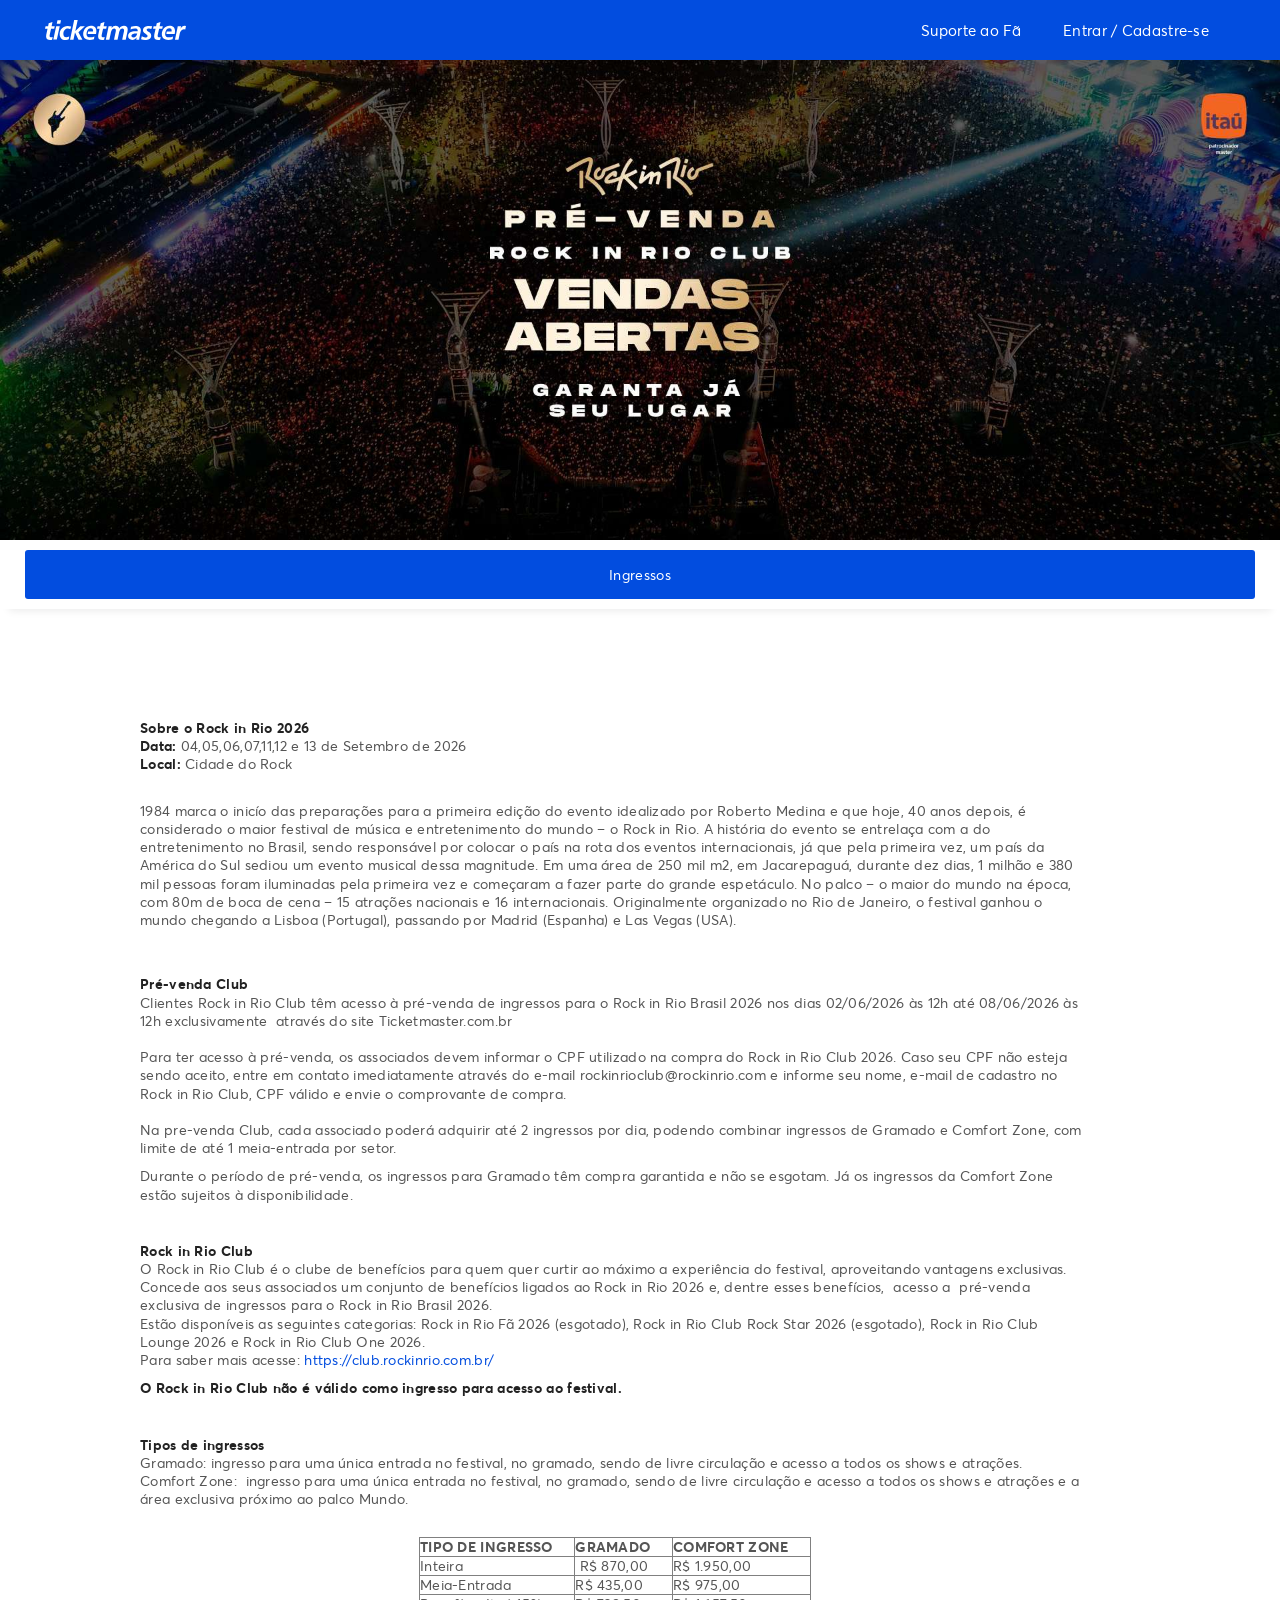
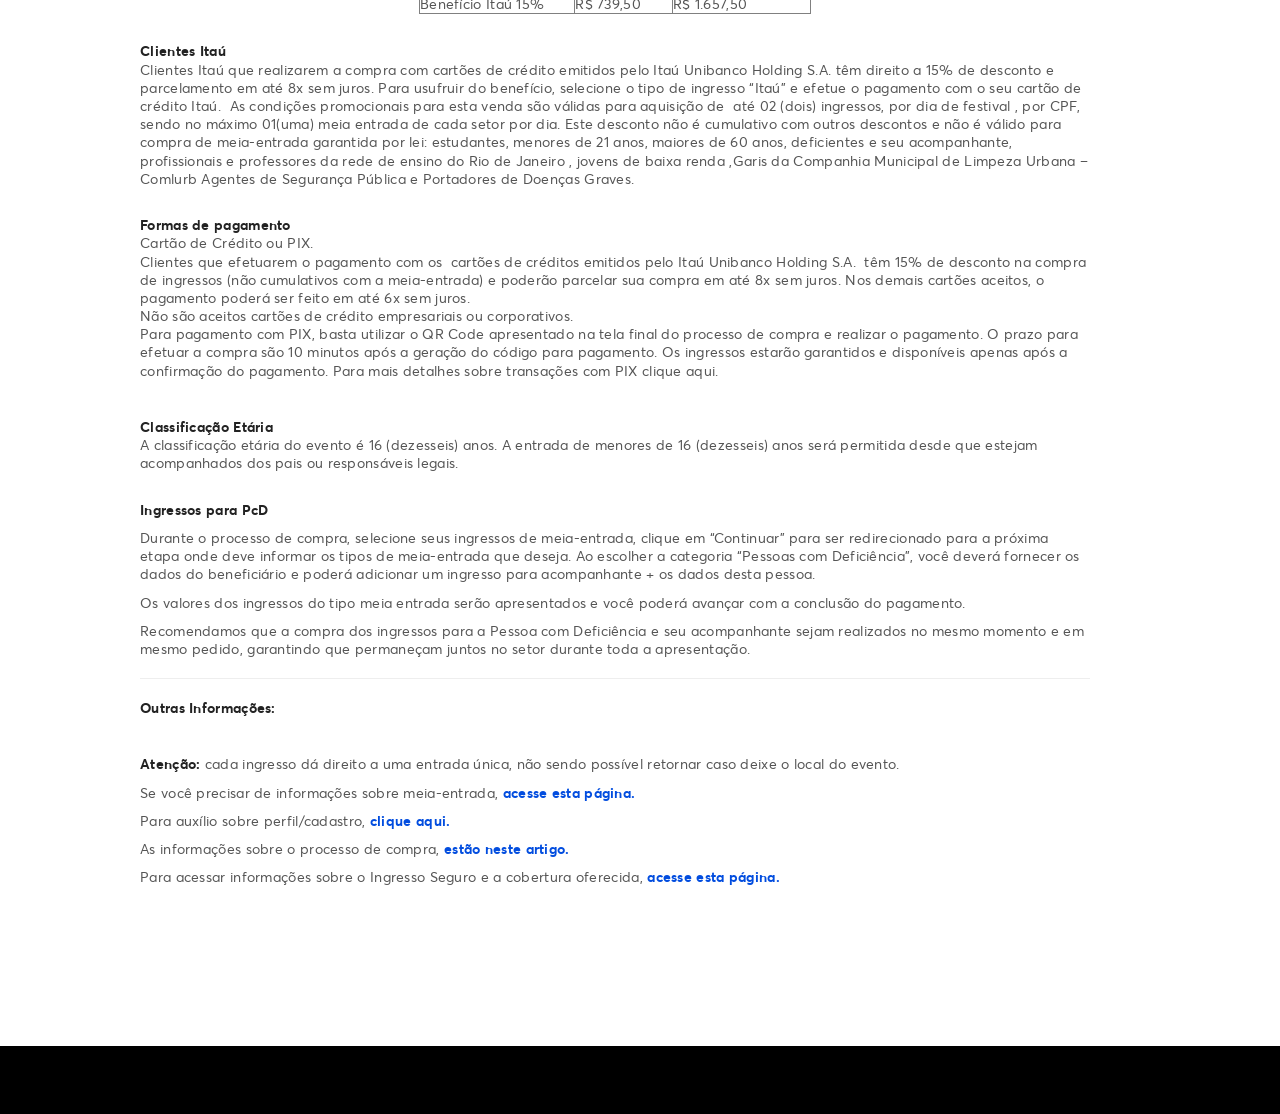
==== frontend/public/compre-agora.html @ 40e44204 "auto-commit for b4b382f6-2279-45d7-a6b4-c11bbdc8e67f" ====
<!DOCTYPE html> <html xmlns:fb=http://ogp.me/ns/fb# lang=pt style><!--
 Page saved with SingleFile 
 url: https://www.ticketmaster.com.br/event/rock-in-rio-2026-pre-venda-club 
 saved date: Wed Jun 03 2026 21:35:51 GMT-0300 (Horário Padrão de Brasília)
--><meta charset=utf-8>
<meta http-equiv=X-UA-Compatible content="IE=edge">
<meta name=viewport content="width=device-width, initial-scale=1">
<meta name=Robots content=INDEX,FOLLOW>
<meta name=MobileOptimized content=width>
<meta name=mobile-web-app-capable content=yes>
<meta name=HandheldFriendly content=true>
<link rel=canonical href=#>
<meta name=twitter:card content=summary_large_image>
<meta name=twitter:title content="Rock in Rio 2026">
<meta name=twitter:description content="4, 5, 6, 7, 11, 12, 13 de Setembro de 2026">
<meta name=twitter:img:src content=https://cdn.getcrowder.com/images/aae57ee2-f0f0-4938-82b6-624191a44846-tmclubprevendafluxo.compras1920x72022.05abv2.jpg>
<meta name=description content="4, 5, 6, 7, 11, 12, 13 de Setembro de 2026">
<meta name=keywords content=entradas,evento,undefined,>
<meta property=og:image content=https://cdn.getcrowder.com/images/433eb188-e761-4a15-9b87-645ccd1c7bb7-tmcardclubpedidoconcluidologo640x64006.11abv1.jpg>
<meta property=og:title content="Rock in Rio 2026">
<meta property=og:url content=https://www.ticketmaster.com.br/event/rock-in-rio-2026-pre-venda-club>
<meta property=og:site_name content="Ticketmaster Brasil">
<meta property=og:type content=website>
<meta property=og:description content="4, 5, 6, 7, 11, 12, 13 de Setembro de 2026">
<meta property=description content="4, 5, 6, 7, 11, 12, 13 de Setembro de 2026">
<meta property=fb:app_id content>
<title>Rock in Rio 2026 </title>
<!--[if lt IE 9]>
	      
	      
	    <![endif]-->
<script type=application/ld+json>{"location":{"address":{"streetAddress":"Av. Salvador Allende","addressLocality":"rio de janeiro","postalCode":"22780-160"},"@type":"Place","name":"Cidade do Rock"},"offers":[{"@type":"Offer","validFrom":null,"price":870,"priceCurrency":"BRL","url":"https://www.ticketmaster.com.br/event/rock-in-rio-2026-pre-venda-club"},{"@type":"Offer","validFrom":null,"price":739.5,"priceCurrency":"BRL","url":"https://www.ticketmaster.com.br/event/rock-in-rio-2026-pre-venda-club"},{"@type":"Offer","validFrom":null,"price":435,"priceCurrency":"BRL","url":"https://www.ticketmaster.com.br/event/rock-in-rio-2026-pre-venda-club"},{"@type":"Offer","validFrom":null,"price":1657.5,"priceCurrency":"BRL","url":"https://www.ticketmaster.com.br/event/rock-in-rio-2026-pre-venda-club"},{"@type":"Offer","validFrom":null,"price":975,"priceCurrency":"BRL","url":"https://www.ticketmaster.com.br/event/rock-in-rio-2026-pre-venda-club"},{"@type":"Offer","validFrom":null,"price":1950,"priceCurrency":"BRL","url":"https://www.ticketmaster.com.br/event/rock-in-rio-2026-pre-venda-club"},{"@type":"Offer","validFrom":null,"price":435,"priceCurrency":"BRL","url":"https://www.ticketmaster.com.br/event/rock-in-rio-2026-pre-venda-club"},{"@type":"Offer","validFrom":null,"price":870,"priceCurrency":"BRL","url":"https://www.ticketmaster.com.br/event/rock-in-rio-2026-pre-venda-club"},{"@type":"Offer","validFrom":null,"price":739.5,"priceCurrency":"BRL","url":"https://www.ticketmaster.com.br/event/rock-in-rio-2026-pre-venda-club"},{"@type":"Offer","validFrom":null,"price":975,"priceCurrency":"BRL","url":"https://www.ticketmaster.com.br/event/rock-in-rio-2026-pre-venda-club"},{"@type":"Offer","validFrom":null,"price":1657.5,"priceCurrency":"BRL","url":"https://www.ticketmaster.com.br/event/rock-in-rio-2026-pre-venda-club"},{"@type":"Offer","validFrom":null,"price":1950,"priceCurrency":"BRL","url":"https://www.ticketmaster.com.br/event/rock-in-rio-2026-pre-venda-club"},{"@type":"Offer","validFrom":null,"price":739.5,"priceCurrency":"BRL","url":"https://www.ticketmaster.com.br/event/rock-in-rio-2026-pre-venda-club"},{"@type":"Offer","validFrom":null,"price":435,"priceCurrency":"BRL","url":"https://www.ticketmaster.com.br/event/rock-in-rio-2026-pre-venda-club"},{"@type":"Offer","validFrom":null,"price":870,"priceCurrency":"BRL","url":"https://www.ticketmaster.com.br/event/rock-in-rio-2026-pre-venda-club"},{"@type":"Offer","validFrom":null,"price":1950,"priceCurrency":"BRL","url":"https://www.ticketmaster.com.br/event/rock-in-rio-2026-pre-venda-club"},{"@type":"Offer","validFrom":null,"price":975,"priceCurrency":"BRL","url":"https://www.ticketmaster.com.br/event/rock-in-rio-2026-pre-venda-club"},{"@type":"Offer","validFrom":null,"price":1657.5,"priceCurrency":"BRL","url":"https://www.ticketmaster.com.br/event/rock-in-rio-2026-pre-venda-club"},{"@type":"Offer","validFrom":null,"price":870,"priceCurrency":"BRL","url":"https://www.ticketmaster.com.br/event/rock-in-rio-2026-pre-venda-club"},{"@type":"Offer","validFrom":null,"price":739.5,"priceCurrency":"BRL","url":"https://www.ticketmaster.com.br/event/rock-in-rio-2026-pre-venda-club"},{"@type":"Offer","validFrom":null,"price":435,"priceCurrency":"BRL","url":"https://www.ticketmaster.com.br/event/rock-in-rio-2026-pre-venda-club"},{"@type":"Offer","validFrom":null,"price":1950,"priceCurrency":"BRL","url":"https://www.ticketmaster.com.br/event/rock-in-rio-2026-pre-venda-club"},{"@type":"Offer","validFrom":null,"price":1657.5,"priceCurrency":"BRL","url":"https://www.ticketmaster.com.br/event/rock-in-rio-2026-pre-venda-club"},{"@type":"Offer","validFrom":null,"price":975,"priceCurrency":"BRL","url":"https://www.ticketmaster.com.br/event/rock-in-rio-2026-pre-venda-club"},{"@type":"Offer","validFrom":null,"price":435,"priceCurrency":"BRL","url":"https://www.ticketmaster.com.br/event/rock-in-rio-2026-pre-venda-club"},{"@type":"Offer","validFrom":null,"price":870,"priceCurrency":"BRL","url":"https://www.ticketmaster.com.br/event/rock-in-rio-2026-pre-venda-club"},{"@type":"Offer","validFrom":null,"price":739.5,"priceCurrency":"BRL","url":"https://www.ticketmaster.com.br/event/rock-in-rio-2026-pre-venda-club"},{"@type":"Offer","validFrom":null,"price":1657.5,"priceCurrency":"BRL","url":"https://www.ticketmaster.com.br/event/rock-in-rio-2026-pre-venda-club"},{"@type":"Offer","validFrom":null,"price":1950,"priceCurrency":"BRL","url":"https://www.ticketmaster.com.br/event/rock-in-rio-2026-pre-venda-club"},{"@type":"Offer","validFrom":null,"price":975,"priceCurrency":"BRL","url":"https://www.ticketmaster.com.br/event/rock-in-rio-2026-pre-venda-club"},{"@type":"Offer","validFrom":null,"price":870,"priceCurrency":"BRL","url":"https://www.ticketmaster.com.br/event/rock-in-rio-2026-pre-venda-club"},{"@type":"Offer","validFrom":null,"price":435,"priceCurrency":"BRL","url":"https://www.ticketmaster.com.br/event/rock-in-rio-2026-pre-venda-club"},{"@type":"Offer","validFrom":null,"price":739.5,"priceCurrency":"BRL","url":"https://www.ticketmaster.com.br/event/rock-in-rio-2026-pre-venda-club"},{"@type":"Offer","validFrom":null,"price":975,"priceCurrency":"BRL","url":"https://www.ticketmaster.com.br/event/rock-in-rio-2026-pre-venda-club"},{"@type":"Offer","validFrom":null,"price":1950,"priceCurrency":"BRL","url":"https://www.ticketmaster.com.br/event/rock-in-rio-2026-pre-venda-club"},{"@type":"Offer","validFrom":null,"price":1657.5,"priceCurrency":"BRL","url":"https://www.ticketmaster.com.br/event/rock-in-rio-2026-pre-venda-club"},{"@type":"Offer","validFrom":null,"price":435,"priceCurrency":"BRL","url":"https://www.ticketmaster.com.br/event/rock-in-rio-2026-pre-venda-club"},{"@type":"Offer","validFrom":null,"price":739.5,"priceCurrency":"BRL","url":"https://www.ticketmaster.com.br/event/rock-in-rio-2026-pre-venda-club"},{"@type":"Offer","validFrom":null,"price":870,"priceCurrency":"BRL","url":"https://www.ticketmaster.com.br/event/rock-in-rio-2026-pre-venda-club"},{"@type":"Offer","validFrom":null,"price":1950,"priceCurrency":"BRL","url":"https://www.ticketmaster.com.br/event/rock-in-rio-2026-pre-venda-club"},{"@type":"Offer","validFrom":null,"price":1657.5,"priceCurrency":"BRL","url":"https://www.ticketmaster.com.br/event/rock-in-rio-2026-pre-venda-club"},{"@type":"Offer","validFrom":null,"price":975,"priceCurrency":"BRL","url":"https://www.ticketmaster.com.br/event/rock-in-rio-2026-pre-venda-club"}],"performer":[],"@context":"http://schema.org/","@type":"Event","name":"Rock in Rio 2026","description":"4, 5, 6, 7, 11, 12, 13 de Setembro de 2026","image":"https://cdn.getcrowder.com/images/aae57ee2-f0f0-4938-82b6-624191a44846-tmclubprevendafluxo.compras1920x72022.05abv2.jpg","url":"https://www.ticketmaster.com.br/event/rock-in-rio-2026-pre-venda-club","startDate":"2026-09-04T15:00:00Z","endDate":"2026-09-14T03:00:00Z"}</script>
<style>/*!
 * Font Awesome Free 5.10.2 by @fontawesome - https://fontawesome.com
 * License - https://fontawesome.com/license/free (Icons: CC BY 4.0, Fonts: SIL OFL 1.1, Code: MIT License)
 */@-webkit-keyframes fa-spin{0%{-webkit-transform:rotate(0deg);transform:rotate(0deg)}to{-webkit-transform:rotate(1turn);transform:rotate(1turn)}}@keyframes fa-spin{0%{-webkit-transform:rotate(0deg);transform:rotate(0deg)}to{-webkit-transform:rotate(1turn);transform:rotate(1turn)}}.fa-500px:before{content:""}.fa-accessible-icon:before{content:""}.fa-accusoft:before{content:""}.fa-acquisitions-incorporated:before{content:""}.fa-ad:before{content:""}.fa-address-book:before{content:""}.fa-address-card:before{content:""}.fa-adjust:before{content:""}.fa-adn:before{content:""}.fa-adobe:before{content:""}.fa-adversal:before{content:""}.fa-affiliatetheme:before{content:""}.fa-air-freshener:before{content:""}.fa-airbnb:before{content:""}.fa-algolia:before{content:""}.fa-align-center:before{content:""}.fa-align-justify:before{content:""}.fa-align-left:before{content:""}.fa-align-right:before{content:""}.fa-alipay:before{content:""}.fa-allergies:before{content:""}.fa-amazon:before{content:""}.fa-amazon-pay:before{content:""}.fa-ambulance:before{content:""}.fa-american-sign-language-interpreting:before{content:""}.fa-amilia:before{content:""}.fa-anchor:before{content:""}.fa-android:before{content:""}.fa-angellist:before{content:""}.fa-angle-double-down:before{content:""}.fa-angle-double-left:before{content:""}.fa-angle-double-right:before{content:""}.fa-angle-double-up:before{content:""}.fa-angle-down:before{content:""}.fa-angle-left:before{content:""}.fa-angle-right:before{content:""}.fa-angle-up:before{content:""}.fa-angry:before{content:""}.fa-angrycreative:before{content:""}.fa-angular:before{content:""}.fa-ankh:before{content:""}.fa-app-store:before{content:""}.fa-app-store-ios:before{content:""}.fa-apper:before{content:""}.fa-apple:before{content:""}.fa-apple-alt:before{content:""}.fa-apple-pay:before{content:""}.fa-archive:before{content:""}.fa-archway:before{content:""}.fa-arrow-alt-circle-down:before{content:""}.fa-arrow-alt-circle-left:before{content:""}.fa-arrow-alt-circle-right:before{content:""}.fa-arrow-alt-circle-up:before{content:""}.fa-arrow-circle-down:before{content:""}.fa-arrow-circle-left:before{content:""}.fa-arrow-circle-right:before{content:""}.fa-arrow-circle-up:before{content:""}.fa-arrow-down:before{content:""}.fa-arrow-left:before{content:""}.fa-arrow-right:before{content:""}.fa-arrow-up:before{content:""}.fa-arrows-alt:before{content:""}.fa-arrows-alt-h:before{content:""}.fa-arrows-alt-v:before{content:""}.fa-artstation:before{content:""}.fa-assistive-listening-systems:before{content:""}.fa-asterisk:before{content:""}.fa-asymmetrik:before{content:""}.fa-at:before{content:""}.fa-atlas:before{content:""}.fa-atlassian:before{content:""}.fa-atom:before{content:""}.fa-audible:before{content:""}.fa-audio-description:before{content:""}.fa-autoprefixer:before{content:""}.fa-avianex:before{content:""}.fa-aviato:before{content:""}.fa-award:before{content:""}.fa-aws:before{content:""}.fa-baby:before{content:""}.fa-baby-carriage:before{content:""}.fa-backspace:before{content:""}.fa-backward:before{content:""}.fa-bacon:before{content:""}.fa-balance-scale:before{content:""}.fa-balance-scale-left:before{content:""}.fa-balance-scale-right:before{content:""}.fa-ban:before{content:""}.fa-band-aid:before{content:""}.fa-bandcamp:before{content:""}.fa-barcode:before{content:""}.fa-bars:before{content:""}.fa-baseball-ball:before{content:""}.fa-basketball-ball:before{content:""}.fa-bath:before{content:""}.fa-battery-empty:before{content:""}.fa-battery-full:before{content:""}.fa-battery-half:before{content:""}.fa-battery-quarter:before{content:""}.fa-battery-three-quarters:before{content:""}.fa-battle-net:before{content:""}.fa-bed:before{content:""}.fa-beer:before{content:""}.fa-behance:before{content:""}.fa-behance-square:before{content:""}.fa-bell:before{content:""}.fa-bell-slash:before{content:""}.fa-bezier-curve:before{content:""}.fa-bible:before{content:""}.fa-bicycle:before{content:""}.fa-biking:before{content:""}.fa-bimobject:before{content:""}.fa-binoculars:before{content:""}.fa-biohazard:before{content:""}.fa-birthday-cake:before{content:""}.fa-bitbucket:before{content:""}.fa-bitcoin:before{content:""}.fa-bity:before{content:""}.fa-black-tie:before{content:""}.fa-blackberry:before{content:""}.fa-blender:before{content:""}.fa-blender-phone:before{content:""}.fa-blind:before{content:""}.fa-blog:before{content:""}.fa-blogger:before{content:""}.fa-blogger-b:before{content:""}.fa-bluetooth:before{content:""}.fa-bluetooth-b:before{content:""}.fa-bold:before{content:""}.fa-bolt:before{content:""}.fa-bomb:before{content:""}.fa-bone:before{content:""}.fa-bong:before{content:""}.fa-book:before{content:""}.fa-book-dead:before{content:""}.fa-book-medical:before{content:""}.fa-book-open:before{content:""}.fa-book-reader:before{content:""}.fa-bookmark:before{content:""}.fa-bootstrap:before{content:""}.fa-border-all:before{content:""}.fa-border-none:before{content:""}.fa-border-style:before{content:""}.fa-bowling-ball:before{content:""}.fa-box:before{content:""}.fa-box-open:before{content:""}.fa-boxes:before{content:""}.fa-braille:before{content:""}.fa-brain:before{content:""}.fa-bread-slice:before{content:""}.fa-briefcase:before{content:""}.fa-briefcase-medical:before{content:""}.fa-broadcast-tower:before{content:""}.fa-broom:before{content:""}.fa-brush:before{content:""}.fa-btc:before{content:""}.fa-buffer:before{content:""}.fa-bug:before{content:""}.fa-building:before{content:""}.fa-bullhorn:before{content:""}.fa-bullseye:before{content:""}.fa-burn:before{content:""}.fa-buromobelexperte:before{content:""}.fa-bus:before{content:""}.fa-bus-alt:before{content:""}.fa-business-time:before{content:""}.fa-buysellads:before{content:""}.fa-calculator:before{content:""}.fa-calendar:before{content:""}.fa-calendar-alt:before{content:""}.fa-calendar-check:before{content:""}.fa-calendar-day:before{content:""}.fa-calendar-minus:before{content:""}.fa-calendar-plus:before{content:""}.fa-calendar-times:before{content:""}.fa-calendar-week:before{content:""}.fa-camera:before{content:""}.fa-camera-retro:before{content:""}.fa-campground:before{content:""}.fa-canadian-maple-leaf:before{content:""}.fa-candy-cane:before{content:""}.fa-cannabis:before{content:""}.fa-capsules:before{content:""}.fa-car:before{content:""}.fa-car-alt:before{content:""}.fa-car-battery:before{content:""}.fa-car-crash:before{content:""}.fa-car-side:before{content:""}.fa-caret-down:before{content:""}.fa-caret-left:before{content:""}.fa-caret-right:before{content:""}.fa-caret-square-down:before{content:""}.fa-caret-square-left:before{content:""}.fa-caret-square-right:before{content:""}.fa-caret-square-up:before{content:""}.fa-caret-up:before{content:""}.fa-carrot:before{content:""}.fa-cart-arrow-down:before{content:""}.fa-cart-plus:before{content:""}.fa-cash-register:before{content:""}.fa-cat:before{content:""}.fa-cc-amazon-pay:before{content:""}.fa-cc-amex:before{content:""}.fa-cc-apple-pay:before{content:""}.fa-cc-diners-club:before{content:""}.fa-cc-discover:before{content:""}.fa-cc-jcb:before{content:""}.fa-cc-mastercard:before{content:""}.fa-cc-paypal:before{content:""}.fa-cc-stripe:before{content:""}.fa-cc-visa:before{content:""}.fa-centercode:before{content:""}.fa-centos:before{content:""}.fa-certificate:before{content:""}.fa-chair:before{content:""}.fa-chalkboard:before{content:""}.fa-chalkboard-teacher:before{content:""}.fa-charging-station:before{content:""}.fa-chart-area:before{content:""}.fa-chart-bar:before{content:""}.fa-chart-line:before{content:""}.fa-chart-pie:before{content:""}.fa-check:before{content:""}.fa-check-circle:before{content:""}.fa-check-double:before{content:""}.fa-check-square:before{content:""}.fa-cheese:before{content:""}.fa-chess:before{content:""}.fa-chess-bishop:before{content:""}.fa-chess-board:before{content:""}.fa-chess-king:before{content:""}.fa-chess-knight:before{content:""}.fa-chess-pawn:before{content:""}.fa-chess-queen:before{content:""}.fa-chess-rook:before{content:""}.fa-chevron-circle-down:before{content:""}.fa-chevron-circle-left:before{content:""}.fa-chevron-circle-right:before{content:""}.fa-chevron-circle-up:before{content:""}.fa-chevron-down:before{content:""}.fa-chevron-left:before{content:""}.fa-chevron-right:before{content:""}.fa-chevron-up:before{content:""}.fa-child:before{content:""}.fa-chrome:before{content:""}.fa-chromecast:before{content:""}.fa-church:before{content:""}.fa-circle:before{content:""}.fa-circle-notch:before{content:""}.fa-city:before{content:""}.fa-clinic-medical:before{content:""}.fa-clipboard:before{content:""}.fa-clipboard-check:before{content:""}.fa-clipboard-list:before{content:""}.fa-clock:before{content:""}.fa-clone:before{content:""}.fa-closed-captioning:before{content:""}.fa-cloud:before{content:""}.fa-cloud-download-alt:before{content:""}.fa-cloud-meatball:before{content:""}.fa-cloud-moon:before{content:""}.fa-cloud-moon-rain:before{content:""}.fa-cloud-rain:before{content:""}.fa-cloud-showers-heavy:before{content:""}.fa-cloud-sun:before{content:""}.fa-cloud-sun-rain:before{content:""}.fa-cloud-upload-alt:before{content:""}.fa-cloudscale:before{content:""}.fa-cloudsmith:before{content:""}.fa-cloudversify:before{content:""}.fa-cocktail:before{content:""}.fa-code:before{content:""}.fa-code-branch:before{content:""}.fa-codepen:before{content:""}.fa-codiepie:before{content:""}.fa-coffee:before{content:""}.fa-cog:before{content:""}.fa-cogs:before{content:""}.fa-coins:before{content:""}.fa-columns:before{content:""}.fa-comment:before{content:""}.fa-comment-alt:before{content:""}.fa-comment-dollar:before{content:""}.fa-comment-dots:before{content:""}.fa-comment-medical:before{content:""}.fa-comment-slash:before{content:""}.fa-comments:before{content:""}.fa-comments-dollar:before{content:""}.fa-compact-disc:before{content:""}.fa-compass:before{content:""}.fa-compress:before{content:""}.fa-compress-arrows-alt:before{content:""}.fa-concierge-bell:before{content:""}.fa-confluence:before{content:""}.fa-connectdevelop:before{content:""}.fa-contao:before{content:""}.fa-cookie:before{content:""}.fa-cookie-bite:before{content:""}.fa-copy:before{content:""}.fa-copyright:before{content:""}.fa-cotton-bureau:before{content:""}.fa-couch:before{content:""}.fa-cpanel:before{content:""}.fa-creative-commons:before{content:""}.fa-creative-commons-by:before{content:""}.fa-creative-commons-nc:before{content:""}.fa-creative-commons-nc-eu:before{content:""}.fa-creative-commons-nc-jp:before{content:""}.fa-creative-commons-nd:before{content:""}.fa-creative-commons-pd:before{content:""}.fa-creative-commons-pd-alt:before{content:""}.fa-creative-commons-remix:before{content:""}.fa-creative-commons-sa:before{content:""}.fa-creative-commons-sampling:before{content:""}.fa-creative-commons-sampling-plus:before{content:""}.fa-creative-commons-share:before{content:""}.fa-creative-commons-zero:before{content:""}.fa-credit-card:before{content:""}.fa-critical-role:before{content:""}.fa-crop:before{content:""}.fa-crop-alt:before{content:""}.fa-cross:before{content:""}.fa-crosshairs:before{content:""}.fa-crow:before{content:""}.fa-crown:before{content:""}.fa-crutch:before{content:""}.fa-css3:before{content:""}.fa-css3-alt:before{content:""}.fa-cube:before{content:""}.fa-cubes:before{content:""}.fa-cut:before{content:""}.fa-cuttlefish:before{content:""}.fa-d-and-d:before{content:""}.fa-d-and-d-beyond:before{content:""}.fa-dashcube:before{content:""}.fa-database:before{content:""}.fa-deaf:before{content:""}.fa-delicious:before{content:""}.fa-democrat:before{content:""}.fa-deploydog:before{content:""}.fa-deskpro:before{content:""}.fa-desktop:before{content:""}.fa-dev:before{content:""}.fa-deviantart:before{content:""}.fa-dharmachakra:before{content:""}.fa-dhl:before{content:""}.fa-diagnoses:before{content:""}.fa-diaspora:before{content:""}.fa-dice:before{content:""}.fa-dice-d20:before{content:""}.fa-dice-d6:before{content:""}.fa-dice-five:before{content:""}.fa-dice-four:before{content:""}.fa-dice-one:before{content:""}.fa-dice-six:before{content:""}.fa-dice-three:before{content:""}.fa-dice-two:before{content:""}.fa-digg:before{content:""}.fa-digital-ocean:before{content:""}.fa-digital-tachograph:before{content:""}.fa-directions:before{content:""}.fa-discord:before{content:""}.fa-discourse:before{content:""}.fa-divide:before{content:""}.fa-dizzy:before{content:""}.fa-dna:before{content:""}.fa-dochub:before{content:""}.fa-docker:before{content:""}.fa-dog:before{content:""}.fa-dollar-sign:before{content:""}.fa-dolly:before{content:""}.fa-dolly-flatbed:before{content:""}.fa-donate:before{content:""}.fa-door-closed:before{content:""}.fa-door-open:before{content:""}.fa-dot-circle:before{content:""}.fa-dove:before{content:""}.fa-download:before{content:""}.fa-draft2digital:before{content:""}.fa-drafting-compass:before{content:""}.fa-dragon:before{content:""}.fa-draw-polygon:before{content:""}.fa-dribbble:before{content:""}.fa-dribbble-square:before{content:""}.fa-dropbox:before{content:""}.fa-drum:before{content:""}.fa-drum-steelpan:before{content:""}.fa-drumstick-bite:before{content:""}.fa-drupal:before{content:""}.fa-dumbbell:before{content:""}.fa-dumpster:before{content:""}.fa-dumpster-fire:before{content:""}.fa-dungeon:before{content:""}.fa-dyalog:before{content:""}.fa-earlybirds:before{content:""}.fa-ebay:before{content:""}.fa-edge:before{content:""}.fa-edit:before{content:""}.fa-egg:before{content:""}.fa-eject:before{content:""}.fa-elementor:before{content:""}.fa-ellipsis-h:before{content:""}.fa-ellipsis-v:before{content:""}.fa-ello:before{content:""}.fa-ember:before{content:""}.fa-empire:before{content:""}.fa-envelope:before{content:""}.fa-envelope-open:before{content:""}.fa-envelope-open-text:before{content:""}.fa-envelope-square:before{content:""}.fa-envira:before{content:""}.fa-equals:before{content:""}.fa-eraser:before{content:""}.fa-erlang:before{content:""}.fa-ethereum:before{content:""}.fa-ethernet:before{content:""}.fa-etsy:before{content:""}.fa-euro-sign:before{content:""}.fa-evernote:before{content:""}.fa-exchange-alt:before{content:""}.fa-exclamation:before{content:""}.fa-exclamation-circle:before{content:""}.fa-exclamation-triangle:before{content:""}.fa-expand:before{content:""}.fa-expand-arrows-alt:before{content:""}.fa-expeditedssl:before{content:""}.fa-external-link-alt:before{content:""}.fa-external-link-square-alt:before{content:""}.fa-eye:before{content:""}.fa-eye-dropper:before{content:""}.fa-eye-slash:before{content:""}.fa-facebook:before{content:""}.fa-facebook-f:before{content:""}.fa-facebook-messenger:before{content:""}.fa-facebook-square:before{content:""}.fa-fan:before{content:""}.fa-fantasy-flight-games:before{content:""}.fa-fast-backward:before{content:""}.fa-fast-forward:before{content:""}.fa-fax:before{content:""}.fa-feather:before{content:""}.fa-feather-alt:before{content:""}.fa-fedex:before{content:""}.fa-fedora:before{content:""}.fa-female:before{content:""}.fa-fighter-jet:before{content:""}.fa-figma:before{content:""}.fa-file:before{content:""}.fa-file-alt:before{content:""}.fa-file-archive:before{content:""}.fa-file-audio:before{content:""}.fa-file-code:before{content:""}.fa-file-contract:before{content:""}.fa-file-csv:before{content:""}.fa-file-download:before{content:""}.fa-file-excel:before{content:""}.fa-file-export:before{content:""}.fa-file-image:before{content:""}.fa-file-import:before{content:""}.fa-file-invoice:before{content:""}.fa-file-invoice-dollar:before{content:""}.fa-file-medical:before{content:""}.fa-file-medical-alt:before{content:""}.fa-file-pdf:before{content:""}.fa-file-powerpoint:before{content:""}.fa-file-prescription:before{content:""}.fa-file-signature:before{content:""}.fa-file-upload:before{content:""}.fa-file-video:before{content:""}.fa-file-word:before{content:""}.fa-fill:before{content:""}.fa-fill-drip:before{content:""}.fa-film:before{content:""}.fa-filter:before{content:""}.fa-fingerprint:before{content:""}.fa-fire:before{content:""}.fa-fire-alt:before{content:""}.fa-fire-extinguisher:before{content:""}.fa-firefox:before{content:""}.fa-first-aid:before{content:""}.fa-first-order:before{content:""}.fa-first-order-alt:before{content:""}.fa-firstdraft:before{content:""}.fa-fish:before{content:""}.fa-fist-raised:before{content:""}.fa-flag:before{content:""}.fa-flag-checkered:before{content:""}.fa-flag-usa:before{content:""}.fa-flask:before{content:""}.fa-flickr:before{content:""}.fa-flipboard:before{content:""}.fa-flushed:before{content:""}.fa-fly:before{content:""}.fa-folder:before{content:""}.fa-folder-minus:before{content:""}.fa-folder-open:before{content:""}.fa-folder-plus:before{content:""}.fa-font:before{content:""}.fa-font-awesome:before{content:""}.fa-font-awesome-alt:before{content:""}.fa-font-awesome-flag:before{content:""}.fa-font-awesome-logo-full:before{content:""}.fa-fonticons:before{content:""}.fa-fonticons-fi:before{content:""}.fa-football-ball:before{content:""}.fa-fort-awesome:before{content:""}.fa-fort-awesome-alt:before{content:""}.fa-forumbee:before{content:""}.fa-forward:before{content:""}.fa-foursquare:before{content:""}.fa-free-code-camp:before{content:""}.fa-freebsd:before{content:""}.fa-frog:before{content:""}.fa-frown:before{content:""}.fa-frown-open:before{content:""}.fa-fulcrum:before{content:""}.fa-funnel-dollar:before{content:""}.fa-futbol:before{content:""}.fa-galactic-republic:before{content:""}.fa-galactic-senate:before{content:""}.fa-gamepad:before{content:""}.fa-gas-pump:before{content:""}.fa-gavel:before{content:""}.fa-gem:before{content:""}.fa-genderless:before{content:""}.fa-get-pocket:before{content:""}.fa-gg:before{content:""}.fa-gg-circle:before{content:""}.fa-ghost:before{content:""}.fa-gift:before{content:""}.fa-gifts:before{content:""}.fa-git:before{content:""}.fa-git-alt:before{content:""}.fa-git-square:before{content:""}.fa-github:before{content:""}.fa-github-alt:before{content:""}.fa-github-square:before{content:""}.fa-gitkraken:before{content:""}.fa-gitlab:before{content:""}.fa-gitter:before{content:""}.fa-glass-cheers:before{content:""}.fa-glass-martini:before{content:""}.fa-glass-martini-alt:before{content:""}.fa-glass-whiskey:before{content:""}.fa-glasses:before{content:""}.fa-glide:before{content:""}.fa-glide-g:before{content:""}.fa-globe:before{content:""}.fa-globe-africa:before{content:""}.fa-globe-americas:before{content:""}.fa-globe-asia:before{content:""}.fa-globe-europe:before{content:""}.fa-gofore:before{content:""}.fa-golf-ball:before{content:""}.fa-goodreads:before{content:""}.fa-goodreads-g:before{content:""}.fa-google:before{content:""}.fa-google-drive:before{content:""}.fa-google-play:before{content:""}.fa-google-plus:before{content:""}.fa-google-plus-g:before{content:""}.fa-google-plus-square:before{content:""}.fa-google-wallet:before{content:""}.fa-gopuram:before{content:""}.fa-graduation-cap:before{content:""}.fa-gratipay:before{content:""}.fa-grav:before{content:""}.fa-greater-than:before{content:""}.fa-greater-than-equal:before{content:""}.fa-grimace:before{content:""}.fa-grin:before{content:""}.fa-grin-alt:before{content:""}.fa-grin-beam:before{content:""}.fa-grin-beam-sweat:before{content:""}.fa-grin-hearts:before{content:""}.fa-grin-squint:before{content:""}.fa-grin-squint-tears:before{content:""}.fa-grin-stars:before{content:""}.fa-grin-tears:before{content:""}.fa-grin-tongue:before{content:""}.fa-grin-tongue-squint:before{content:""}.fa-grin-tongue-wink:before{content:""}.fa-grin-wink:before{content:""}.fa-grip-horizontal:before{content:""}.fa-grip-lines:before{content:""}.fa-grip-lines-vertical:before{content:""}.fa-grip-vertical:before{content:""}.fa-gripfire:before{content:""}.fa-grunt:before{content:""}.fa-guitar:before{content:""}.fa-gulp:before{content:""}.fa-h-square:before{content:""}.fa-hacker-news:before{content:""}.fa-hacker-news-square:before{content:""}.fa-hackerrank:before{content:""}.fa-hamburger:before{content:""}.fa-hammer:before{content:""}.fa-hamsa:before{content:""}.fa-hand-holding:before{content:""}.fa-hand-holding-heart:before{content:""}.fa-hand-holding-usd:before{content:""}.fa-hand-lizard:before{content:""}.fa-hand-middle-finger:before{content:""}.fa-hand-paper:before{content:""}.fa-hand-peace:before{content:""}.fa-hand-point-down:before{content:""}.fa-hand-point-left:before{content:""}.fa-hand-point-right:before{content:""}.fa-hand-point-up:before{content:""}.fa-hand-pointer:before{content:""}.fa-hand-rock:before{content:""}.fa-hand-scissors:before{content:""}.fa-hand-spock:before{content:""}.fa-hands:before{content:""}.fa-hands-helping:before{content:""}.fa-handshake:before{content:""}.fa-hanukiah:before{content:""}.fa-hard-hat:before{content:""}.fa-hashtag:before{content:""}.fa-hat-wizard:before{content:""}.fa-haykal:before{content:""}.fa-hdd:before{content:""}.fa-heading:before{content:""}.fa-headphones:before{content:""}.fa-headphones-alt:before{content:""}.fa-headset:before{content:""}.fa-heart:before{content:""}.fa-heart-broken:before{content:""}.fa-heartbeat:before{content:""}.fa-helicopter:before{content:""}.fa-highlighter:before{content:""}.fa-hiking:before{content:""}.fa-hippo:before{content:""}.fa-hips:before{content:""}.fa-hire-a-helper:before{content:""}.fa-history:before{content:""}.fa-hockey-puck:before{content:""}.fa-holly-berry:before{content:""}.fa-home:before{content:""}.fa-hooli:before{content:""}.fa-hornbill:before{content:""}.fa-horse:before{content:""}.fa-horse-head:before{content:""}.fa-hospital:before{content:""}.fa-hospital-alt:before{content:""}.fa-hospital-symbol:before{content:""}.fa-hot-tub:before{content:""}.fa-hotdog:before{content:""}.fa-hotel:before{content:""}.fa-hotjar:before{content:""}.fa-hourglass:before{content:""}.fa-hourglass-end:before{content:""}.fa-hourglass-half:before{content:""}.fa-hourglass-start:before{content:""}.fa-house-damage:before{content:""}.fa-houzz:before{content:""}.fa-hryvnia:before{content:""}.fa-html5:before{content:""}.fa-hubspot:before{content:""}.fa-i-cursor:before{content:""}.fa-ice-cream:before{content:""}.fa-icicles:before{content:""}.fa-icons:before{content:""}.fa-id-badge:before{content:""}.fa-id-card:before{content:""}.fa-id-card-alt:before{content:""}.fa-igloo:before{content:""}.fa-image:before{content:""}.fa-images:before{content:""}.fa-imdb:before{content:""}.fa-inbox:before{content:""}.fa-indent:before{content:""}.fa-industry:before{content:""}.fa-infinity:before{content:""}.fa-info:before{content:""}.fa-info-circle:before{content:""}.fa-instagram:before{content:""}.fa-intercom:before{content:""}.fa-internet-explorer:before{content:""}.fa-invision:before{content:""}.fa-ioxhost:before{content:""}.fa-italic:before{content:""}.fa-itch-io:before{content:""}.fa-itunes:before{content:""}.fa-itunes-note:before{content:""}.fa-java:before{content:""}.fa-jedi:before{content:""}.fa-jedi-order:before{content:""}.fa-jenkins:before{content:""}.fa-jira:before{content:""}.fa-joget:before{content:""}.fa-joint:before{content:""}.fa-joomla:before{content:""}.fa-journal-whills:before{content:""}.fa-js:before{content:""}.fa-js-square:before{content:""}.fa-jsfiddle:before{content:""}.fa-kaaba:before{content:""}.fa-kaggle:before{content:""}.fa-key:before{content:""}.fa-keybase:before{content:""}.fa-keyboard:before{content:""}.fa-keycdn:before{content:""}.fa-khanda:before{content:""}.fa-kickstarter:before{content:""}.fa-kickstarter-k:before{content:""}.fa-kiss:before{content:""}.fa-kiss-beam:before{content:""}.fa-kiss-wink-heart:before{content:""}.fa-kiwi-bird:before{content:""}.fa-korvue:before{content:""}.fa-landmark:before{content:""}.fa-language:before{content:""}.fa-laptop:before{content:""}.fa-laptop-code:before{content:""}.fa-laptop-medical:before{content:""}.fa-laravel:before{content:""}.fa-lastfm:before{content:""}.fa-lastfm-square:before{content:""}.fa-laugh:before{content:""}.fa-laugh-beam:before{content:""}.fa-laugh-squint:before{content:""}.fa-laugh-wink:before{content:""}.fa-layer-group:before{content:""}.fa-leaf:before{content:""}.fa-leanpub:before{content:""}.fa-lemon:before{content:""}.fa-less:before{content:""}.fa-less-than:before{content:""}.fa-less-than-equal:before{content:""}.fa-level-down-alt:before{content:""}.fa-level-up-alt:before{content:""}.fa-life-ring:before{content:""}.fa-lightbulb:before{content:""}.fa-line:before{content:""}.fa-link:before{content:""}.fa-linkedin:before{content:""}.fa-linkedin-in:before{content:""}.fa-linode:before{content:""}.fa-linux:before{content:""}.fa-lira-sign:before{content:""}.fa-list:before{content:""}.fa-list-alt:before{content:""}.fa-list-ol:before{content:""}.fa-list-ul:before{content:""}.fa-location-arrow:before{content:""}.fa-lock:before{content:""}.fa-lock-open:before{content:""}.fa-long-arrow-alt-down:before{content:""}.fa-long-arrow-alt-left:before{content:""}.fa-long-arrow-alt-right:before{content:""}.fa-long-arrow-alt-up:before{content:""}.fa-low-vision:before{content:""}.fa-luggage-cart:before{content:""}.fa-lyft:before{content:""}.fa-magento:before{content:""}.fa-magic:before{content:""}.fa-magnet:before{content:""}.fa-mail-bulk:before{content:""}.fa-mailchimp:before{content:""}.fa-male:before{content:""}.fa-mandalorian:before{content:""}.fa-map:before{content:""}.fa-map-marked:before{content:""}.fa-map-marked-alt:before{content:""}.fa-map-marker:before{content:""}.fa-map-marker-alt:before{content:""}.fa-map-pin:before{content:""}.fa-map-signs:before{content:""}.fa-markdown:before{content:""}.fa-marker:before{content:""}.fa-mars:before{content:""}.fa-mars-double:before{content:""}.fa-mars-stroke:before{content:""}.fa-mars-stroke-h:before{content:""}.fa-mars-stroke-v:before{content:""}.fa-mask:before{content:""}.fa-mastodon:before{content:""}.fa-maxcdn:before{content:""}.fa-medal:before{content:""}.fa-medapps:before{content:""}.fa-medium:before{content:""}.fa-medium-m:before{content:""}.fa-medkit:before{content:""}.fa-medrt:before{content:""}.fa-meetup:before{content:""}.fa-megaport:before{content:""}.fa-meh:before{content:""}.fa-meh-blank:before{content:""}.fa-meh-rolling-eyes:before{content:""}.fa-memory:before{content:""}.fa-mendeley:before{content:""}.fa-menorah:before{content:""}.fa-mercury:before{content:""}.fa-meteor:before{content:""}.fa-microchip:before{content:""}.fa-microphone:before{content:""}.fa-microphone-alt:before{content:""}.fa-microphone-alt-slash:before{content:""}.fa-microphone-slash:before{content:""}.fa-microscope:before{content:""}.fa-microsoft:before{content:""}.fa-minus:before{content:""}.fa-minus-circle:before{content:""}.fa-minus-square:before{content:""}.fa-mitten:before{content:""}.fa-mix:before{content:""}.fa-mixcloud:before{content:""}.fa-mizuni:before{content:""}.fa-mobile:before{content:""}.fa-mobile-alt:before{content:""}.fa-modx:before{content:""}.fa-monero:before{content:""}.fa-money-bill:before{content:""}.fa-money-bill-alt:before{content:""}.fa-money-bill-wave:before{content:""}.fa-money-bill-wave-alt:before{content:""}.fa-money-check:before{content:""}.fa-money-check-alt:before{content:""}.fa-monument:before{content:""}.fa-moon:before{content:""}.fa-mortar-pestle:before{content:""}.fa-mosque:before{content:""}.fa-motorcycle:before{content:""}.fa-mountain:before{content:""}.fa-mouse-pointer:before{content:""}.fa-mug-hot:before{content:""}.fa-music:before{content:""}.fa-napster:before{content:""}.fa-neos:before{content:""}.fa-network-wired:before{content:""}.fa-neuter:before{content:""}.fa-newspaper:before{content:""}.fa-nimblr:before{content:""}.fa-node:before{content:""}.fa-node-js:before{content:""}.fa-not-equal:before{content:""}.fa-notes-medical:before{content:""}.fa-npm:before{content:""}.fa-ns8:before{content:""}.fa-nutritionix:before{content:""}.fa-object-group:before{content:""}.fa-object-ungroup:before{content:""}.fa-odnoklassniki:before{content:""}.fa-odnoklassniki-square:before{content:""}.fa-oil-can:before{content:""}.fa-old-republic:before{content:""}.fa-om:before{content:""}.fa-opencart:before{content:""}.fa-openid:before{content:""}.fa-opera:before{content:""}.fa-optin-monster:before{content:""}.fa-osi:before{content:""}.fa-otter:before{content:""}.fa-outdent:before{content:""}.fa-page4:before{content:""}.fa-pagelines:before{content:""}.fa-pager:before{content:""}.fa-paint-brush:before{content:""}.fa-paint-roller:before{content:""}.fa-palette:before{content:""}.fa-palfed:before{content:""}.fa-pallet:before{content:""}.fa-paper-plane:before{content:""}.fa-paperclip:before{content:""}.fa-parachute-box:before{content:""}.fa-paragraph:before{content:""}.fa-parking:before{content:""}.fa-passport:before{content:""}.fa-pastafarianism:before{content:""}.fa-paste:before{content:""}.fa-patreon:before{content:""}.fa-pause:before{content:""}.fa-pause-circle:before{content:""}.fa-paw:before{content:""}.fa-paypal:before{content:""}.fa-peace:before{content:""}.fa-pen:before{content:""}.fa-pen-alt:before{content:""}.fa-pen-fancy:before{content:""}.fa-pen-nib:before{content:""}.fa-pen-square:before{content:""}.fa-pencil-alt:before{content:""}.fa-pencil-ruler:before{content:""}.fa-penny-arcade:before{content:""}.fa-people-carry:before{content:""}.fa-pepper-hot:before{content:""}.fa-percent:before{content:""}.fa-percentage:before{content:""}.fa-periscope:before{content:""}.fa-person-booth:before{content:""}.fa-phabricator:before{content:""}.fa-phoenix-framework:before{content:""}.fa-phoenix-squadron:before{content:""}.fa-phone:before{content:""}.fa-phone-alt:before{content:""}.fa-phone-slash:before{content:""}.fa-phone-square:before{content:""}.fa-phone-square-alt:before{content:""}.fa-phone-volume:before{content:""}.fa-photo-video:before{content:""}.fa-php:before{content:""}.fa-pied-piper:before{content:""}.fa-pied-piper-alt:before{content:""}.fa-pied-piper-hat:before{content:""}.fa-pied-piper-pp:before{content:""}.fa-piggy-bank:before{content:""}.fa-pills:before{content:""}.fa-pinterest:before{content:""}.fa-pinterest-p:before{content:""}.fa-pinterest-square:before{content:""}.fa-pizza-slice:before{content:""}.fa-place-of-worship:before{content:""}.fa-plane:before{content:""}.fa-plane-arrival:before{content:""}.fa-plane-departure:before{content:""}.fa-play:before{content:""}.fa-play-circle:before{content:""}.fa-playstation:before{content:""}.fa-plug:before{content:""}.fa-plus:before{content:""}.fa-plus-circle:before{content:""}.fa-plus-square:before{content:""}.fa-podcast:before{content:""}.fa-poll:before{content:""}.fa-poll-h:before{content:""}.fa-poo:before{content:""}.fa-poo-storm:before{content:""}.fa-poop:before{content:""}.fa-portrait:before{content:""}.fa-pound-sign:before{content:""}.fa-power-off:before{content:""}.fa-pray:before{content:""}.fa-praying-hands:before{content:""}.fa-prescription:before{content:""}.fa-prescription-bottle:before{content:""}.fa-prescription-bottle-alt:before{content:""}.fa-print:before{content:""}.fa-procedures:before{content:""}.fa-product-hunt:before{content:""}.fa-project-diagram:before{content:""}.fa-pushed:before{content:""}.fa-puzzle-piece:before{content:""}.fa-python:before{content:""}.fa-qq:before{content:""}.fa-qrcode:before{content:""}.fa-question:before{content:""}.fa-question-circle:before{content:""}.fa-quidditch:before{content:""}.fa-quinscape:before{content:""}.fa-quora:before{content:""}.fa-quote-left:before{content:""}.fa-quote-right:before{content:""}.fa-quran:before{content:""}.fa-r-project:before{content:""}.fa-radiation:before{content:""}.fa-radiation-alt:before{content:""}.fa-rainbow:before{content:""}.fa-random:before{content:""}.fa-raspberry-pi:before{content:""}.fa-ravelry:before{content:""}.fa-react:before{content:""}.fa-reacteurope:before{content:""}.fa-readme:before{content:""}.fa-rebel:before{content:""}.fa-receipt:before{content:""}.fa-recycle:before{content:""}.fa-red-river:before{content:""}.fa-reddit:before{content:""}.fa-reddit-alien:before{content:""}.fa-reddit-square:before{content:""}.fa-redhat:before{content:""}.fa-redo:before{content:""}.fa-redo-alt:before{content:""}.fa-registered:before{content:""}.fa-remove-format:before{content:""}.fa-renren:before{content:""}.fa-reply:before{content:""}.fa-reply-all:before{content:""}.fa-replyd:before{content:""}.fa-republican:before{content:""}.fa-researchgate:before{content:""}.fa-resolving:before{content:""}.fa-restroom:before{content:""}.fa-retweet:before{content:""}.fa-rev:before{content:""}.fa-ribbon:before{content:""}.fa-ring:before{content:""}.fa-road:before{content:""}.fa-robot:before{content:""}.fa-rocket:before{content:""}.fa-rocketchat:before{content:""}.fa-rockrms:before{content:""}.fa-route:before{content:""}.fa-rss:before{content:""}.fa-rss-square:before{content:""}.fa-ruble-sign:before{content:""}.fa-ruler:before{content:""}.fa-ruler-combined:before{content:""}.fa-ruler-horizontal:before{content:""}.fa-ruler-vertical:before{content:""}.fa-running:before{content:""}.fa-rupee-sign:before{content:""}.fa-sad-cry:before{content:""}.fa-sad-tear:before{content:""}.fa-safari:before{content:""}.fa-salesforce:before{content:""}.fa-sass:before{content:""}.fa-satellite:before{content:""}.fa-satellite-dish:before{content:""}.fa-save:before{content:""}.fa-schlix:before{content:""}.fa-school:before{content:""}.fa-screwdriver:before{content:""}.fa-scribd:before{content:""}.fa-scroll:before{content:""}.fa-sd-card:before{content:""}.fa-search:before{content:""}.fa-search-dollar:before{content:""}.fa-search-location:before{content:""}.fa-search-minus:before{content:""}.fa-search-plus:before{content:""}.fa-searchengin:before{content:""}.fa-seedling:before{content:""}.fa-sellcast:before{content:""}.fa-sellsy:before{content:""}.fa-server:before{content:""}.fa-servicestack:before{content:""}.fa-shapes:before{content:""}.fa-share:before{content:""}.fa-share-alt:before{content:""}.fa-share-alt-square:before{content:""}.fa-share-square:before{content:""}.fa-shekel-sign:before{content:""}.fa-shield-alt:before{content:""}.fa-ship:before{content:""}.fa-shipping-fast:before{content:""}.fa-shirtsinbulk:before{content:""}.fa-shoe-prints:before{content:""}.fa-shopping-bag:before{content:""}.fa-shopping-basket:before{content:""}.fa-shopping-cart:before{content:""}.fa-shopware:before{content:""}.fa-shower:before{content:""}.fa-shuttle-van:before{content:""}.fa-sign:before{content:""}.fa-sign-in-alt:before{content:""}.fa-sign-language:before{content:""}.fa-sign-out-alt:before{content:""}.fa-signal:before{content:""}.fa-signature:before{content:""}.fa-sim-card:before{content:""}.fa-simplybuilt:before{content:""}.fa-sistrix:before{content:""}.fa-sitemap:before{content:""}.fa-sith:before{content:""}.fa-skating:before{content:""}.fa-sketch:before{content:""}.fa-skiing:before{content:""}.fa-skiing-nordic:before{content:""}.fa-skull:before{content:""}.fa-skull-crossbones:before{content:""}.fa-skyatlas:before{content:""}.fa-skype:before{content:""}.fa-slack:before{content:""}.fa-slack-hash:before{content:""}.fa-slash:before{content:""}.fa-sleigh:before{content:""}.fa-sliders-h:before{content:""}.fa-slideshare:before{content:""}.fa-smile:before{content:""}.fa-smile-beam:before{content:""}.fa-smile-wink:before{content:""}.fa-smog:before{content:""}.fa-smoking:before{content:""}.fa-smoking-ban:before{content:""}.fa-sms:before{content:""}.fa-snapchat:before{content:""}.fa-snapchat-ghost:before{content:""}.fa-snapchat-square:before{content:""}.fa-snowboarding:before{content:""}.fa-snowflake:before{content:""}.fa-snowman:before{content:""}.fa-snowplow:before{content:""}.fa-socks:before{content:""}.fa-solar-panel:before{content:""}.fa-sort:before{content:""}.fa-sort-alpha-down:before{content:""}.fa-sort-alpha-down-alt:before{content:""}.fa-sort-alpha-up:before{content:""}.fa-sort-alpha-up-alt:before{content:""}.fa-sort-amount-down:before{content:""}.fa-sort-amount-down-alt:before{content:""}.fa-sort-amount-up:before{content:""}.fa-sort-amount-up-alt:before{content:""}.fa-sort-down:before{content:""}.fa-sort-numeric-down:before{content:""}.fa-sort-numeric-down-alt:before{content:""}.fa-sort-numeric-up:before{content:""}.fa-sort-numeric-up-alt:before{content:""}.fa-sort-up:before{content:""}.fa-soundcloud:before{content:""}.fa-sourcetree:before{content:""}.fa-spa:before{content:""}.fa-space-shuttle:before{content:""}.fa-speakap:before{content:""}.fa-speaker-deck:before{content:""}.fa-spell-check:before{content:""}.fa-spider:before{content:""}.fa-spinner:before{content:""}.fa-splotch:before{content:""}.fa-spotify:before{content:""}.fa-spray-can:before{content:""}.fa-square:before{content:""}.fa-square-full:before{content:""}.fa-square-root-alt:before{content:""}.fa-squarespace:before{content:""}.fa-stack-exchange:before{content:""}.fa-stack-overflow:before{content:""}.fa-stackpath:before{content:""}.fa-stamp:before{content:""}.fa-star:before{content:""}.fa-star-and-crescent:before{content:""}.fa-star-half:before{content:""}.fa-star-half-alt:before{content:""}.fa-star-of-david:before{content:""}.fa-star-of-life:before{content:""}.fa-staylinked:before{content:""}.fa-steam:before{content:""}.fa-steam-square:before{content:""}.fa-steam-symbol:before{content:""}.fa-step-backward:before{content:""}.fa-step-forward:before{content:""}.fa-stethoscope:before{content:""}.fa-sticker-mule:before{content:""}.fa-sticky-note:before{content:""}.fa-stop:before{content:""}.fa-stop-circle:before{content:""}.fa-stopwatch:before{content:""}.fa-store:before{content:""}.fa-store-alt:before{content:""}.fa-strava:before{content:""}.fa-stream:before{content:""}.fa-street-view:before{content:""}.fa-strikethrough:before{content:""}.fa-stripe:before{content:""}.fa-stripe-s:before{content:""}.fa-stroopwafel:before{content:""}.fa-studiovinari:before{content:""}.fa-stumbleupon:before{content:""}.fa-stumbleupon-circle:before{content:""}.fa-subscript:before{content:""}.fa-subway:before{content:""}.fa-suitcase:before{content:""}.fa-suitcase-rolling:before{content:""}.fa-sun:before{content:""}.fa-superpowers:before{content:""}.fa-superscript:before{content:""}.fa-supple:before{content:""}.fa-surprise:before{content:""}.fa-suse:before{content:""}.fa-swatchbook:before{content:""}.fa-swimmer:before{content:""}.fa-swimming-pool:before{content:""}.fa-symfony:before{content:""}.fa-synagogue:before{content:""}.fa-sync:before{content:""}.fa-sync-alt:before{content:""}.fa-syringe:before{content:""}.fa-table:before{content:""}.fa-table-tennis:before{content:""}.fa-tablet:before{content:""}.fa-tablet-alt:before{content:""}.fa-tablets:before{content:""}.fa-tachometer-alt:before{content:""}.fa-tag:before{content:""}.fa-tags:before{content:""}.fa-tape:before{content:""}.fa-tasks:before{content:""}.fa-taxi:before{content:""}.fa-teamspeak:before{content:""}.fa-teeth:before{content:""}.fa-teeth-open:before{content:""}.fa-telegram:before{content:""}.fa-telegram-plane:before{content:""}.fa-temperature-high:before{content:""}.fa-temperature-low:before{content:""}.fa-tencent-weibo:before{content:""}.fa-tenge:before{content:""}.fa-terminal:before{content:""}.fa-text-height:before{content:""}.fa-text-width:before{content:""}.fa-th:before{content:""}.fa-th-large:before{content:""}.fa-th-list:before{content:""}.fa-the-red-yeti:before{content:""}.fa-theater-masks:before{content:""}.fa-themeco:before{content:""}.fa-themeisle:before{content:""}.fa-thermometer:before{content:""}.fa-thermometer-empty:before{content:""}.fa-thermometer-full:before{content:""}.fa-thermometer-half:before{content:""}.fa-thermometer-quarter:before{content:""}.fa-thermometer-three-quarters:before{content:""}.fa-think-peaks:before{content:""}.fa-thumbs-down:before{content:""}.fa-thumbs-up:before{content:""}.fa-thumbtack:before{content:""}.fa-ticket-alt:before{content:""}.fa-times:before{content:""}.fa-times-circle:before{content:""}.fa-tint:before{content:""}.fa-tint-slash:before{content:""}.fa-tired:before{content:""}.fa-toggle-off:before{content:""}.fa-toggle-on:before{content:""}.fa-toilet:before{content:""}.fa-toilet-paper:before{content:""}.fa-toolbox:before{content:""}.fa-tools:before{content:""}.fa-tooth:before{content:""}.fa-torah:before{content:""}.fa-torii-gate:before{content:""}.fa-tractor:before{content:""}.fa-trade-federation:before{content:""}.fa-trademark:before{content:""}.fa-traffic-light:before{content:""}.fa-train:before{content:""}.fa-tram:before{content:""}.fa-transgender:before{content:""}.fa-transgender-alt:before{content:""}.fa-trash:before{content:""}.fa-trash-alt:before{content:""}.fa-trash-restore:before{content:""}.fa-trash-restore-alt:before{content:""}.fa-tree:before{content:""}.fa-trello:before{content:""}.fa-tripadvisor:before{content:""}.fa-trophy:before{content:""}.fa-truck:before{content:""}.fa-truck-loading:before{content:""}.fa-truck-monster:before{content:""}.fa-truck-moving:before{content:""}.fa-truck-pickup:before{content:""}.fa-tshirt:before{content:""}.fa-tty:before{content:""}.fa-tumblr:before{content:""}.fa-tumblr-square:before{content:""}.fa-tv:before{content:""}.fa-twitch:before{content:""}.fa-twitter:before{content:""}.fa-twitter-square:before{content:""}.fa-typo3:before{content:""}.fa-uber:before{content:""}.fa-ubuntu:before{content:""}.fa-uikit:before{content:""}.fa-umbrella:before{content:""}.fa-umbrella-beach:before{content:""}.fa-underline:before{content:""}.fa-undo:before{content:""}.fa-undo-alt:before{content:""}.fa-uniregistry:before{content:""}.fa-universal-access:before{content:""}.fa-university:before{content:""}.fa-unlink:before{content:""}.fa-unlock:before{content:""}.fa-unlock-alt:before{content:""}.fa-untappd:before{content:""}.fa-upload:before{content:""}.fa-ups:before{content:""}.fa-usb:before{content:""}.fa-user:before{content:""}.fa-user-alt:before{content:""}.fa-user-alt-slash:before{content:""}.fa-user-astronaut:before{content:""}.fa-user-check:before{content:""}.fa-user-circle:before{content:""}.fa-user-clock:before{content:""}.fa-user-cog:before{content:""}.fa-user-edit:before{content:""}.fa-user-friends:before{content:""}.fa-user-graduate:before{content:""}.fa-user-injured:before{content:""}.fa-user-lock:before{content:""}.fa-user-md:before{content:""}.fa-user-minus:before{content:""}.fa-user-ninja:before{content:""}.fa-user-nurse:before{content:""}.fa-user-plus:before{content:""}.fa-user-secret:before{content:""}.fa-user-shield:before{content:""}.fa-user-slash:before{content:""}.fa-user-tag:before{content:""}.fa-user-tie:before{content:""}.fa-user-times:before{content:""}.fa-users:before{content:""}.fa-users-cog:before{content:""}.fa-usps:before{content:""}.fa-ussunnah:before{content:""}.fa-utensil-spoon:before{content:""}.fa-utensils:before{content:""}.fa-vaadin:before{content:""}.fa-vector-square:before{content:""}.fa-venus:before{content:""}.fa-venus-double:before{content:""}.fa-venus-mars:before{content:""}.fa-viacoin:before{content:""}.fa-viadeo:before{content:""}.fa-viadeo-square:before{content:""}.fa-vial:before{content:""}.fa-vials:before{content:""}.fa-viber:before{content:""}.fa-video:before{content:""}.fa-video-slash:before{content:""}.fa-vihara:before{content:""}.fa-vimeo:before{content:""}.fa-vimeo-square:before{content:""}.fa-vimeo-v:before{content:""}.fa-vine:before{content:""}.fa-vk:before{content:""}.fa-vnv:before{content:""}.fa-voicemail:before{content:""}.fa-volleyball-ball:before{content:""}.fa-volume-down:before{content:""}.fa-volume-mute:before{content:""}.fa-volume-off:before{content:""}.fa-volume-up:before{content:""}.fa-vote-yea:before{content:""}.fa-vr-cardboard:before{content:""}.fa-vuejs:before{content:""}.fa-walking:before{content:""}.fa-wallet:before{content:""}.fa-warehouse:before{content:""}.fa-water:before{content:""}.fa-wave-square:before{content:""}.fa-waze:before{content:""}.fa-weebly:before{content:""}.fa-weibo:before{content:""}.fa-weight:before{content:""}.fa-weight-hanging:before{content:""}.fa-weixin:before{content:""}.fa-whatsapp:before{content:""}.fa-whatsapp-square:before{content:""}.fa-wheelchair:before{content:""}.fa-whmcs:before{content:""}.fa-wifi:before{content:""}.fa-wikipedia-w:before{content:""}.fa-wind:before{content:""}.fa-window-close:before{content:""}.fa-window-maximize:before{content:""}.fa-window-minimize:before{content:""}.fa-window-restore:before{content:""}.fa-windows:before{content:""}.fa-wine-bottle:before{content:""}.fa-wine-glass:before{content:""}.fa-wine-glass-alt:before{content:""}.fa-wix:before{content:""}.fa-wizards-of-the-coast:before{content:""}.fa-wolf-pack-battalion:before{content:""}.fa-won-sign:before{content:""}.fa-wordpress:before{content:""}.fa-wordpress-simple:before{content:""}.fa-wpbeginner:before{content:""}.fa-wpexplorer:before{content:""}.fa-wpforms:before{content:""}.fa-wpressr:before{content:""}.fa-wrench:before{content:""}.fa-x-ray:before{content:""}.fa-xbox:before{content:""}.fa-xing:before{content:""}.fa-xing-square:before{content:""}.fa-y-combinator:before{content:""}.fa-yahoo:before{content:""}.fa-yammer:before{content:""}.fa-yandex:before{content:""}.fa-yandex-international:before{content:""}.fa-yarn:before{content:""}.fa-yelp:before{content:""}.fa-yen-sign:before{content:""}.fa-yin-yang:before{content:""}.fa-yoast:before{content:""}.fa-youtube:before{content:""}.fa-youtube-square:before{content:""}.fa-zhihu:before{content:""}.sr-only-focusable:active,.sr-only-focusable:focus{clip:auto;height:auto;margin:0;overflow:visible;position:static;width:auto}/*!
 * Bootstrap v3.1.1 (http://getbootstrap.com)
 * Copyright 2011-2014 Twitter, Inc.
 * Licensed under MIT (https://github.com/twbs/bootstrap/blob/master/LICENSE)
 *//*! normalize.css v3.0.0 | MIT License | git.io/normalize */html{font-family:sans-serif;-ms-text-size-adjust:100%;-webkit-text-size-adjust:100%}body{margin:0}footer,header,main,nav{display:block}a{background:0 0}a:active,a:hover{outline:0}strong{font-weight:700}h1{margin:.67em 0}img{border:0}svg:not(:root){overflow:hidden}hr{-moz-box-sizing:content-box;box-sizing:content-box;height:0}button{font:inherit;margin:0}button{overflow:visible}button{-webkit-appearance:button}button::-moz-focus-inner,input::-moz-focus-inner{border:0;padding:0}input[type=number]::-webkit-inner-spin-button,input[type=number]::-webkit-outer-spin-button{height:auto}input[type=search]::-webkit-search-cancel-button,input[type=search]::-webkit-search-decoration{-webkit-appearance:none}table{border-collapse:collapse;border-spacing:0}td,th{padding:0}*{-webkit-box-sizing:border-box;-moz-box-sizing:border-box;box-sizing:border-box}:before,:after{-webkit-box-sizing:border-box;-moz-box-sizing:border-box;box-sizing:border-box}html{font-size:62.5%;-webkit-tap-highlight-color:rgba(0,0,0,0)}body{line-height:1.42857143;color:#333;background-color:#fff}button{font-family:inherit}a{text-decoration:none}a:hover,a:focus{color:#2a6496;text-decoration:underline}a:focus{outline:thin dotted;outline:5px auto -webkit-focus-ring-color;outline-offset:-2px}img{vertical-align:middle}hr{margin-top:20px;margin-bottom:20px;border:0;border-top:1px solid #eee}h1,h3{font-family:inherit;font-weight:500;line-height:1.1;color:inherit}h1,h3{margin-top:20px;margin-bottom:10px}h1{font-size:36px}p{margin:0 0 10px}.text-left{text-align:left}a.text-primary:hover{color:#3071a9}a.text-success:hover{color:#2b542c}a.text-info:hover{color:#245269}a.text-warning:hover{color:#66512c}a.text-danger:hover{color:#843534}a.bg-primary:hover{background-color:#3071a9}a.bg-success:hover{background-color:#c1e2b3}a.bg-info:hover{background-color:#afd9ee}a.bg-warning:hover{background-color:#f7ecb5}a.bg-danger:hover{background-color:#e4b9b9}ul{margin-top:0;margin-bottom:10px}blockquote footer:before,blockquote small:before,blockquote .small:before{content:"— "}.blockquote-reverse footer:before,blockquote.pull-right footer:before,.blockquote-reverse small:before,blockquote.pull-right small:before,.blockquote-reverse .small:before,blockquote.pull-right .small:before{content:""}.blockquote-reverse footer:after,blockquote.pull-right footer:after,.blockquote-reverse small:after,blockquote.pull-right small:after,.blockquote-reverse .small:after,blockquote.pull-right .small:after{content:" —"}blockquote:before,blockquote:after{content:""}.container{margin-right:auto;margin-left:auto;padding-left:15px;padding-right:15px}@media (min-width:768px){.container{width:750px}}@media (min-width:992px){.container{width:970px}}@media (min-width:1200px){.container{width:1170px}}.row{margin-left:-15px;margin-right:-15px}.col-sm-4,.col-sm-6,.col-sm-8,.col-xs-12{position:relative;min-height:1px;padding-left:15px;padding-right:15px}.col-xs-12{float:left}.col-xs-12{width:100%}@media (min-width:768px){.col-sm-4,.col-sm-6,.col-sm-8{float:left}.col-sm-8{width:66.66666667%}.col-sm-6{width:50%}.col-sm-4{width:33.33333333%}}table{max-width:100%;background-color:transparent}th{text-align:left}.table-hover>tbody>tr:hover>td,.table-hover>tbody>tr:hover>th{background-color:#f5f5f5}.table-hover>tbody>tr>td.active:hover,.table-hover>tbody>tr>th.active:hover,.table-hover>tbody>tr.active:hover>td,.table-hover>tbody>tr.active:hover>th{background-color:#e8e8e8}.table-hover>tbody>tr>td.success:hover,.table-hover>tbody>tr>th.success:hover,.table-hover>tbody>tr.success:hover>td,.table-hover>tbody>tr.success:hover>th{background-color:#d0e9c6}.table-hover>tbody>tr>td.info:hover,.table-hover>tbody>tr>th.info:hover,.table-hover>tbody>tr.info:hover>td,.table-hover>tbody>tr.info:hover>th{background-color:#c4e3f3}.table-hover>tbody>tr>td.warning:hover,.table-hover>tbody>tr>th.warning:hover,.table-hover>tbody>tr.warning:hover>td,.table-hover>tbody>tr.warning:hover>th{background-color:#faf2cc}.table-hover>tbody>tr>td.danger:hover,.table-hover>tbody>tr>th.danger:hover,.table-hover>tbody>tr.danger:hover>td,.table-hover>tbody>tr.danger:hover>th{background-color:#ebcccc}input[type=file]:focus,input[type=radio]:focus,input[type=checkbox]:focus{outline:thin dotted;outline:5px auto -webkit-focus-ring-color;outline-offset:-2px}.form-control:focus{border-color:#66afe9;outline:0;-webkit-box-shadow:inset 0 1px 1px rgba(0,0,0,.075),0 0 8px rgba(102,175,233,.6);box-shadow:inset 0 1px 1px rgba(0,0,0,.075),0 0 8px rgba(102,175,233,.6)}.form-control::-moz-placeholder{color:#999;opacity:1}.form-control:-ms-input-placeholder{color:#999}.form-control::-webkit-input-placeholder{color:#999}.has-success .form-control:focus{border-color:#2b542c;-webkit-box-shadow:inset 0 1px 1px rgba(0,0,0,.075),0 0 6px #67b168;box-shadow:inset 0 1px 1px rgba(0,0,0,.075),0 0 6px #67b168}.has-warning .form-control:focus{border-color:#66512c;-webkit-box-shadow:inset 0 1px 1px rgba(0,0,0,.075),0 0 6px #c0a16b;box-shadow:inset 0 1px 1px rgba(0,0,0,.075),0 0 6px #c0a16b}.has-error .form-control:focus{border-color:#843534;-webkit-box-shadow:inset 0 1px 1px rgba(0,0,0,.075),0 0 6px #ce8483;box-shadow:inset 0 1px 1px rgba(0,0,0,.075),0 0 6px #ce8483}.btn{margin-bottom:0;cursor:pointer;background-image:none}.btn:focus,.btn:active:focus,.btn.active:focus{outline:thin dotted;outline:5px auto -webkit-focus-ring-color;outline-offset:-2px}.btn:hover,.btn:focus{color:#333;text-decoration:none}.btn:active{outline:0;background-image:none;-webkit-box-shadow:inset 0 3px 5px rgba(0,0,0,.125);box-shadow:inset 0 3px 5px rgba(0,0,0,.125)}.btn-default:hover,.btn-default:focus,.btn-default:active{color:#333;background-color:#ebebeb;border-color:#adadad}.btn-default:active{background-image:none}.btn-default.disabled:hover,.btn-default[disabled]:hover,fieldset[disabled] .btn-default:hover,.btn-default.disabled:focus,.btn-default[disabled]:focus,fieldset[disabled] .btn-default:focus,.btn-default.disabled:active,.btn-default[disabled]:active,fieldset[disabled] .btn-default:active{background-color:#fff;border-color:#ccc}.btn-primary{background-color:#428bca;border-color:#357ebd}.btn-primary:hover,.btn-primary:focus,.btn-primary:active{color:#fff;background-color:#3276b1;border-color:#285e8e}.btn-primary:active{background-image:none}.btn-primary.disabled:hover,.btn-primary[disabled]:hover,fieldset[disabled] .btn-primary:hover,.btn-primary.disabled:focus,.btn-primary[disabled]:focus,fieldset[disabled] .btn-primary:focus,.btn-primary.disabled:active,.btn-primary[disabled]:active,fieldset[disabled] .btn-primary:active{background-color:#428bca;border-color:#357ebd}.btn-success:hover,.btn-success:focus,.btn-success:active{color:#fff;background-color:#47a447;border-color:#398439}.btn-success:active{background-image:none}.btn-success.disabled:hover,.btn-success[disabled]:hover,fieldset[disabled] .btn-success:hover,.btn-success.disabled:focus,.btn-success[disabled]:focus,fieldset[disabled] .btn-success:focus,.btn-success.disabled:active,.btn-success[disabled]:active,fieldset[disabled] .btn-success:active{background-color:#5cb85c;border-color:#4cae4c}.btn-info:hover,.btn-info:focus,.btn-info:active{color:#fff;background-color:#39b3d7;border-color:#269abc}.btn-info:active{background-image:none}.btn-info.disabled:hover,.btn-info[disabled]:hover,fieldset[disabled] .btn-info:hover,.btn-info.disabled:focus,.btn-info[disabled]:focus,fieldset[disabled] .btn-info:focus,.btn-info.disabled:active,.btn-info[disabled]:active,fieldset[disabled] .btn-info:active{background-color:#5bc0de;border-color:#46b8da}.btn-warning:hover,.btn-warning:focus,.btn-warning:active{color:#fff;background-color:#ed9c28;border-color:#d58512}.btn-warning:active{background-image:none}.btn-warning.disabled:hover,.btn-warning[disabled]:hover,fieldset[disabled] .btn-warning:hover,.btn-warning.disabled:focus,.btn-warning[disabled]:focus,fieldset[disabled] .btn-warning:focus,.btn-warning.disabled:active,.btn-warning[disabled]:active,fieldset[disabled] .btn-warning:active{background-color:#f0ad4e;border-color:#eea236}.btn-danger:hover,.btn-danger:focus,.btn-danger:active{color:#fff;background-color:#d2322d;border-color:#ac2925}.btn-danger:active{background-image:none}.btn-danger.disabled:hover,.btn-danger[disabled]:hover,fieldset[disabled] .btn-danger:hover,.btn-danger.disabled:focus,.btn-danger[disabled]:focus,fieldset[disabled] .btn-danger:focus,.btn-danger.disabled:active,.btn-danger[disabled]:active,fieldset[disabled] .btn-danger:active{background-color:#d9534f;border-color:#d43f3a}.btn-link:active{background-color:transparent;-webkit-box-shadow:none;box-shadow:none}.btn-link:hover,.btn-link:focus,.btn-link:active{border-color:transparent}.btn-link:hover,.btn-link:focus{color:#2a6496;text-decoration:underline;background-color:transparent}.btn-link[disabled]:hover,fieldset[disabled] .btn-link:hover,.btn-link[disabled]:focus,fieldset[disabled] .btn-link:focus{color:#999;text-decoration:none}.fade{opacity:0;-webkit-transition:opacity .15s linear;transition:opacity .15s linear}.collapse{display:none}.glyphicon-asterisk:before{content:"*"}.glyphicon-plus:before{content:"+"}.glyphicon-euro:before{content:"€"}.glyphicon-minus:before{content:"−"}.glyphicon-cloud:before{content:"☁"}.glyphicon-envelope:before{content:"✉"}.glyphicon-pencil:before{content:"✏"}.glyphicon-glass:before{content:""}.glyphicon-music:before{content:""}.glyphicon-search:before{content:""}.glyphicon-heart:before{content:""}.glyphicon-star:before{content:""}.glyphicon-star-empty:before{content:""}.glyphicon-user:before{content:""}.glyphicon-film:before{content:""}.glyphicon-th-large:before{content:""}.glyphicon-th:before{content:""}.glyphicon-th-list:before{content:""}.glyphicon-ok:before{content:""}.glyphicon-remove:before{content:""}.glyphicon-zoom-in:before{content:""}.glyphicon-zoom-out:before{content:""}.glyphicon-off:before{content:""}.glyphicon-signal:before{content:""}.glyphicon-cog:before{content:""}.glyphicon-trash:before{content:""}.glyphicon-home:before{content:""}.glyphicon-file:before{content:""}.glyphicon-time:before{content:""}.glyphicon-road:before{content:""}.glyphicon-download-alt:before{content:""}.glyphicon-download:before{content:""}.glyphicon-upload:before{content:""}.glyphicon-inbox:before{content:""}.glyphicon-play-circle:before{content:""}.glyphicon-repeat:before{content:""}.glyphicon-refresh:before{content:""}.glyphicon-list-alt:before{content:""}.glyphicon-lock:before{content:""}.glyphicon-flag:before{content:""}.glyphicon-headphones:before{content:""}.glyphicon-volume-off:before{content:""}.glyphicon-volume-down:before{content:""}.glyphicon-volume-up:before{content:""}.glyphicon-qrcode:before{content:""}.glyphicon-barcode:before{content:""}.glyphicon-tag:before{content:""}.glyphicon-tags:before{content:""}.glyphicon-book:before{content:""}.glyphicon-bookmark:before{content:""}.glyphicon-print:before{content:""}.glyphicon-camera:before{content:""}.glyphicon-font:before{content:""}.glyphicon-bold:before{content:""}.glyphicon-italic:before{content:""}.glyphicon-text-height:before{content:""}.glyphicon-text-width:before{content:""}.glyphicon-align-left:before{content:""}.glyphicon-align-center:before{content:""}.glyphicon-align-right:before{content:""}.glyphicon-align-justify:before{content:""}.glyphicon-list:before{content:""}.glyphicon-indent-left:before{content:""}.glyphicon-indent-right:before{content:""}.glyphicon-facetime-video:before{content:""}.glyphicon-picture:before{content:""}.glyphicon-map-marker:before{content:""}.glyphicon-adjust:before{content:""}.glyphicon-tint:before{content:""}.glyphicon-edit:before{content:""}.glyphicon-share:before{content:""}.glyphicon-check:before{content:""}.glyphicon-move:before{content:""}.glyphicon-step-backward:before{content:""}.glyphicon-fast-backward:before{content:""}.glyphicon-backward:before{content:""}.glyphicon-play:before{content:""}.glyphicon-pause:before{content:""}.glyphicon-stop:before{content:""}.glyphicon-forward:before{content:""}.glyphicon-fast-forward:before{content:""}.glyphicon-step-forward:before{content:""}.glyphicon-eject:before{content:""}.glyphicon-chevron-left:before{content:""}.glyphicon-chevron-right:before{content:""}.glyphicon-plus-sign:before{content:""}.glyphicon-minus-sign:before{content:""}.glyphicon-remove-sign:before{content:""}.glyphicon-ok-sign:before{content:""}.glyphicon-question-sign:before{content:""}.glyphicon-info-sign:before{content:""}.glyphicon-screenshot:before{content:""}.glyphicon-remove-circle:before{content:""}.glyphicon-ok-circle:before{content:""}.glyphicon-ban-circle:before{content:""}.glyphicon-arrow-left:before{content:""}.glyphicon-arrow-right:before{content:""}.glyphicon-arrow-up:before{content:""}.glyphicon-arrow-down:before{content:""}.glyphicon-share-alt:before{content:""}.glyphicon-resize-full:before{content:""}.glyphicon-resize-small:before{content:""}.glyphicon-exclamation-sign:before{content:""}.glyphicon-gift:before{content:""}.glyphicon-leaf:before{content:""}.glyphicon-fire:before{content:""}.glyphicon-eye-open:before{content:""}.glyphicon-eye-close:before{content:""}.glyphicon-warning-sign:before{content:""}.glyphicon-plane:before{content:""}.glyphicon-calendar:before{content:""}.glyphicon-random:before{content:""}.glyphicon-comment:before{content:""}.glyphicon-magnet:before{content:""}.glyphicon-chevron-up:before{content:""}.glyphicon-chevron-down:before{content:""}.glyphicon-retweet:before{content:""}.glyphicon-shopping-cart:before{content:""}.glyphicon-folder-close:before{content:""}.glyphicon-folder-open:before{content:""}.glyphicon-resize-vertical:before{content:""}.glyphicon-resize-horizontal:before{content:""}.glyphicon-hdd:before{content:""}.glyphicon-bullhorn:before{content:""}.glyphicon-bell:before{content:""}.glyphicon-certificate:before{content:""}.glyphicon-thumbs-up:before{content:""}.glyphicon-thumbs-down:before{content:""}.glyphicon-hand-right:before{content:""}.glyphicon-hand-left:before{content:""}.glyphicon-hand-up:before{content:""}.glyphicon-hand-down:before{content:""}.glyphicon-circle-arrow-right:before{content:""}.glyphicon-circle-arrow-left:before{content:""}.glyphicon-circle-arrow-up:before{content:""}.glyphicon-circle-arrow-down:before{content:""}.glyphicon-globe:before{content:""}.glyphicon-wrench:before{content:""}.glyphicon-tasks:before{content:""}.glyphicon-filter:before{content:""}.glyphicon-briefcase:before{content:""}.glyphicon-fullscreen:before{content:""}.glyphicon-dashboard:before{content:""}.glyphicon-paperclip:before{content:""}.glyphicon-heart-empty:before{content:""}.glyphicon-link:before{content:""}.glyphicon-phone:before{content:""}.glyphicon-pushpin:before{content:""}.glyphicon-usd:before{content:""}.glyphicon-gbp:before{content:""}.glyphicon-sort:before{content:""}.glyphicon-sort-by-alphabet:before{content:""}.glyphicon-sort-by-alphabet-alt:before{content:""}.glyphicon-sort-by-order:before{content:""}.glyphicon-sort-by-order-alt:before{content:""}.glyphicon-sort-by-attributes:before{content:""}.glyphicon-sort-by-attributes-alt:before{content:""}.glyphicon-unchecked:before{content:""}.glyphicon-expand:before{content:""}.glyphicon-collapse-down:before{content:""}.glyphicon-collapse-up:before{content:""}.glyphicon-log-in:before{content:""}.glyphicon-flash:before{content:""}.glyphicon-log-out:before{content:""}.glyphicon-new-window:before{content:""}.glyphicon-record:before{content:""}.glyphicon-save:before{content:""}.glyphicon-open:before{content:""}.glyphicon-saved:before{content:""}.glyphicon-import:before{content:""}.glyphicon-export:before{content:""}.glyphicon-send:before{content:""}.glyphicon-floppy-disk:before{content:""}.glyphicon-floppy-saved:before{content:""}.glyphicon-floppy-remove:before{content:""}.glyphicon-floppy-save:before{content:""}.glyphicon-floppy-open:before{content:""}.glyphicon-credit-card:before{content:""}.glyphicon-transfer:before{content:""}.glyphicon-cutlery:before{content:""}.glyphicon-header:before{content:""}.glyphicon-compressed:before{content:""}.glyphicon-earphone:before{content:""}.glyphicon-phone-alt:before{content:""}.glyphicon-tower:before{content:""}.glyphicon-stats:before{content:""}.glyphicon-sd-video:before{content:""}.glyphicon-hd-video:before{content:""}.glyphicon-subtitles:before{content:""}.glyphicon-sound-stereo:before{content:""}.glyphicon-sound-dolby:before{content:""}.glyphicon-sound-5-1:before{content:""}.glyphicon-sound-6-1:before{content:""}.glyphicon-sound-7-1:before{content:""}.glyphicon-copyright-mark:before{content:""}.glyphicon-registration-mark:before{content:""}.glyphicon-cloud-download:before{content:""}.glyphicon-cloud-upload:before{content:""}.glyphicon-tree-conifer:before{content:""}.glyphicon-tree-deciduous:before{content:""}.dropdown-toggle:focus{outline:0}.dropdown-menu>li>a:hover,.dropdown-menu>li>a:focus{text-decoration:none;color:#262626;background-color:#f5f5f5}.dropdown-menu>.active>a:hover,.dropdown-menu>.active>a:focus{color:#fff;text-decoration:none;outline:0;background-color:#428bca}.dropdown-menu>.disabled>a:hover,.dropdown-menu>.disabled>a:focus{color:#999}.dropdown-menu>.disabled>a:hover,.dropdown-menu>.disabled>a:focus{text-decoration:none;background-color:transparent;background-image:none;filter:progid:DXImageTransform.Microsoft.gradient(enabled=false);cursor:not-allowed}.btn-group>.btn:hover,.btn-group-vertical>.btn:hover,.btn-group>.btn:focus,.btn-group-vertical>.btn:focus,.btn-group>.btn:active,.btn-group-vertical>.btn:active{z-index:2}.btn-group>.btn:focus,.btn-group-vertical>.btn:focus{outline:0}.btn-group .dropdown-toggle:active{outline:0}.input-group-btn>.btn:hover,.input-group-btn>.btn:focus,.input-group-btn>.btn:active{z-index:2}.nav>li>a:hover,.nav>li>a:focus{text-decoration:none;background-color:#eee}.nav>li.disabled>a:hover,.nav>li.disabled>a:focus{color:#999;text-decoration:none;background-color:transparent;cursor:not-allowed}.nav .open>a:hover,.nav .open>a:focus{background-color:#eee;border-color:#428bca}.nav-tabs>li>a:hover{border-color:#eee #eee #ddd}.nav-tabs>li.active>a:hover,.nav-tabs>li.active>a:focus{color:#555;background-color:#fff;border:1px solid #ddd;border-bottom-color:transparent;cursor:default}.nav-tabs.nav-justified>.active>a:hover,.nav-tabs.nav-justified>.active>a:focus{border:1px solid #ddd}@media (min-width:768px){.nav-tabs.nav-justified>.active>a:hover,.nav-tabs.nav-justified>.active>a:focus{border-bottom-color:#fff}}.nav-pills>li.active>a:hover,.nav-pills>li.active>a:focus{color:#fff;background-color:#428bca}.nav-tabs-justified>.active>a:hover,.nav-tabs-justified>.active>a:focus{border:1px solid #ddd}@media (min-width:768px){.nav-tabs-justified>.active>a:hover,.nav-tabs-justified>.active>a:focus{border-bottom-color:#fff}}.navbar{min-height:50px;margin-bottom:20px;border:1px solid transparent}.navbar-collapse{max-height:340px;overflow-x:visible;padding-right:15px;padding-left:15px;border-top:1px solid transparent;box-shadow:inset 0 1px 0 rgba(255,255,255,.1);-webkit-overflow-scrolling:touch}@media (min-width:768px){.navbar-collapse{width:auto;border-top:0;box-shadow:none}.navbar-collapse.collapse{display:block!important;height:auto!important;padding-bottom:0;overflow:visible!important}.navbar-fixed-top .navbar-collapse{padding-left:0;padding-right:0}}.navbar-fixed-top{position:fixed;right:0;left:0;z-index:1030}@media (min-width:768px){.navbar-fixed-top{border-radius:0}}.navbar-fixed-top{top:0}.navbar-brand:hover,.navbar-brand:focus{text-decoration:none}.navbar-toggle:focus{outline:0}@media (max-width:767px){.navbar-nav .open .dropdown-menu>li>a:hover,.navbar-nav .open .dropdown-menu>li>a:focus{background-image:none}}.navbar-default .navbar-brand:hover,.navbar-default .navbar-brand:focus{color:#5e5e5e;background-color:transparent}.navbar-default .navbar-nav>li>a:hover,.navbar-default .navbar-nav>li>a:focus{color:#333;background-color:transparent}.navbar-default .navbar-nav>.active>a:hover,.navbar-default .navbar-nav>.active>a:focus{color:#555;background-color:#e7e7e7}.navbar-default .navbar-nav>.disabled>a:hover,.navbar-default .navbar-nav>.disabled>a:focus{color:#ccc;background-color:transparent}.navbar-default .navbar-toggle:hover,.navbar-default .navbar-toggle:focus{background-color:#ddd}.navbar-default .navbar-nav>.open>a:hover,.navbar-default .navbar-nav>.open>a:focus{background-color:#e7e7e7;color:#555}@media (max-width:767px){.navbar-default .navbar-nav .open .dropdown-menu>li>a:hover,.navbar-default .navbar-nav .open .dropdown-menu>li>a:focus{color:#333;background-color:transparent}.navbar-default .navbar-nav .open .dropdown-menu>.active>a:hover,.navbar-default .navbar-nav .open .dropdown-menu>.active>a:focus{color:#555;background-color:#e7e7e7}.navbar-default .navbar-nav .open .dropdown-menu>.disabled>a:hover,.navbar-default .navbar-nav .open .dropdown-menu>.disabled>a:focus{color:#ccc;background-color:transparent}}.navbar-default .navbar-link:hover{color:#333}.navbar-inverse .navbar-brand:hover,.navbar-inverse .navbar-brand:focus{color:#fff;background-color:transparent}.navbar-inverse .navbar-nav>li>a:hover,.navbar-inverse .navbar-nav>li>a:focus{color:#fff;background-color:transparent}.navbar-inverse .navbar-nav>.active>a:hover,.navbar-inverse .navbar-nav>.active>a:focus{color:#fff;background-color:#080808}.navbar-inverse .navbar-nav>.disabled>a:hover,.navbar-inverse .navbar-nav>.disabled>a:focus{color:#444;background-color:transparent}.navbar-inverse .navbar-toggle:hover,.navbar-inverse .navbar-toggle:focus{background-color:#333}.navbar-inverse .navbar-nav>.open>a:hover,.navbar-inverse .navbar-nav>.open>a:focus{background-color:#080808;color:#fff}@media (max-width:767px){.navbar-inverse .navbar-nav .open .dropdown-menu>li>a:hover,.navbar-inverse .navbar-nav .open .dropdown-menu>li>a:focus{color:#fff;background-color:transparent}.navbar-inverse .navbar-nav .open .dropdown-menu>.active>a:hover,.navbar-inverse .navbar-nav .open .dropdown-menu>.active>a:focus{color:#fff;background-color:#080808}.navbar-inverse .navbar-nav .open .dropdown-menu>.disabled>a:hover,.navbar-inverse .navbar-nav .open .dropdown-menu>.disabled>a:focus{color:#444;background-color:transparent}}.navbar-inverse .navbar-link:hover{color:#fff}.breadcrumb>li+li:before{content:"/ ";padding:0 5px;color:#ccc}.pagination>li>a:hover,.pagination>li>span:hover,.pagination>li>a:focus,.pagination>li>span:focus{color:#2a6496;background-color:#eee;border-color:#ddd}.pagination>.active>a:hover,.pagination>.active>span:hover,.pagination>.active>a:focus,.pagination>.active>span:focus{z-index:2;color:#fff;background-color:#428bca;border-color:#428bca;cursor:default}.pagination>.disabled>span:hover,.pagination>.disabled>span:focus,.pagination>.disabled>a:hover,.pagination>.disabled>a:focus{color:#999;background-color:#fff;border-color:#ddd;cursor:not-allowed}.pager li>a:hover,.pager li>a:focus{text-decoration:none;background-color:#eee}.pager .disabled>a:hover,.pager .disabled>a:focus{color:#999;background-color:#fff;cursor:not-allowed}.label[href]:hover,.label[href]:focus{color:#fff;text-decoration:none;cursor:pointer}.label-default[href]:hover,.label-default[href]:focus{background-color:gray}.label-primary[href]:hover,.label-primary[href]:focus{background-color:#3071a9}.label-success[href]:hover,.label-success[href]:focus{background-color:#449d44}.label-info[href]:hover,.label-info[href]:focus{background-color:#31b0d5}.label-warning[href]:hover,.label-warning[href]:focus{background-color:#ec971f}.label-danger[href]:hover,.label-danger[href]:focus{background-color:#c9302c}a.badge:hover,a.badge:focus{color:#fff;text-decoration:none;cursor:pointer}a.thumbnail:hover,a.thumbnail:focus{border-color:#428bca}@-webkit-keyframes progress-bar-stripes{from{background-position:40px 0}to{background-position:0 0}}@keyframes progress-bar-stripes{from{background-position:40px 0}to{background-position:0 0}}a.list-group-item:hover,a.list-group-item:focus{text-decoration:none;background-color:#f5f5f5}a.list-group-item.active:hover,a.list-group-item.active:focus{z-index:2;color:#fff;background-color:#428bca;border-color:#428bca}a.list-group-item.active:hover .list-group-item-heading,a.list-group-item.active:focus .list-group-item-heading{color:inherit}a.list-group-item.active:hover .list-group-item-text,a.list-group-item.active:focus .list-group-item-text{color:#e1edf7}a.list-group-item-success:hover,a.list-group-item-success:focus{color:#3c763d;background-color:#d0e9c6}a.list-group-item-success.active:hover,a.list-group-item-success.active:focus{color:#fff;background-color:#3c763d;border-color:#3c763d}a.list-group-item-info:hover,a.list-group-item-info:focus{color:#31708f;background-color:#c4e3f3}a.list-group-item-info.active:hover,a.list-group-item-info.active:focus{color:#fff;background-color:#31708f;border-color:#31708f}a.list-group-item-warning:hover,a.list-group-item-warning:focus{color:#8a6d3b;background-color:#faf2cc}a.list-group-item-warning.active:hover,a.list-group-item-warning.active:focus{color:#fff;background-color:#8a6d3b;border-color:#8a6d3b}a.list-group-item-danger:hover,a.list-group-item-danger:focus{color:#a94442;background-color:#ebcccc}a.list-group-item-danger.active:hover,a.list-group-item-danger.active:focus{color:#fff;background-color:#a94442;border-color:#a94442}.close:hover,.close:focus{color:#000;text-decoration:none;cursor:pointer;opacity:.5;filter:alpha(opacity=50)}.modal{overflow:auto;overflow-y:scroll;position:fixed;top:0;right:0;bottom:0;left:0;z-index:1050;-webkit-overflow-scrolling:touch;outline:0}.popover>.arrow:after{position:absolute;display:block;width:0;height:0;border-color:transparent;border-style:solid}.popover>.arrow:after{border-width:10px;content:""}.popover.top>.arrow:after{content:" ";bottom:1px;margin-left:-10px;border-bottom-width:0;border-top-color:#fff}.popover.right>.arrow:after{content:" ";left:1px;bottom:-10px;border-left-width:0;border-right-color:#fff}.popover.bottom>.arrow:after{content:" ";top:1px;margin-left:-10px;border-top-width:0;border-bottom-color:#fff}.popover.left>.arrow:after{content:" ";right:1px;border-right-width:0;border-left-color:#fff;bottom:-10px}.carousel-control:hover,.carousel-control:focus{outline:0;color:#fff;text-decoration:none;opacity:.9;filter:alpha(opacity=90)}.carousel-control .icon-prev:before{content:"‹"}.carousel-control .icon-next:before{content:"›"}.clearfix:before,.clearfix:after,.container:before,.container:after,.container-fluid:before,.container-fluid:after,.row:before,.row:after,.form-horizontal .form-group:before,.form-horizontal .form-group:after,.btn-toolbar:before,.btn-toolbar:after,.btn-group-vertical>.btn-group:before,.btn-group-vertical>.btn-group:after,.nav:before,.nav:after,.navbar:before,.navbar:after,.navbar-header:before,.navbar-header:after,.navbar-collapse:before,.navbar-collapse:after,.pager:before,.pager:after,.panel-body:before,.panel-body:after,.modal-footer:before,.modal-footer:after{content:" ";display:table}.clearfix:after,.container:after,.container-fluid:after,.row:after,.form-horizontal .form-group:after,.btn-toolbar:after,.btn-group-vertical>.btn-group:after,.nav:after,.navbar:after,.navbar-header:after,.navbar-collapse:after,.pager:after,.panel-body:after,.modal-footer:after{clear:both}.pull-right{float:right!important}.hidden{visibility:hidden!important}@-ms-viewport{width:device-width}@media (max-width:767px){.visible-xs{display:block!important}}@media (max-width:767px){.hidden-xs{display:none!important}}.bootstrap-dialog .bootstrap-dialog-close-button:hover{cursor:pointer;filter:alpha(opacity=100);-moz-opacity:1;-khtml-opacity:1;opacity:1}@-moz-keyframes spin{0%{-moz-transform:rotate(0deg)}100%{-moz-transform:rotate(359deg)}}@-webkit-keyframes spin{0%{-webkit-transform:rotate(0deg)}100%{-webkit-transform:rotate(359deg)}}@-o-keyframes spin{0%{-o-transform:rotate(0deg)}100%{-o-transform:rotate(359deg)}}@-ms-keyframes spin{0%{-ms-transform:rotate(0deg)}100%{-ms-transform:rotate(359deg)}}@keyframes spin{0%{transform:rotate(0deg)}100%{transform:rotate(359deg)}}/*!
Animate.css - http://daneden.me/animate
Licensed under the MIT license - http://opensource.org/licenses/MIT

Copyright (c) 2013 Daniel Eden
*/.animated{-webkit-animation-duration:1s;animation-duration:1s;-webkit-animation-fill-mode:both;animation-fill-mode:both}@-webkit-keyframes bounce{0%,20%,50%,80%,100%{-webkit-transform:translateY(0);transform:translateY(0)}40%{-webkit-transform:translateY(-30px);transform:translateY(-30px)}60%{-webkit-transform:translateY(-15px);transform:translateY(-15px)}}@keyframes bounce{0%,20%,50%,80%,100%{-webkit-transform:translateY(0);-ms-transform:translateY(0);transform:translateY(0)}40%{-webkit-transform:translateY(-30px);-ms-transform:translateY(-30px);transform:translateY(-30px)}60%{-webkit-transform:translateY(-15px);-ms-transform:translateY(-15px);transform:translateY(-15px)}}@-webkit-keyframes flash{0%,50%,100%{opacity:1}25%,75%{opacity:0}}@keyframes flash{0%,50%,100%{opacity:1}25%,75%{opacity:0}}@-webkit-keyframes pulse{0%{-webkit-transform:scale(1);transform:scale(1)}50%{-webkit-transform:scale(1.1);transform:scale(1.1)}100%{-webkit-transform:scale(1);transform:scale(1)}}@keyframes pulse{0%{-webkit-transform:scale(1);-ms-transform:scale(1);transform:scale(1)}50%{-webkit-transform:scale(1.1);-ms-transform:scale(1.1);transform:scale(1.1)}100%{-webkit-transform:scale(1);-ms-transform:scale(1);transform:scale(1)}}@-webkit-keyframes rubberBand{0%{-webkit-transform:scale(1);transform:scale(1)}30%{-webkit-transform:scaleX(1.25) scaleY(0.75);transform:scaleX(1.25) scaleY(0.75)}40%{-webkit-transform:scaleX(0.75) scaleY(1.25);transform:scaleX(0.75) scaleY(1.25)}60%{-webkit-transform:scaleX(1.15) scaleY(0.85);transform:scaleX(1.15) scaleY(0.85)}100%{-webkit-transform:scale(1);transform:scale(1)}}@keyframes rubberBand{0%{-webkit-transform:scale(1);-ms-transform:scale(1);transform:scale(1)}30%{-webkit-transform:scaleX(1.25) scaleY(0.75);-ms-transform:scaleX(1.25) scaleY(0.75);transform:scaleX(1.25) scaleY(0.75)}40%{-webkit-transform:scaleX(0.75) scaleY(1.25);-ms-transform:scaleX(0.75) scaleY(1.25);transform:scaleX(0.75) scaleY(1.25)}60%{-webkit-transform:scaleX(1.15) scaleY(0.85);-ms-transform:scaleX(1.15) scaleY(0.85);transform:scaleX(1.15) scaleY(0.85)}100%{-webkit-transform:scale(1);-ms-transform:scale(1);transform:scale(1)}}@-webkit-keyframes shake{0%,100%{-webkit-transform:translateX(0);transform:translateX(0)}10%,30%,50%,70%,90%{-webkit-transform:translateX(-10px);transform:translateX(-10px)}20%,40%,60%,80%{-webkit-transform:translateX(10px);transform:translateX(10px)}}@keyframes shake{0%,100%{-webkit-transform:translateX(0);-ms-transform:translateX(0);transform:translateX(0)}10%,30%,50%,70%,90%{-webkit-transform:translateX(-10px);-ms-transform:translateX(-10px);transform:translateX(-10px)}20%,40%,60%,80%{-webkit-transform:translateX(10px);-ms-transform:translateX(10px);transform:translateX(10px)}}@-webkit-keyframes swing{20%{-webkit-transform:rotate(15deg);transform:rotate(15deg)}40%{-webkit-transform:rotate(-10deg);transform:rotate(-10deg)}60%{-webkit-transform:rotate(5deg);transform:rotate(5deg)}80%{-webkit-transform:rotate(-5deg);transform:rotate(-5deg)}100%{-webkit-transform:rotate(0deg);transform:rotate(0deg)}}@keyframes swing{20%{-webkit-transform:rotate(15deg);-ms-transform:rotate(15deg);transform:rotate(15deg)}40%{-webkit-transform:rotate(-10deg);-ms-transform:rotate(-10deg);transform:rotate(-10deg)}60%{-webkit-transform:rotate(5deg);-ms-transform:rotate(5deg);transform:rotate(5deg)}80%{-webkit-transform:rotate(-5deg);-ms-transform:rotate(-5deg);transform:rotate(-5deg)}100%{-webkit-transform:rotate(0deg);-ms-transform:rotate(0deg);transform:rotate(0deg)}}@-webkit-keyframes tada{0%{-webkit-transform:scale(1);transform:scale(1)}10%,20%{-webkit-transform:scale(0.9) rotate(-3deg);transform:scale(0.9) rotate(-3deg)}30%,50%,70%,90%{-webkit-transform:scale(1.1) rotate(3deg);transform:scale(1.1) rotate(3deg)}40%,60%,80%{-webkit-transform:scale(1.1) rotate(-3deg);transform:scale(1.1) rotate(-3deg)}100%{-webkit-transform:scale(1) rotate(0);transform:scale(1) rotate(0)}}@keyframes tada{0%{-webkit-transform:scale(1);-ms-transform:scale(1);transform:scale(1)}10%,20%{-webkit-transform:scale(0.9) rotate(-3deg);-ms-transform:scale(0.9) rotate(-3deg);transform:scale(0.9) rotate(-3deg)}30%,50%,70%,90%{-webkit-transform:scale(1.1) rotate(3deg);-ms-transform:scale(1.1) rotate(3deg);transform:scale(1.1) rotate(3deg)}40%,60%,80%{-webkit-transform:scale(1.1) rotate(-3deg);-ms-transform:scale(1.1) rotate(-3deg);transform:scale(1.1) rotate(-3deg)}100%{-webkit-transform:scale(1) rotate(0);-ms-transform:scale(1) rotate(0);transform:scale(1) rotate(0)}}@-webkit-keyframes wobble{0%{-webkit-transform:translateX(0%);transform:translateX(0%)}15%{-webkit-transform:translateX(-25%) rotate(-5deg);transform:translateX(-25%) rotate(-5deg)}30%{-webkit-transform:translateX(20%) rotate(3deg);transform:translateX(20%) rotate(3deg)}45%{-webkit-transform:translateX(-15%) rotate(-3deg);transform:translateX(-15%) rotate(-3deg)}60%{-webkit-transform:translateX(10%) rotate(2deg);transform:translateX(10%) rotate(2deg)}75%{-webkit-transform:translateX(-5%) rotate(-1deg);transform:translateX(-5%) rotate(-1deg)}100%{-webkit-transform:translateX(0%);transform:translateX(0%)}}@keyframes wobble{0%{-webkit-transform:translateX(0%);-ms-transform:translateX(0%);transform:translateX(0%)}15%{-webkit-transform:translateX(-25%) rotate(-5deg);-ms-transform:translateX(-25%) rotate(-5deg);transform:translateX(-25%) rotate(-5deg)}30%{-webkit-transform:translateX(20%) rotate(3deg);-ms-transform:translateX(20%) rotate(3deg);transform:translateX(20%) rotate(3deg)}45%{-webkit-transform:translateX(-15%) rotate(-3deg);-ms-transform:translateX(-15%) rotate(-3deg);transform:translateX(-15%) rotate(-3deg)}60%{-webkit-transform:translateX(10%) rotate(2deg);-ms-transform:translateX(10%) rotate(2deg);transform:translateX(10%) rotate(2deg)}75%{-webkit-transform:translateX(-5%) rotate(-1deg);-ms-transform:translateX(-5%) rotate(-1deg);transform:translateX(-5%) rotate(-1deg)}100%{-webkit-transform:translateX(0%);-ms-transform:translateX(0%);transform:translateX(0%)}}@-webkit-keyframes bounceIn{0%{opacity:0;-webkit-transform:scale(.3);transform:scale(.3)}50%{opacity:1;-webkit-transform:scale(1.05);transform:scale(1.05)}70%{-webkit-transform:scale(.9);transform:scale(.9)}100%{opacity:1;-webkit-transform:scale(1);transform:scale(1)}}@keyframes bounceIn{0%{opacity:0;-webkit-transform:scale(.3);-ms-transform:scale(.3);transform:scale(.3)}50%{opacity:1;-webkit-transform:scale(1.05);-ms-transform:scale(1.05);transform:scale(1.05)}70%{-webkit-transform:scale(.9);-ms-transform:scale(.9);transform:scale(.9)}100%{opacity:1;-webkit-transform:scale(1);-ms-transform:scale(1);transform:scale(1)}}@-webkit-keyframes bounceInDown{0%{opacity:0;-webkit-transform:translateY(-2000px);transform:translateY(-2000px)}60%{opacity:1;-webkit-transform:translateY(30px);transform:translateY(30px)}80%{-webkit-transform:translateY(-10px);transform:translateY(-10px)}100%{-webkit-transform:translateY(0);transform:translateY(0)}}@keyframes bounceInDown{0%{opacity:0;-webkit-transform:translateY(-2000px);-ms-transform:translateY(-2000px);transform:translateY(-2000px)}60%{opacity:1;-webkit-transform:translateY(30px);-ms-transform:translateY(30px);transform:translateY(30px)}80%{-webkit-transform:translateY(-10px);-ms-transform:translateY(-10px);transform:translateY(-10px)}100%{-webkit-transform:translateY(0);-ms-transform:translateY(0);transform:translateY(0)}}@-webkit-keyframes bounceInLeft{0%{opacity:0;-webkit-transform:translateX(-2000px);transform:translateX(-2000px)}60%{opacity:1;-webkit-transform:translateX(30px);transform:translateX(30px)}80%{-webkit-transform:translateX(-10px);transform:translateX(-10px)}100%{-webkit-transform:translateX(0);transform:translateX(0)}}@keyframes bounceInLeft{0%{opacity:0;-webkit-transform:translateX(-2000px);-ms-transform:translateX(-2000px);transform:translateX(-2000px)}60%{opacity:1;-webkit-transform:translateX(30px);-ms-transform:translateX(30px);transform:translateX(30px)}80%{-webkit-transform:translateX(-10px);-ms-transform:translateX(-10px);transform:translateX(-10px)}100%{-webkit-transform:translateX(0);-ms-transform:translateX(0);transform:translateX(0)}}@-webkit-keyframes bounceInRight{0%{opacity:0;-webkit-transform:translateX(2000px);transform:translateX(2000px)}60%{opacity:1;-webkit-transform:translateX(-30px);transform:translateX(-30px)}80%{-webkit-transform:translateX(10px);transform:translateX(10px)}100%{-webkit-transform:translateX(0);transform:translateX(0)}}@keyframes bounceInRight{0%{opacity:0;-webkit-transform:translateX(2000px);-ms-transform:translateX(2000px);transform:translateX(2000px)}60%{opacity:1;-webkit-transform:translateX(-30px);-ms-transform:translateX(-30px);transform:translateX(-30px)}80%{-webkit-transform:translateX(10px);-ms-transform:translateX(10px);transform:translateX(10px)}100%{-webkit-transform:translateX(0);-ms-transform:translateX(0);transform:translateX(0)}}@-webkit-keyframes bounceInUp{0%{opacity:0;-webkit-transform:translateY(2000px);transform:translateY(2000px)}60%{opacity:1;-webkit-transform:translateY(-30px);transform:translateY(-30px)}80%{-webkit-transform:translateY(10px);transform:translateY(10px)}100%{-webkit-transform:translateY(0);transform:translateY(0)}}@keyframes bounceInUp{0%{opacity:0;-webkit-transform:translateY(2000px);-ms-transform:translateY(2000px);transform:translateY(2000px)}60%{opacity:1;-webkit-transform:translateY(-30px);-ms-transform:translateY(-30px);transform:translateY(-30px)}80%{-webkit-transform:translateY(10px);-ms-transform:translateY(10px);transform:translateY(10px)}100%{-webkit-transform:translateY(0);-ms-transform:translateY(0);transform:translateY(0)}}@-webkit-keyframes bounceOut{0%{-webkit-transform:scale(1);transform:scale(1)}25%{-webkit-transform:scale(.95);transform:scale(.95)}50%{opacity:1;-webkit-transform:scale(1.1);transform:scale(1.1)}100%{opacity:0;-webkit-transform:scale(.3);transform:scale(.3)}}@keyframes bounceOut{0%{-webkit-transform:scale(1);-ms-transform:scale(1);transform:scale(1)}25%{-webkit-transform:scale(.95);-ms-transform:scale(.95);transform:scale(.95)}50%{opacity:1;-webkit-transform:scale(1.1);-ms-transform:scale(1.1);transform:scale(1.1)}100%{opacity:0;-webkit-transform:scale(.3);-ms-transform:scale(.3);transform:scale(.3)}}@-webkit-keyframes bounceOutDown{0%{-webkit-transform:translateY(0);transform:translateY(0)}20%{opacity:1;-webkit-transform:translateY(-20px);transform:translateY(-20px)}100%{opacity:0;-webkit-transform:translateY(2000px);transform:translateY(2000px)}}@keyframes bounceOutDown{0%{-webkit-transform:translateY(0);-ms-transform:translateY(0);transform:translateY(0)}20%{opacity:1;-webkit-transform:translateY(-20px);-ms-transform:translateY(-20px);transform:translateY(-20px)}100%{opacity:0;-webkit-transform:translateY(2000px);-ms-transform:translateY(2000px);transform:translateY(2000px)}}@-webkit-keyframes bounceOutLeft{0%{-webkit-transform:translateX(0);transform:translateX(0)}20%{opacity:1;-webkit-transform:translateX(20px);transform:translateX(20px)}100%{opacity:0;-webkit-transform:translateX(-2000px);transform:translateX(-2000px)}}@keyframes bounceOutLeft{0%{-webkit-transform:translateX(0);-ms-transform:translateX(0);transform:translateX(0)}20%{opacity:1;-webkit-transform:translateX(20px);-ms-transform:translateX(20px);transform:translateX(20px)}100%{opacity:0;-webkit-transform:translateX(-2000px);-ms-transform:translateX(-2000px);transform:translateX(-2000px)}}@-webkit-keyframes bounceOutRight{0%{-webkit-transform:translateX(0);transform:translateX(0)}20%{opacity:1;-webkit-transform:translateX(-20px);transform:translateX(-20px)}100%{opacity:0;-webkit-transform:translateX(2000px);transform:translateX(2000px)}}@keyframes bounceOutRight{0%{-webkit-transform:translateX(0);-ms-transform:translateX(0);transform:translateX(0)}20%{opacity:1;-webkit-transform:translateX(-20px);-ms-transform:translateX(-20px);transform:translateX(-20px)}100%{opacity:0;-webkit-transform:translateX(2000px);-ms-transform:translateX(2000px);transform:translateX(2000px)}}@-webkit-keyframes bounceOutUp{0%{-webkit-transform:translateY(0);transform:translateY(0)}20%{opacity:1;-webkit-transform:translateY(20px);transform:translateY(20px)}100%{opacity:0;-webkit-transform:translateY(-2000px);transform:translateY(-2000px)}}@keyframes bounceOutUp{0%{-webkit-transform:translateY(0);-ms-transform:translateY(0);transform:translateY(0)}20%{opacity:1;-webkit-transform:translateY(20px);-ms-transform:translateY(20px);transform:translateY(20px)}100%{opacity:0;-webkit-transform:translateY(-2000px);-ms-transform:translateY(-2000px);transform:translateY(-2000px)}}@-webkit-keyframes fadeIn{0%{opacity:0}100%{opacity:1}}@keyframes fadeIn{0%{opacity:0}100%{opacity:1}}@-webkit-keyframes fadeInDown{0%{opacity:0;-webkit-transform:translateY(-20px);transform:translateY(-20px)}100%{opacity:1;-webkit-transform:translateY(0);transform:translateY(0)}}@keyframes fadeInDown{0%{opacity:0;-webkit-transform:translateY(-20px);-ms-transform:translateY(-20px);transform:translateY(-20px)}100%{opacity:1;-webkit-transform:translateY(0);-ms-transform:translateY(0);transform:translateY(0)}}@-webkit-keyframes fadeInDownBig{0%{opacity:0;-webkit-transform:translateY(-2000px);transform:translateY(-2000px)}100%{opacity:1;-webkit-transform:translateY(0);transform:translateY(0)}}@keyframes fadeInDownBig{0%{opacity:0;-webkit-transform:translateY(-2000px);-ms-transform:translateY(-2000px);transform:translateY(-2000px)}100%{opacity:1;-webkit-transform:translateY(0);-ms-transform:translateY(0);transform:translateY(0)}}@-webkit-keyframes fadeInLeft{0%{opacity:0;-webkit-transform:translateX(-20px);transform:translateX(-20px)}100%{opacity:1;-webkit-transform:translateX(0);transform:translateX(0)}}@keyframes fadeInLeft{0%{opacity:0;-webkit-transform:translateX(-20px);-ms-transform:translateX(-20px);transform:translateX(-20px)}100%{opacity:1;-webkit-transform:translateX(0);-ms-transform:translateX(0);transform:translateX(0)}}@-webkit-keyframes fadeInLeftBig{0%{opacity:0;-webkit-transform:translateX(-2000px);transform:translateX(-2000px)}100%{opacity:1;-webkit-transform:translateX(0);transform:translateX(0)}}@keyframes fadeInLeftBig{0%{opacity:0;-webkit-transform:translateX(-2000px);-ms-transform:translateX(-2000px);transform:translateX(-2000px)}100%{opacity:1;-webkit-transform:translateX(0);-ms-transform:translateX(0);transform:translateX(0)}}@-webkit-keyframes fadeInRight{0%{opacity:0;-webkit-transform:translateX(20px);transform:translateX(20px)}100%{opacity:1;-webkit-transform:translateX(0);transform:translateX(0)}}@keyframes fadeInRight{0%{opacity:0;-webkit-transform:translateX(20px);-ms-transform:translateX(20px);transform:translateX(20px)}100%{opacity:1;-webkit-transform:translateX(0);-ms-transform:translateX(0);transform:translateX(0)}}@-webkit-keyframes fadeInRightBig{0%{opacity:0;-webkit-transform:translateX(2000px);transform:translateX(2000px)}100%{opacity:1;-webkit-transform:translateX(0);transform:translateX(0)}}@keyframes fadeInRightBig{0%{opacity:0;-webkit-transform:translateX(2000px);-ms-transform:translateX(2000px);transform:translateX(2000px)}100%{opacity:1;-webkit-transform:translateX(0);-ms-transform:translateX(0);transform:translateX(0)}}@-webkit-keyframes fadeInUp{0%{opacity:0;-webkit-transform:translateY(20px);transform:translateY(20px)}100%{opacity:1;-webkit-transform:translateY(0);transform:translateY(0)}}@keyframes fadeInUp{0%{opacity:0;-webkit-transform:translateY(20px);-ms-transform:translateY(20px);transform:translateY(20px)}100%{opacity:1;-webkit-transform:translateY(0);-ms-transform:translateY(0);transform:translateY(0)}}@-webkit-keyframes fadeInUpBig{0%{opacity:0;-webkit-transform:translateY(2000px);transform:translateY(2000px)}100%{opacity:1;-webkit-transform:translateY(0);transform:translateY(0)}}@keyframes fadeInUpBig{0%{opacity:0;-webkit-transform:translateY(2000px);-ms-transform:translateY(2000px);transform:translateY(2000px)}100%{opacity:1;-webkit-transform:translateY(0);-ms-transform:translateY(0);transform:translateY(0)}}@-webkit-keyframes fadeOut{0%{opacity:1}100%{opacity:0}}@keyframes fadeOut{0%{opacity:1}100%{opacity:0}}@-webkit-keyframes fadeOutDown{0%{opacity:1;-webkit-transform:translateY(0);transform:translateY(0)}100%{opacity:0;-webkit-transform:translateY(20px);transform:translateY(20px)}}@keyframes fadeOutDown{0%{opacity:1;-webkit-transform:translateY(0);-ms-transform:translateY(0);transform:translateY(0)}100%{opacity:0;-webkit-transform:translateY(20px);-ms-transform:translateY(20px);transform:translateY(20px)}}@-webkit-keyframes fadeOutDownBig{0%{opacity:1;-webkit-transform:translateY(0);transform:translateY(0)}100%{opacity:0;-webkit-transform:translateY(2000px);transform:translateY(2000px)}}@keyframes fadeOutDownBig{0%{opacity:1;-webkit-transform:translateY(0);-ms-transform:translateY(0);transform:translateY(0)}100%{opacity:0;-webkit-transform:translateY(2000px);-ms-transform:translateY(2000px);transform:translateY(2000px)}}@-webkit-keyframes fadeOutLeft{0%{opacity:1;-webkit-transform:translateX(0);transform:translateX(0)}100%{opacity:0;-webkit-transform:translateX(-20px);transform:translateX(-20px)}}@keyframes fadeOutLeft{0%{opacity:1;-webkit-transform:translateX(0);-ms-transform:translateX(0);transform:translateX(0)}100%{opacity:0;-webkit-transform:translateX(-20px);-ms-transform:translateX(-20px);transform:translateX(-20px)}}@-webkit-keyframes fadeOutLeftBig{0%{opacity:1;-webkit-transform:translateX(0);transform:translateX(0)}100%{opacity:0;-webkit-transform:translateX(-2000px);transform:translateX(-2000px)}}@keyframes fadeOutLeftBig{0%{opacity:1;-webkit-transform:translateX(0);-ms-transform:translateX(0);transform:translateX(0)}100%{opacity:0;-webkit-transform:translateX(-2000px);-ms-transform:translateX(-2000px);transform:translateX(-2000px)}}@-webkit-keyframes fadeOutRight{0%{opacity:1;-webkit-transform:translateX(0);transform:translateX(0)}100%{opacity:0;-webkit-transform:translateX(20px);transform:translateX(20px)}}@keyframes fadeOutRight{0%{opacity:1;-webkit-transform:translateX(0);-ms-transform:translateX(0);transform:translateX(0)}100%{opacity:0;-webkit-transform:translateX(20px);-ms-transform:translateX(20px);transform:translateX(20px)}}@-webkit-keyframes fadeOutRightBig{0%{opacity:1;-webkit-transform:translateX(0);transform:translateX(0)}100%{opacity:0;-webkit-transform:translateX(2000px);transform:translateX(2000px)}}@keyframes fadeOutRightBig{0%{opacity:1;-webkit-transform:translateX(0);-ms-transform:translateX(0);transform:translateX(0)}100%{opacity:0;-webkit-transform:translateX(2000px);-ms-transform:translateX(2000px);transform:translateX(2000px)}}@-webkit-keyframes fadeOutUp{0%{opacity:1;-webkit-transform:translateY(0);transform:translateY(0)}100%{opacity:0;-webkit-transform:translateY(-20px);transform:translateY(-20px)}}@keyframes fadeOutUp{0%{opacity:1;-webkit-transform:translateY(0);-ms-transform:translateY(0);transform:translateY(0)}100%{opacity:0;-webkit-transform:translateY(-20px);-ms-transform:translateY(-20px);transform:translateY(-20px)}}@-webkit-keyframes fadeOutUpBig{0%{opacity:1;-webkit-transform:translateY(0);transform:translateY(0)}100%{opacity:0;-webkit-transform:translateY(-2000px);transform:translateY(-2000px)}}@keyframes fadeOutUpBig{0%{opacity:1;-webkit-transform:translateY(0);-ms-transform:translateY(0);transform:translateY(0)}100%{opacity:0;-webkit-transform:translateY(-2000px);-ms-transform:translateY(-2000px);transform:translateY(-2000px)}}@-webkit-keyframes flip{0%{-webkit-transform:perspective(400px) translateZ(0) rotateY(-360deg) scale(1);transform:perspective(400px) translateZ(0) rotateY(-360deg) scale(1);-webkit-animation-timing-function:ease-out;animation-timing-function:ease-out}40%{-webkit-transform:perspective(400px) translateZ(150px) rotateY(-190deg) scale(1);transform:perspective(400px) translateZ(150px) rotateY(-190deg) scale(1);-webkit-animation-timing-function:ease-out;animation-timing-function:ease-out}50%{-webkit-transform:perspective(400px) translateZ(150px) rotateY(-170deg) scale(1);transform:perspective(400px) translateZ(150px) rotateY(-170deg) scale(1);-webkit-animation-timing-function:ease-in;animation-timing-function:ease-in}80%{-webkit-transform:perspective(400px) translateZ(0) rotateY(0deg) scale(.95);transform:perspective(400px) translateZ(0) rotateY(0deg) scale(.95);-webkit-animation-timing-function:ease-in;animation-timing-function:ease-in}100%{-webkit-transform:perspective(400px) translateZ(0) rotateY(0deg) scale(1);transform:perspective(400px) translateZ(0) rotateY(0deg) scale(1);-webkit-animation-timing-function:ease-in;animation-timing-function:ease-in}}@keyframes flip{0%{-webkit-transform:perspective(400px) translateZ(0) rotateY(-360deg) scale(1);-ms-transform:perspective(400px) translateZ(0) rotateY(-360deg) scale(1);transform:perspective(400px) translateZ(0) rotateY(-360deg) scale(1);-webkit-animation-timing-function:ease-out;animation-timing-function:ease-out}40%{-webkit-transform:perspective(400px) translateZ(150px) rotateY(-190deg) scale(1);-ms-transform:perspective(400px) translateZ(150px) rotateY(-190deg) scale(1);transform:perspective(400px) translateZ(150px) rotateY(-190deg) scale(1);-webkit-animation-timing-function:ease-out;animation-timing-function:ease-out}50%{-webkit-transform:perspective(400px) translateZ(150px) rotateY(-170deg) scale(1);-ms-transform:perspective(400px) translateZ(150px) rotateY(-170deg) scale(1);transform:perspective(400px) translateZ(150px) rotateY(-170deg) scale(1);-webkit-animation-timing-function:ease-in;animation-timing-function:ease-in}80%{-webkit-transform:perspective(400px) translateZ(0) rotateY(0deg) scale(.95);-ms-transform:perspective(400px) translateZ(0) rotateY(0deg) scale(.95);transform:perspective(400px) translateZ(0) rotateY(0deg) scale(.95);-webkit-animation-timing-function:ease-in;animation-timing-function:ease-in}100%{-webkit-transform:perspective(400px) translateZ(0) rotateY(0deg) scale(1);-ms-transform:perspective(400px) translateZ(0) rotateY(0deg) scale(1);transform:perspective(400px) translateZ(0) rotateY(0deg) scale(1);-webkit-animation-timing-function:ease-in;animation-timing-function:ease-in}}@-webkit-keyframes flipInX{0%{-webkit-transform:perspective(400px) rotateX(90deg);transform:perspective(400px) rotateX(90deg);opacity:0}40%{-webkit-transform:perspective(400px) rotateX(-10deg);transform:perspective(400px) rotateX(-10deg)}70%{-webkit-transform:perspective(400px) rotateX(10deg);transform:perspective(400px) rotateX(10deg)}100%{-webkit-transform:perspective(400px) rotateX(0deg);transform:perspective(400px) rotateX(0deg);opacity:1}}@keyframes flipInX{0%{-webkit-transform:perspective(400px) rotateX(90deg);-ms-transform:perspective(400px) rotateX(90deg);transform:perspective(400px) rotateX(90deg);opacity:0}40%{-webkit-transform:perspective(400px) rotateX(-10deg);-ms-transform:perspective(400px) rotateX(-10deg);transform:perspective(400px) rotateX(-10deg)}70%{-webkit-transform:perspective(400px) rotateX(10deg);-ms-transform:perspective(400px) rotateX(10deg);transform:perspective(400px) rotateX(10deg)}100%{-webkit-transform:perspective(400px) rotateX(0deg);-ms-transform:perspective(400px) rotateX(0deg);transform:perspective(400px) rotateX(0deg);opacity:1}}.flipInX{-webkit-backface-visibility:visible!important;-ms-backface-visibility:visible!important;backface-visibility:visible!important;-webkit-animation-name:flipInX;animation-name:flipInX}@-webkit-keyframes flipInY{0%{-webkit-transform:perspective(400px) rotateY(90deg);transform:perspective(400px) rotateY(90deg);opacity:0}40%{-webkit-transform:perspective(400px) rotateY(-10deg);transform:perspective(400px) rotateY(-10deg)}70%{-webkit-transform:perspective(400px) rotateY(10deg);transform:perspective(400px) rotateY(10deg)}100%{-webkit-transform:perspective(400px) rotateY(0deg);transform:perspective(400px) rotateY(0deg);opacity:1}}@keyframes flipInY{0%{-webkit-transform:perspective(400px) rotateY(90deg);-ms-transform:perspective(400px) rotateY(90deg);transform:perspective(400px) rotateY(90deg);opacity:0}40%{-webkit-transform:perspective(400px) rotateY(-10deg);-ms-transform:perspective(400px) rotateY(-10deg);transform:perspective(400px) rotateY(-10deg)}70%{-webkit-transform:perspective(400px) rotateY(10deg);-ms-transform:perspective(400px) rotateY(10deg);transform:perspective(400px) rotateY(10deg)}100%{-webkit-transform:perspective(400px) rotateY(0deg);-ms-transform:perspective(400px) rotateY(0deg);transform:perspective(400px) rotateY(0deg);opacity:1}}@-webkit-keyframes flipOutX{0%{-webkit-transform:perspective(400px) rotateX(0deg);transform:perspective(400px) rotateX(0deg);opacity:1}100%{-webkit-transform:perspective(400px) rotateX(90deg);transform:perspective(400px) rotateX(90deg);opacity:0}}@keyframes flipOutX{0%{-webkit-transform:perspective(400px) rotateX(0deg);-ms-transform:perspective(400px) rotateX(0deg);transform:perspective(400px) rotateX(0deg);opacity:1}100%{-webkit-transform:perspective(400px) rotateX(90deg);-ms-transform:perspective(400px) rotateX(90deg);transform:perspective(400px) rotateX(90deg);opacity:0}}@-webkit-keyframes flipOutY{0%{-webkit-transform:perspective(400px) rotateY(0deg);transform:perspective(400px) rotateY(0deg);opacity:1}100%{-webkit-transform:perspective(400px) rotateY(90deg);transform:perspective(400px) rotateY(90deg);opacity:0}}@keyframes flipOutY{0%{-webkit-transform:perspective(400px) rotateY(0deg);-ms-transform:perspective(400px) rotateY(0deg);transform:perspective(400px) rotateY(0deg);opacity:1}100%{-webkit-transform:perspective(400px) rotateY(90deg);-ms-transform:perspective(400px) rotateY(90deg);transform:perspective(400px) rotateY(90deg);opacity:0}}@-webkit-keyframes lightSpeedIn{0%{-webkit-transform:translateX(100%) skewX(-30deg);transform:translateX(100%) skewX(-30deg);opacity:0}60%{-webkit-transform:translateX(-20%) skewX(30deg);transform:translateX(-20%) skewX(30deg);opacity:1}80%{-webkit-transform:translateX(0%) skewX(-15deg);transform:translateX(0%) skewX(-15deg);opacity:1}100%{-webkit-transform:translateX(0%) skewX(0deg);transform:translateX(0%) skewX(0deg);opacity:1}}@keyframes lightSpeedIn{0%{-webkit-transform:translateX(100%) skewX(-30deg);-ms-transform:translateX(100%) skewX(-30deg);transform:translateX(100%) skewX(-30deg);opacity:0}60%{-webkit-transform:translateX(-20%) skewX(30deg);-ms-transform:translateX(-20%) skewX(30deg);transform:translateX(-20%) skewX(30deg);opacity:1}80%{-webkit-transform:translateX(0%) skewX(-15deg);-ms-transform:translateX(0%) skewX(-15deg);transform:translateX(0%) skewX(-15deg);opacity:1}100%{-webkit-transform:translateX(0%) skewX(0deg);-ms-transform:translateX(0%) skewX(0deg);transform:translateX(0%) skewX(0deg);opacity:1}}@-webkit-keyframes lightSpeedOut{0%{-webkit-transform:translateX(0%) skewX(0deg);transform:translateX(0%) skewX(0deg);opacity:1}100%{-webkit-transform:translateX(100%) skewX(-30deg);transform:translateX(100%) skewX(-30deg);opacity:0}}@keyframes lightSpeedOut{0%{-webkit-transform:translateX(0%) skewX(0deg);-ms-transform:translateX(0%) skewX(0deg);transform:translateX(0%) skewX(0deg);opacity:1}100%{-webkit-transform:translateX(100%) skewX(-30deg);-ms-transform:translateX(100%) skewX(-30deg);transform:translateX(100%) skewX(-30deg);opacity:0}}@-webkit-keyframes rotateIn{0%{-webkit-transform-origin:center center;transform-origin:center center;-webkit-transform:rotate(-200deg);transform:rotate(-200deg);opacity:0}100%{-webkit-transform-origin:center center;transform-origin:center center;-webkit-transform:rotate(0);transform:rotate(0);opacity:1}}@keyframes rotateIn{0%{-webkit-transform-origin:center center;-ms-transform-origin:center center;transform-origin:center center;-webkit-transform:rotate(-200deg);-ms-transform:rotate(-200deg);transform:rotate(-200deg);opacity:0}100%{-webkit-transform-origin:center center;-ms-transform-origin:center center;transform-origin:center center;-webkit-transform:rotate(0);-ms-transform:rotate(0);transform:rotate(0);opacity:1}}@-webkit-keyframes rotateInDownLeft{0%{-webkit-transform-origin:left bottom;transform-origin:left bottom;-webkit-transform:rotate(-90deg);transform:rotate(-90deg);opacity:0}100%{-webkit-transform-origin:left bottom;transform-origin:left bottom;-webkit-transform:rotate(0);transform:rotate(0);opacity:1}}@keyframes rotateInDownLeft{0%{-webkit-transform-origin:left bottom;-ms-transform-origin:left bottom;transform-origin:left bottom;-webkit-transform:rotate(-90deg);-ms-transform:rotate(-90deg);transform:rotate(-90deg);opacity:0}100%{-webkit-transform-origin:left bottom;-ms-transform-origin:left bottom;transform-origin:left bottom;-webkit-transform:rotate(0);-ms-transform:rotate(0);transform:rotate(0);opacity:1}}@-webkit-keyframes rotateInDownRight{0%{-webkit-transform-origin:right bottom;transform-origin:right bottom;-webkit-transform:rotate(90deg);transform:rotate(90deg);opacity:0}100%{-webkit-transform-origin:right bottom;transform-origin:right bottom;-webkit-transform:rotate(0);transform:rotate(0);opacity:1}}@keyframes rotateInDownRight{0%{-webkit-transform-origin:right bottom;-ms-transform-origin:right bottom;transform-origin:right bottom;-webkit-transform:rotate(90deg);-ms-transform:rotate(90deg);transform:rotate(90deg);opacity:0}100%{-webkit-transform-origin:right bottom;-ms-transform-origin:right bottom;transform-origin:right bottom;-webkit-transform:rotate(0);-ms-transform:rotate(0);transform:rotate(0);opacity:1}}@-webkit-keyframes rotateInUpLeft{0%{-webkit-transform-origin:left bottom;transform-origin:left bottom;-webkit-transform:rotate(90deg);transform:rotate(90deg);opacity:0}100%{-webkit-transform-origin:left bottom;transform-origin:left bottom;-webkit-transform:rotate(0);transform:rotate(0);opacity:1}}@keyframes rotateInUpLeft{0%{-webkit-transform-origin:left bottom;-ms-transform-origin:left bottom;transform-origin:left bottom;-webkit-transform:rotate(90deg);-ms-transform:rotate(90deg);transform:rotate(90deg);opacity:0}100%{-webkit-transform-origin:left bottom;-ms-transform-origin:left bottom;transform-origin:left bottom;-webkit-transform:rotate(0);-ms-transform:rotate(0);transform:rotate(0);opacity:1}}@-webkit-keyframes rotateInUpRight{0%{-webkit-transform-origin:right bottom;transform-origin:right bottom;-webkit-transform:rotate(-90deg);transform:rotate(-90deg);opacity:0}100%{-webkit-transform-origin:right bottom;transform-origin:right bottom;-webkit-transform:rotate(0);transform:rotate(0);opacity:1}}@keyframes rotateInUpRight{0%{-webkit-transform-origin:right bottom;-ms-transform-origin:right bottom;transform-origin:right bottom;-webkit-transform:rotate(-90deg);-ms-transform:rotate(-90deg);transform:rotate(-90deg);opacity:0}100%{-webkit-transform-origin:right bottom;-ms-transform-origin:right bottom;transform-origin:right bottom;-webkit-transform:rotate(0);-ms-transform:rotate(0);transform:rotate(0);opacity:1}}@-webkit-keyframes rotateOut{0%{-webkit-transform-origin:center center;transform-origin:center center;-webkit-transform:rotate(0);transform:rotate(0);opacity:1}100%{-webkit-transform-origin:center center;transform-origin:center center;-webkit-transform:rotate(200deg);transform:rotate(200deg);opacity:0}}@keyframes rotateOut{0%{-webkit-transform-origin:center center;-ms-transform-origin:center center;transform-origin:center center;-webkit-transform:rotate(0);-ms-transform:rotate(0);transform:rotate(0);opacity:1}100%{-webkit-transform-origin:center center;-ms-transform-origin:center center;transform-origin:center center;-webkit-transform:rotate(200deg);-ms-transform:rotate(200deg);transform:rotate(200deg);opacity:0}}@-webkit-keyframes rotateOutDownLeft{0%{-webkit-transform-origin:left bottom;transform-origin:left bottom;-webkit-transform:rotate(0);transform:rotate(0);opacity:1}100%{-webkit-transform-origin:left bottom;transform-origin:left bottom;-webkit-transform:rotate(90deg);transform:rotate(90deg);opacity:0}}@keyframes rotateOutDownLeft{0%{-webkit-transform-origin:left bottom;-ms-transform-origin:left bottom;transform-origin:left bottom;-webkit-transform:rotate(0);-ms-transform:rotate(0);transform:rotate(0);opacity:1}100%{-webkit-transform-origin:left bottom;-ms-transform-origin:left bottom;transform-origin:left bottom;-webkit-transform:rotate(90deg);-ms-transform:rotate(90deg);transform:rotate(90deg);opacity:0}}@-webkit-keyframes rotateOutDownRight{0%{-webkit-transform-origin:right bottom;transform-origin:right bottom;-webkit-transform:rotate(0);transform:rotate(0);opacity:1}100%{-webkit-transform-origin:right bottom;transform-origin:right bottom;-webkit-transform:rotate(-90deg);transform:rotate(-90deg);opacity:0}}@keyframes rotateOutDownRight{0%{-webkit-transform-origin:right bottom;-ms-transform-origin:right bottom;transform-origin:right bottom;-webkit-transform:rotate(0);-ms-transform:rotate(0);transform:rotate(0);opacity:1}100%{-webkit-transform-origin:right bottom;-ms-transform-origin:right bottom;transform-origin:right bottom;-webkit-transform:rotate(-90deg);-ms-transform:rotate(-90deg);transform:rotate(-90deg);opacity:0}}@-webkit-keyframes rotateOutUpLeft{0%{-webkit-transform-origin:left bottom;transform-origin:left bottom;-webkit-transform:rotate(0);transform:rotate(0);opacity:1}100%{-webkit-transform-origin:left bottom;transform-origin:left bottom;-webkit-transform:rotate(-90deg);transform:rotate(-90deg);opacity:0}}@keyframes rotateOutUpLeft{0%{-webkit-transform-origin:left bottom;-ms-transform-origin:left bottom;transform-origin:left bottom;-webkit-transform:rotate(0);-ms-transform:rotate(0);transform:rotate(0);opacity:1}100%{-webkit-transform-origin:left bottom;-ms-transform-origin:left bottom;transform-origin:left bottom;-webkit-transform:rotate(-90deg);-ms-transform:rotate(-90deg);transform:rotate(-90deg);opacity:0}}@-webkit-keyframes rotateOutUpRight{0%{-webkit-transform-origin:right bottom;transform-origin:right bottom;-webkit-transform:rotate(0);transform:rotate(0);opacity:1}100%{-webkit-transform-origin:right bottom;transform-origin:right bottom;-webkit-transform:rotate(90deg);transform:rotate(90deg);opacity:0}}@keyframes rotateOutUpRight{0%{-webkit-transform-origin:right bottom;-ms-transform-origin:right bottom;transform-origin:right bottom;-webkit-transform:rotate(0);-ms-transform:rotate(0);transform:rotate(0);opacity:1}100%{-webkit-transform-origin:right bottom;-ms-transform-origin:right bottom;transform-origin:right bottom;-webkit-transform:rotate(90deg);-ms-transform:rotate(90deg);transform:rotate(90deg);opacity:0}}@-webkit-keyframes slideInDown{0%{opacity:0;-webkit-transform:translateY(-2000px);transform:translateY(-2000px)}100%{-webkit-transform:translateY(0);transform:translateY(0)}}@keyframes slideInDown{0%{opacity:0;-webkit-transform:translateY(-2000px);-ms-transform:translateY(-2000px);transform:translateY(-2000px)}100%{-webkit-transform:translateY(0);-ms-transform:translateY(0);transform:translateY(0)}}@-webkit-keyframes slideInLeft{0%{opacity:0;-webkit-transform:translateX(-2000px);transform:translateX(-2000px)}100%{-webkit-transform:translateX(0);transform:translateX(0)}}@keyframes slideInLeft{0%{opacity:0;-webkit-transform:translateX(-2000px);-ms-transform:translateX(-2000px);transform:translateX(-2000px)}100%{-webkit-transform:translateX(0);-ms-transform:translateX(0);transform:translateX(0)}}@-webkit-keyframes slideInRight{0%{opacity:0;-webkit-transform:translateX(2000px);transform:translateX(2000px)}100%{-webkit-transform:translateX(0);transform:translateX(0)}}@keyframes slideInRight{0%{opacity:0;-webkit-transform:translateX(2000px);-ms-transform:translateX(2000px);transform:translateX(2000px)}100%{-webkit-transform:translateX(0);-ms-transform:translateX(0);transform:translateX(0)}}@-webkit-keyframes slideOutLeft{0%{-webkit-transform:translateX(0);transform:translateX(0)}100%{opacity:0;-webkit-transform:translateX(-2000px);transform:translateX(-2000px)}}@keyframes slideOutLeft{0%{-webkit-transform:translateX(0);-ms-transform:translateX(0);transform:translateX(0)}100%{opacity:0;-webkit-transform:translateX(-2000px);-ms-transform:translateX(-2000px);transform:translateX(-2000px)}}@-webkit-keyframes slideOutRight{0%{-webkit-transform:translateX(0);transform:translateX(0)}100%{opacity:0;-webkit-transform:translateX(2000px);transform:translateX(2000px)}}@keyframes slideOutRight{0%{-webkit-transform:translateX(0);-ms-transform:translateX(0);transform:translateX(0)}100%{opacity:0;-webkit-transform:translateX(2000px);-ms-transform:translateX(2000px);transform:translateX(2000px)}}@-webkit-keyframes slideOutUp{0%{-webkit-transform:translateY(0);transform:translateY(0)}100%{opacity:0;-webkit-transform:translateY(-2000px);transform:translateY(-2000px)}}@keyframes slideOutUp{0%{-webkit-transform:translateY(0);-ms-transform:translateY(0);transform:translateY(0)}100%{opacity:0;-webkit-transform:translateY(-2000px);-ms-transform:translateY(-2000px);transform:translateY(-2000px)}}@-webkit-keyframes slideInUp{0%{opacity:0;-webkit-transform:translateY(2000px);transform:translateY(2000px)}100%{opacity:1;-webkit-transform:translateY(0);transform:translateY(0)}}@keyframes slideInUp{0%{opacity:0;-webkit-transform:translateY(2000px);-ms-transform:translateY(2000px);transform:translateY(2000px)}100%{opacity:1;-webkit-transform:translateY(0);-ms-transform:translateY(0);transform:translateY(0)}}@-webkit-keyframes slideOutDown{0%{-webkit-transform:translateY(0);transform:translateY(0)}100%{opacity:0;-webkit-transform:translateY(2000px);transform:translateY(2000px)}}@keyframes slideOutDown{0%{-webkit-transform:translateY(0);-ms-transform:translateY(0);transform:translateY(0)}100%{opacity:0;-webkit-transform:translateY(2000px);-ms-transform:translateY(2000px);transform:translateY(2000px)}}@-webkit-keyframes hinge{0%{-webkit-transform:rotate(0);transform:rotate(0);-webkit-transform-origin:top left;transform-origin:top left;-webkit-animation-timing-function:ease-in-out;animation-timing-function:ease-in-out}20%,60%{-webkit-transform:rotate(80deg);transform:rotate(80deg);-webkit-transform-origin:top left;transform-origin:top left;-webkit-animation-timing-function:ease-in-out;animation-timing-function:ease-in-out}40%{-webkit-transform:rotate(60deg);transform:rotate(60deg);-webkit-transform-origin:top left;transform-origin:top left;-webkit-animation-timing-function:ease-in-out;animation-timing-function:ease-in-out}80%{-webkit-transform:rotate(60deg) translateY(0);transform:rotate(60deg) translateY(0);-webkit-transform-origin:top left;transform-origin:top left;-webkit-animation-timing-function:ease-in-out;animation-timing-function:ease-in-out;opacity:1}100%{-webkit-transform:translateY(700px);transform:translateY(700px);opacity:0}}@keyframes hinge{0%{-webkit-transform:rotate(0);-ms-transform:rotate(0);transform:rotate(0);-webkit-transform-origin:top left;-ms-transform-origin:top left;transform-origin:top left;-webkit-animation-timing-function:ease-in-out;animation-timing-function:ease-in-out}20%,60%{-webkit-transform:rotate(80deg);-ms-transform:rotate(80deg);transform:rotate(80deg);-webkit-transform-origin:top left;-ms-transform-origin:top left;transform-origin:top left;-webkit-animation-timing-function:ease-in-out;animation-timing-function:ease-in-out}40%{-webkit-transform:rotate(60deg);-ms-transform:rotate(60deg);transform:rotate(60deg);-webkit-transform-origin:top left;-ms-transform-origin:top left;transform-origin:top left;-webkit-animation-timing-function:ease-in-out;animation-timing-function:ease-in-out}80%{-webkit-transform:rotate(60deg) translateY(0);-ms-transform:rotate(60deg) translateY(0);transform:rotate(60deg) translateY(0);-webkit-transform-origin:top left;-ms-transform-origin:top left;transform-origin:top left;-webkit-animation-timing-function:ease-in-out;animation-timing-function:ease-in-out;opacity:1}100%{-webkit-transform:translateY(700px);-ms-transform:translateY(700px);transform:translateY(700px);opacity:0}}@-webkit-keyframes rollIn{0%{opacity:0;-webkit-transform:translateX(-100%) rotate(-120deg);transform:translateX(-100%) rotate(-120deg)}100%{opacity:1;-webkit-transform:translateX(0px) rotate(0deg);transform:translateX(0px) rotate(0deg)}}@keyframes rollIn{0%{opacity:0;-webkit-transform:translateX(-100%) rotate(-120deg);-ms-transform:translateX(-100%) rotate(-120deg);transform:translateX(-100%) rotate(-120deg)}100%{opacity:1;-webkit-transform:translateX(0px) rotate(0deg);-ms-transform:translateX(0px) rotate(0deg);transform:translateX(0px) rotate(0deg)}}@-webkit-keyframes rollOut{0%{opacity:1;-webkit-transform:translateX(0px) rotate(0deg);transform:translateX(0px) rotate(0deg)}100%{opacity:0;-webkit-transform:translateX(100%) rotate(120deg);transform:translateX(100%) rotate(120deg)}}@keyframes rollOut{0%{opacity:1;-webkit-transform:translateX(0px) rotate(0deg);-ms-transform:translateX(0px) rotate(0deg);transform:translateX(0px) rotate(0deg)}100%{opacity:0;-webkit-transform:translateX(100%) rotate(120deg);-ms-transform:translateX(100%) rotate(120deg);transform:translateX(100%) rotate(120deg)}}@-webkit-keyframes zoomIn{0%{opacity:0;-webkit-transform:scale(.3);transform:scale(.3)}50%{opacity:1}}@keyframes zoomIn{0%{opacity:0;-webkit-transform:scale(.3);-ms-transform:scale(.3);transform:scale(.3)}50%{opacity:1}}@-webkit-keyframes zoomInDown{0%{opacity:0;-webkit-transform:scale(.1) translateY(-2000px);transform:scale(.1) translateY(-2000px);-webkit-animation-timing-function:ease-in-out;animation-timing-function:ease-in-out}60%{opacity:1;-webkit-transform:scale(.475) translateY(60px);transform:scale(.475) translateY(60px);-webkit-animation-timing-function:ease-out;animation-timing-function:ease-out}}@keyframes zoomInDown{0%{opacity:0;-webkit-transform:scale(.1) translateY(-2000px);-ms-transform:scale(.1) translateY(-2000px);transform:scale(.1) translateY(-2000px);-webkit-animation-timing-function:ease-in-out;animation-timing-function:ease-in-out}60%{opacity:1;-webkit-transform:scale(.475) translateY(60px);-ms-transform:scale(.475) translateY(60px);transform:scale(.475) translateY(60px);-webkit-animation-timing-function:ease-out;animation-timing-function:ease-out}}@-webkit-keyframes zoomInLeft{0%{opacity:0;-webkit-transform:scale(.1) translateX(-2000px);transform:scale(.1) translateX(-2000px);-webkit-animation-timing-function:ease-in-out;animation-timing-function:ease-in-out}60%{opacity:1;-webkit-transform:scale(.475) translateX(48px);transform:scale(.475) translateX(48px);-webkit-animation-timing-function:ease-out;animation-timing-function:ease-out}}@keyframes zoomInLeft{0%{opacity:0;-webkit-transform:scale(.1) translateX(-2000px);-ms-transform:scale(.1) translateX(-2000px);transform:scale(.1) translateX(-2000px);-webkit-animation-timing-function:ease-in-out;animation-timing-function:ease-in-out}60%{opacity:1;-webkit-transform:scale(.475) translateX(48px);-ms-transform:scale(.475) translateX(48px);transform:scale(.475) translateX(48px);-webkit-animation-timing-function:ease-out;animation-timing-function:ease-out}}@-webkit-keyframes zoomInRight{0%{opacity:0;-webkit-transform:scale(.1) translateX(2000px);transform:scale(.1) translateX(2000px);-webkit-animation-timing-function:ease-in-out;animation-timing-function:ease-in-out}60%{opacity:1;-webkit-transform:scale(.475) translateX(-48px);transform:scale(.475) translateX(-48px);-webkit-animation-timing-function:ease-out;animation-timing-function:ease-out}}@keyframes zoomInRight{0%{opacity:0;-webkit-transform:scale(.1) translateX(2000px);-ms-transform:scale(.1) translateX(2000px);transform:scale(.1) translateX(2000px);-webkit-animation-timing-function:ease-in-out;animation-timing-function:ease-in-out}60%{opacity:1;-webkit-transform:scale(.475) translateX(-48px);-ms-transform:scale(.475) translateX(-48px);transform:scale(.475) translateX(-48px);-webkit-animation-timing-function:ease-out;animation-timing-function:ease-out}}@-webkit-keyframes zoomInUp{0%{opacity:0;-webkit-transform:scale(.1) translateY(2000px);transform:scale(.1) translateY(2000px);-webkit-animation-timing-function:ease-in-out;animation-timing-function:ease-in-out}60%{opacity:1;-webkit-transform:scale(.475) translateY(-60px);transform:scale(.475) translateY(-60px);-webkit-animation-timing-function:ease-out;animation-timing-function:ease-out}}@keyframes zoomInUp{0%{opacity:0;-webkit-transform:scale(.1) translateY(2000px);-ms-transform:scale(.1) translateY(2000px);transform:scale(.1) translateY(2000px);-webkit-animation-timing-function:ease-in-out;animation-timing-function:ease-in-out}60%{opacity:1;-webkit-transform:scale(.475) translateY(-60px);-ms-transform:scale(.475) translateY(-60px);transform:scale(.475) translateY(-60px);-webkit-animation-timing-function:ease-out;animation-timing-function:ease-out}}@-webkit-keyframes zoomOut{0%{opacity:1;-webkit-transform:scale(1);transform:scale(1)}50%{opacity:0;-webkit-transform:scale(.3);transform:scale(.3)}100%{opacity:0}}@keyframes zoomOut{0%{opacity:1;-webkit-transform:scale(1);-ms-transform:scale(1);transform:scale(1)}50%{opacity:0;-webkit-transform:scale(.3);-ms-transform:scale(.3);transform:scale(.3)}100%{opacity:0}}@-webkit-keyframes zoomOutDown{40%{opacity:1;-webkit-transform:scale(.475) translateY(-60px);transform:scale(.475) translateY(-60px);-webkit-animation-timing-function:linear;animation-timing-function:linear}100%{opacity:0;-webkit-transform:scale(.1) translateY(2000px);transform:scale(.1) translateY(2000px);-webkit-transform-origin:center bottom;transform-origin:center bottom}}@keyframes zoomOutDown{40%{opacity:1;-webkit-transform:scale(.475) translateY(-60px);-ms-transform:scale(.475) translateY(-60px);transform:scale(.475) translateY(-60px);-webkit-animation-timing-function:linear;animation-timing-function:linear}100%{opacity:0;-webkit-transform:scale(.1) translateY(2000px);-ms-transform:scale(.1) translateY(2000px);transform:scale(.1) translateY(2000px);-webkit-transform-origin:center bottom;-ms-transform-origin:center bottom;transform-origin:center bottom}}@-webkit-keyframes zoomOutLeft{40%{opacity:1;-webkit-transform:scale(.475) translateX(42px);transform:scale(.475) translateX(42px);-webkit-animation-timing-function:linear;animation-timing-function:linear}100%{opacity:0;-webkit-transform:scale(.1) translateX(-2000px);transform:scale(.1) translateX(-2000px);-webkit-transform-origin:left center;transform-origin:left center}}@keyframes zoomOutLeft{40%{opacity:1;-webkit-transform:scale(.475) translateX(42px);-ms-transform:scale(.475) translateX(42px);transform:scale(.475) translateX(42px);-webkit-animation-timing-function:linear;animation-timing-function:linear}100%{opacity:0;-webkit-transform:scale(.1) translateX(-2000px);-ms-transform:scale(.1) translateX(-2000px);transform:scale(.1) translateX(-2000px);-webkit-transform-origin:left center;-ms-transform-origin:left center;transform-origin:left center}}@-webkit-keyframes zoomOutRight{40%{opacity:1;-webkit-transform:scale(.475) translateX(-42px);transform:scale(.475) translateX(-42px);-webkit-animation-timing-function:linear;animation-timing-function:linear}100%{opacity:0;-webkit-transform:scale(.1) translateX(2000px);transform:scale(.1) translateX(2000px);-webkit-transform-origin:right center;transform-origin:right center}}@keyframes zoomOutRight{40%{opacity:1;-webkit-transform:scale(.475) translateX(-42px);-ms-transform:scale(.475) translateX(-42px);transform:scale(.475) translateX(-42px);-webkit-animation-timing-function:linear;animation-timing-function:linear}100%{opacity:0;-webkit-transform:scale(.1) translateX(2000px);-ms-transform:scale(.1) translateX(2000px);transform:scale(.1) translateX(2000px);-webkit-transform-origin:right center;-ms-transform-origin:right center;transform-origin:right center}}@-webkit-keyframes zoomOutUp{40%{opacity:1;-webkit-transform:scale(.475) translateY(60px);transform:scale(.475) translateY(60px);-webkit-animation-timing-function:linear;animation-timing-function:linear}100%{opacity:0;-webkit-transform:scale(.1) translateY(-2000px);transform:scale(.1) translateY(-2000px);-webkit-transform-origin:center top;transform-origin:center top}}@keyframes zoomOutUp{40%{opacity:1;-webkit-transform:scale(.475) translateY(60px);-ms-transform:scale(.475) translateY(60px);transform:scale(.475) translateY(60px);-webkit-animation-timing-function:linear;animation-timing-function:linear}100%{opacity:0;-webkit-transform:scale(.1) translateY(-2000px);-ms-transform:scale(.1) translateY(-2000px);transform:scale(.1) translateY(-2000px);-webkit-transform-origin:center top;-ms-transform-origin:center top;transform-origin:center top}}@font-face{font-family:"Inter";font-style:normal;font-weight:100 900;src:url([data-uri])format("woff2");unicode-range:U+0000-00FF,U+0131,U+0152-0153,U+02BB-02BC,U+02C6,U+02DA,U+02DC,U+0304,U+0308,U+0329,U+2000-206F,U+20AC,U+2122,U+2191,U+2193,U+2212,U+2215,U+FEFF,U+FFFD}@font-face{font-family:"Inter";font-style:normal;font-weight:400;src:url([data-uri])format("woff2");unicode-range:U+0000-00FF,U+0131,U+0152-0153,U+02BB-02BC,U+02C6,U+02DA,U+02DC,U+0304,U+0308,U+0329,U+2000-206F,U+20AC,U+2122,U+2191,U+2193,U+2212,U+2215,U+FEFF,U+FFFD}html{scroll-padding-top:120px}body{--main-color:#6c3c91;--main-gradient-color-1:#6c3c91;--main-gradient-color-2:#5b307d;--map-background-color:#e2e7ef;--header-height:80px;--header-height-mobile:60px;--order-top-height:70px;--cart-bg-color:#e8ecf2;--light-gray-color:#e8ecf2;--header-bg:#fff;--header-nav-color:#fff;--order-top-bg:#f1f1f1;--order-top-color:#333;--footer-height:80px;--footer-crowder-height:68px;--footer-bg:#1a1a1a;--footer-text-color:#fff;--footer-color:#ccc;--footer-link-color:#ccc;background:var(--cart-bg-color);--header-link-color:var(--main-color);--account-bg:#e8ecf2;--account-main-bg:var(--main-color);--account-main-color:#fff;--account-main-height:160px;--account-main-height-mobile:100px;--account-border-color:#f7f7f7;--account-header-height:60px;--account-header-bg:#fff;--account-header-title-color:#fff;--acount-back-color:#676767;--acount-back-color-hover:#000;--account-body-bg:#f3f5f8;--account-body-bg-second:#f8f9fa;--account-footer-bg:#fff;--account-icons-color:#abb6c7;--account-divisor-color:rgba(171,182,199,0.24)}.footer{--footer-color:#000;--footer-link-color:#484646}body{cursor:default;-webkit-font-smoothing:antialiased}#ingresar{margin-left:10px}a{color:var(--main-color)}a:hover{color:#5b307d}.btn{color:#fff;line-height:normal;box-shadow:none!important;border-radius:3px!important;text-transform:initial}.btn:hover{color:#fff}.btn:active{box-shadow:inset 0 1px 0 rgba(0,0,0,0.1)!important}.btn-primary{background:var(--main-color)}.btn-primary:hover{background:var(--main-color)}.btn-primary:active{background:var(--main-color)}.btn-primary:focus{background:var(--main-color)}.btn-secondary:hover{background:#f1f1f1;color:#222}.btn-facebook:hover,.btn-facebook:focus,.btn-facebook:active{background:#314878;color:#fff}.btn-payment:hover{background:#f98c19}.btn-inverse:hover{color:#333;border:solid 1px rgba(0,0,0,0.3);text-decoration:none}.form-control:focus{border:solid 1px rgba(0,0,0,0.2);color:#000;box-shadow:inset 0 2px 0 rgba(0,0,0,0.05)}.has-error .form-control:focus{border:solid 1px #c80f39;box-shadow:inset 0 2px 0 rgba(0,0,0,0.1)}.navbar{border-radius:0;margin:0}.navbar-fixed-top{border-width:0}.navbar ul.user-menu li a:hover{border-bottom:solid 1px var(--header-link-color)}.navbar ul.user-menu li a.logout:hover{color:var(--header-link-color);border-bottom:solid 1px transparent}a.btn-togle:hover,a.btn-togle:active,a.btn-togle:focus{color:var(--main-color);box-shadow:none!important}.navbar .search .dropdown a:hover{color:#222;text-decoration:none}.navbar .search .dropdown ul.dropdown-menu li a:hover{color:#000;text-decoration:none;background:none}.navbar li a.user-avatar:hover{background:none}.navbar li a.user-avatar:hover img,.navbar li a.user-avatar:active img,.navbar li a.user-avatar:focus img{border-color:#d1d1d1}.navbar li a.user-avatar:hover{color:#222;text-decoration:none}.navbar li ul.dropdown-menu li a:hover{background:none;color:#000}.navbar li ul.dropdown-menu li a:active{background:none}.navbar li.alert_link a:hover{background:#c80f39!important;color:#fff!important}.navbar-collapse{margin:0-15px 0-15px;background:#fff}.navbar-collapse ul li a:hover{text-decoration:none;background:#f9f9f9;color:#222}.horizontal-container{display:flex;flex-direction:row;align-items:center;height:100%}.navbar-container{justify-content:space-between;padding:0 45px}.carousel-control:hover .glyphicon-chevron-left,.carousel-control:hover .glyphicon-chevron-right{opacity:0.5}.carousel-inner .destacado a.btn-primary:hover{color:#111}.main .tags a:hover{background:#fff;text-decoration:none;color:#222;opacity:1}.main .how a.btn:hover{background:#fff;color:#222}.content_home .events_home .item:hover{text-decoration:none}.type_event:hover{height:240px;margin:0;box-shadow:-5px 5px 20px rgba(0,0,0,0.5);z-index:10;text-decoration:none}.type_event:hover span{line-height:220px}.home-events a:hover{text-decoration:none}.event-thumb:hover{box-shadow:-6.891px 24.032px 76px 0px rgba(102,69,118,0.34)}.va-container:hover{transform:scale(1.05)}.category-container .event-category:hover{transform:scale(1.1)}.navbar-menu{list-style:none;margin-bottom:0;padding:0 10px;display:flex;flex-wrap:wrap;overflow:hidden;align-self:stretch;align-items:stretch}.navbar-menu a{height:100%;padding:0 16px;display:flex;flex-direction:column;justify-content:center;text-shadow:transparent 1px 0px 0px;transition:all 300ms cubic-bezier(0.455,0.03,0.515,0.955) 0s;font-weight:400;text-decoration:none}.navbar-menu a::after{content:"";display:block;height:1px;width:0%;transition:0.2s ease-in-out}.navbar-menu a:hover::after{width:100%;background:var(--main-color);background:linear-gradient(90deg,var(--main-gradient-color-1) 0%,var(--main-gradient-color-2) 100%)}#video-content a:hover{background-color:#fff;color:#787878;text-shadow:none}.footer{background:var(--footer-bg);color:var(--footer-text-color);text-align:center;padding:30px 0;border-top:solid 1px var(--footer-link-color)}.footer a{font-size:0.9em;color:var(--footer-link-color);margin:0 10px}.pg_share a:hover{opacity:1}.pg_sidebar{padding-top:80px}.pg_content{display:block;margin-bottom:100px;margin-top:70px}.addon a.btn-social:hover{opacity:1}.event_info{color:#555;font-weight:normal;font-size:1em;line-height:1.3em}.event_info strong{color:#222}.event_info a{color:var(--main-color)}.event_info .carousel-control:hover .fa-chevron-left,.event_info .carousel-control:hover .fa-chevron-right{opacity:1}.event_info .artist_invited a:hover img.img-thumbnail{border-color:var(--main-color)}.account_info ul.pager li a:hover{border-color:var(--main-color);background:var(--main-color);color:#fff}.account_info .nav-tabs>li>a:hover{background:#f9f9f9}.nav-pills li.active a:hover{background:#777}.my_tickets .my_ticket a.info:hover span.more_info{display:block}.ticket_slider .carousel-control:hover{color:var(--main-color)}.carousel-control:focus{color:var(--main-color)}.tickets .my_ticket:hover{text-decoration:none}.process .process_body .form-control:focus{box-shadow:0 0 10px rgba(156,118,185,0.5);border:solid 1px rgba(140,94,175,0.7)}.process_alert{text-align:center;padding:20px 10px;font-weight:500;float:left;width:100%;bottom:0;position:fixed;z-index:1500}.pay-method .btn-pay:hover{border:solid 1px var(--main-color);box-shadow:0 0 15px rgba(108,60,145,0.5);text-decoration:none!important}.pay-method .btn-pay:hover h2{color:var(--main-color)}.process .process_body .pay-method li a:hover{color:var(--main-color)}.process .process_body .pay-method li a:hover img{margin-left:10px}.modal-content a.close:hover{opacity:1}.modal{padding-top:100px}.login_mod form .recovery a:hover{color:#333}.login_mod .form-control:focus{border-color:#b1b1b1;box-shadow:none;box-shadow:none}.resume_mod .modal-footer a:hover i{opacity:1}.resume_mod .modal-footer a:hover span.more_info{display:block}.event_info{padding:40px 50px 50px 0!important}.event-header{position:relative}@-moz-document url-prefix(){.event-header .ticket-shop .caret{margin:-10px 0 0 0}.event-header .ticket-shop .dropdown-menu li a span.price{margin:-18px 10px 0 0}.event-header .ticket-shop .dropdown-menu li.agotado>span.price{margin:-1px 10px 0 0}.cart .btn-default{padding:9px 40px 9px 20px!important}}.state ul li a:hover{opacity:1;text-decoration:none}.state a.btn-cancel:hover{opacity:1}.cart{padding-top:70px;background-color:#efefef}.cart .cart-action .btn-default:hover{border:solid 2px transparent}.cart .panel .panel-heading a:hover,.cart .panel .panel-heading a:active,.cart .panel .panel-heading a:focus{text-decoration:none!important}.cart .panel-body li.ticket .form-control:focus{border:solid 2px var(--main-color);box-shadow:0 0 10px rgba(136,60,145,0.3)!important}.cart .btn-default:hover,.spinner-container .btn-default:hover{background:var(--main-color)!important;border:solid 1px var(--main-color)!important;color:#fff!important}.purchase-exit .nav-tabs>li>a:hover{background:#f9f9f9}.purchase-item:hover{transform:scale(1.005);box-shadow:0px 4px 4px 0px rgba(50,50,50,0.5)}.purchase-list div.btn-group-vertical>a:hover{color:#fff;border-color:#fff}.purchase-list div.user-menu-btns div.btn-group-vertical>a.active:after{content:"";position:absolute;left:100%;top:50%;margin-top:-13px;border-left:0;border-bottom:13px solid transparent;border-top:13px solid transparent;border-left:10px solid #46d8d2}.loader_process{filter:progid:DXImageTransform.Microsoft.gradient( startColorstr='#ffffff', endColorstr='#ffffff', GradientType=0 );float:left;margin-top:calc(var(--header-height)*-1)}ul.pay-list li a:hover{color:var(--main-color);box-shadow:0 0 5px #6c3c91}.floating-label-field:focus{outline:0;box-shadow:0}.floating-label-field::placeholder{color:#fff}.floating-label-field--s1:focus,.floating-label-field--s1:not(:placeholder-shown){border-color:#0078f0}.floating-label-field--s1:focus+.floating-label,.floating-label-field--s1:not(:placeholder-shown)+.floating-label{transform:translate(0,-30px) scale(0.8);opacity:0.5}.floating-label-field--s1:invalid{border-color:#ff3700}@media screen and (max-width:1200px){.container{width:990px}.type_event:hover{height:200px;border:none}.type_event:hover span{line-height:200px;font-size:1em}}@media screen and (max-width:992px){.container{width:95%}}@media screen and (max-width:768px){body{padding-top:60px}.navbar{height:60px}.nav-pills li.active a:hover{background:#777}.pg_content{margin-top:100px}.type_event:hover{height:100px}.type_event:hover span{line-height:100px}.pg_sidebar{padding-top:30px;z-index:50!important}.event_info{box-shadow:none;padding:15px!important}.process .process_body .pay-method li a:hover img{margin-left:5px}.event-header{transition:margin-bottom 0.5s;position:relative}.event-header #eventCover{height:180px}.state ul li a:hover{opacity:1;text-decoration:none}.cart{min-height:1000px;background-color:#efefef}@-moz-document url-prefix(){.event-header .ticket-shop .caret{margin:-10px 0 0 0}.event-header .ticket-shop .dropdown-menu li a span.price{margin:0}}}@media (min-width:768px){.event-header #eventCover{height:350px}}@media all and (min-width:1024px){.event-header #eventCover{height:470px}}@media (min-width:1366px){.event-header #eventCover{height:600px}}@media (min-width:1600px){.event-header #eventCover{height:720px}}#authorize_success .close:hover{opacity:0.8}.svg-image .sector.available:hover{stroke:#acc!important;stroke-width:4px!important;opacity:1}.digital-tickets .media-container .media-actions .btn:hover{background:lightgray;color:#111}.digital-tickets .media-container .media-actions .btn:active{background:darkgrey}@-webkit-keyframes sk-cubeGridScaleDelay{0%,70%,100%{-webkit-transform:scale3D(1,1,1);transform:scale3D(1,1,1)}35%{-webkit-transform:scale3D(0,0,1);transform:scale3D(0,0,1)}}@keyframes sk-cubeGridScaleDelay{0%,70%,100%{-webkit-transform:scale3D(1,1,1);transform:scale3D(1,1,1)}35%{-webkit-transform:scale3D(0,0,1);transform:scale3D(0,0,1)}}#userLogin .modal-content a.close:hover{opacity:1}.purchase-item:hover{transform:none!important;box-shadow:none!important;border:solid 1px #ccc}.btn-purchase:hover{border:solid 2px #192e44;color:#192e44!important}.content-header .tab-links a:hover{color:#222}.detail-container{flex:3}.checkout-process ul.list-option li div:hover{border-left:solid 3px #0078f0;z-index:100;box-shadow:0px 1px 3px 0px rgba(0,0,0,0.2)}.checkout-process ul.list-option li div:hover i{opacity:1}.checkout-process ul.list-option li div a.more:hover{background:#0078f0;color:#fff;text-decoration:none;border:solid 1px #0078f0}.checkout-process .form-control:focus{border-bottom:solid 2px #0078f0}.additional-item .additional-qty button:hover{color:#fff!important;background:#0078f0!important}#container{background:#fafafa}.show-thumb:hover{box-shadow:0px 14px 23px 0px #d0d0d0;text-decoration:none!important}.tickets a:hover{text-decoration:none!important}#event_content{background:#ffffff}.main_content{min-height:calc(100vh - var(--header-height) - var(--footer-height) - var(--footer-crowder-height));display:flex;flex-direction:column}.tab-content .form-control:focus{border-bottom:solid 1px #333!important}.mkt-optin .radio input:checked+label::before,.mkt-optin .checkbox input:checked+label::before{border-color:1px solid #607d8b8f}.mkt-optin .radio input:checked+label::after,.mkt-optin .checkbox input:checked+label::after{content:"";display:inline-block;position:absolute;width:7px;height:13px;left:-1px;top:7px;margin-left:-30px;border:3px solid #ffffff;border-left:none;border-top:none;border-radius:2px;transform:rotate(45deg)}.mkt-optin .radio label::before,.mkt-optin .checkbox label::before{content:"";display:inline-block;position:absolute;width:24px;height:24px;left:0;top:4px;margin-left:-40px;border:1px solid #607d8b8f;border-radius:3px;background-color:#fff}.mkt-optin .radio.disabled label::before,.mkt-optin .checkbox.disabled label::before{opacity:0.54;border-color:#0078f0}.checkbox input:checked+label::before{border-color:#0078f0;background-color:#0078f0}.checkbox input:checked+label::after{content:"";font-family:FontAwesome;font-size:#0078f0;color:#fff;top:0;left:1px;border-color:transparent;background-color:transparent}.checkbox label::before{border-radius:3px}@media screen and (max-width:768px){.navbar-container{padding:0 20px}.cart{padding-top:90px}.mkt-optin .radio label::before,.mkt-optin .checkbox label::before{margin-left:-30px}.mkt-optin .radio input:checked+label::after,.mkt-optin .checkbox input:checked+label::after{left:9px;top:0px}}#registrationForm .legalTerms [type="checkbox"]:not(:checked),#registrationForm .legalTerms [type="checkbox"]:checked{position:absolute;left:-9999px}#registrationForm .legalTerms [type="checkbox"]:not(:checked)+label,#registrationForm .legalTerms [type="checkbox"]:checked+label{position:relative;padding-left:1.95em;cursor:pointer;font-weight:300}#registrationForm .legalTerms [type="checkbox"]:not(:checked)+label:before,#registrationForm .legalTerms [type="checkbox"]:checked+label:before{content:"";position:absolute;left:0;top:0;width:1.25em;height:1.25em;border:2px solid #ccc;background:#fff;border-radius:4px;box-shadow:inset 0 1px 3px rgba(0,0,0,0.1);box-sizing:content-box}#registrationForm .legalTerms [type="checkbox"]:not(:checked)+label:after,#registrationForm .legalTerms [type="checkbox"]:checked+label:after{content:"✓ ";position:absolute;top:0.15em;left:0.22em;font-size:1.3em;line-height:0.8;color:#09ad7e;transition:all 0.2s;font-family:"Lucida Sans Unicode","Arial Unicode MS",Arial}#registrationForm .legalTerms [type="checkbox"]:not(:checked)+label:after{opacity:0;transform:scale(0)}#registrationForm .legalTerms [type="checkbox"]:checked+label:after{opacity:1;transform:scale(1)}#registrationForm .legalTerms [type="checkbox"]:disabled:not(:checked)+label:before,#registrationForm .legalTerms [type="checkbox"]:disabled:checked+label:before{box-shadow:none;border-color:#bbb;background-color:#ddd}#registrationForm .legalTerms [type="checkbox"]:disabled:checked+label:after{color:#999}#registrationForm .legalTerms [type="checkbox"]:disabled+label{color:#aaa}#registrationForm .legalTerms label:hover:before{border:2px solid #4778d9!important}ul.insurance-options li .insurance-header:before{content:"";position:absolute;width:24px;height:24px;background:#fff;border:solid 1px #c0cedf;border-radius:100%;left:20px;top:36px;transition:0.3s}ul.insurance-options li:hover .insurance-header:before{border:solid 1px var(--main-color)}ul.insurance-options li.active .insurance-header:before{background:var(--main-color);border-color:var(--main-color);font-family:"Font Awesome 5 Free";font-weight:900;content:"";color:#fff;display:flex;justify-content:center;align-items:center;font-size:0.8em}.even_list a:hover .show-thumb{text-decoration:none!important}.event-header{z-index:10}input.number::-webkit-outer-spin-button,input.number::-webkit-inner-spin-button{-webkit-appearance:none}.modal-quentro-v2 .contentv2 a:hover{background:#fff;border-color:#fff;color:#000}a.close-modal-quentro-v2:hover{background:#ffff}.quentro-container .quentro-center .cont-q a:hover{text-decoration:underline}.quentro-container .quentro-center .cont-q button:hover i{background:#000;color:#35fcd1}.quentro-container .quentro-center .cont-q input:focus{background:#00000090;border:solid 1px #35fcd1}.quentro-container .quentro-center .cont-q ul.users li:hover{background:#1c282c;transform:scale(1.01)}.quentro-container .quentro-center .cont-q.q-header a:hover{color:#fff!important}.quentro-container .loader::before,.loader::after{content:"";box-sizing:border-box;position:absolute;inset:0px;border-radius:50%;border:5px solid #161c1ea8;animation:quentroLoader 2s linear infinite}.quentro-container .loader::after{border-color:#35fcd1;animation:quentroLoader 2s linear infinite,quentroRotate 0.5s linear infinite reverse;inset:6px}@keyframes quentroRotate{0%{transform:rotate(0deg)}100%{transform:rotate(360deg)}}@keyframes quentroLoader{0%{clip-path:polygon(50% 50%,0 0,0 0,0 0,0 0,0 0)}25%{clip-path:polygon(50% 50%,0 0,100%0,100%0,100%0,100%0)}50%{clip-path:polygon(50% 50%,0 0,100%0,100% 100%,100% 100%,100% 100%)}75%{clip-path:polygon(50% 50%,0 0,100%0,100% 100%,0 100%,0 100%)}100%{clip-path:polygon(50% 50%,0 0,100%0,100% 100%,0 100%,0 0)}}.cal-day:hover{color:#fff;background:var(--main-color)}.cal-day-inactive:hover{color:#77777785;cursor:default;border:solid 1px #fff;background:#f6f8f94f}.calendar-time div:hover{color:#fff;background:var(--main-color);border:solid 1px var(--main-color)}ul.cal-sector li:hover{color:#fff;background:var(--main-color);border:solid 1px var(--main-color)}@keyframes lds-ring{0%{transform:rotate(0deg)}100%{transform:rotate(360deg)}}@keyframes caLoad{0%{opacity:0.2}100%{opacity:0.7}}ul.checkout-options li.no-shipping:after{display:none}.navbar{background:var(--header-bg)}.event_container{display:flex;flex-direction:column;background:var(--cart-bg-color)}.cart{height:auto;min-height:calc(100vh - (var(--header-height-mobile) + var(--order-top-height)));padding:50px 0;background:var(--cart-bg-color);flex-direction:column;justify-content:space-between}ul.checkout-options li:after{font-family:"Font Awesome 5 Free";font-weight:900;content:"";color:var(--main-color);position:absolute;right:20px;opacity:0.4}ul.checkout-options li:hover:after{opacity:1}ul.checkout-options li:hover{border-left:solid 3px var(--main-color);background:#fff}ul.checkout-options li.more-options:after,ul.checkout-options li.selected-option:after{display:none}@media (max-width:768px){ul.checkout-options li:after{display:none}}.buy-resume .resume-item .resume-item-detail i.more-info-tooltip:hover{opacity:1}@media (max-width:768px){body{padding-top:var(--header-height-mobile);overflow-x:hidden}.navbar{height:var(--header-height-mobile)}.cart{padding:50px 0 150px 0;background:var(--cart-bg-color)}}.order-top{flex-direction:row;justify-content:space-between;align-content:center;align-items:center;padding:0 45px;height:var(--order-top-height);background:var(--order-top-bg);color:var(--order-top-color)}@media (max-width:768px){.order-top{padding:0 20px}}.selection-body .item:hover{padding-left:25px}.selection-body .item:after{font-family:"Font Awesome 5 Free";font-weight:900;content:"";position:absolute;top:40%;right:20px;color:#e3e7ec;font-size:0.9em}.selection-body .item-inactive:after{display:none}.selection-body .item-rate:hover{padding-left:60px}.item-rate:hover span.item-radio{margin:6px 0 0-40px}.item-selected span.item-radio:after{width:100%;height:100%;content:"";display:block;background:#fff;border-radius:100%}.selection-body .seat-item span.delete-seat:hover{border:solid 1px var(--main-color);color:var(--main-color)}.selection-body .seat-item:hover{cursor:pointer;background:#fbfcfd}.selection-body .multi-rate:after{display:none}.selection-body .additional-qty button:hover{border:none!important}.cal-day:hover{color:#fff;background:var(--main-color)}.cal-day-inactive:hover{color:#77777785;cursor:default;border:solid 1px #fff;background:#f6f8f94f}.calendar-time div:hover{color:#fff;background:var(--main-color);border:solid 1px var(--main-color)}ul.cal-sector li:hover{color:#fff;background:var(--main-color);border:solid 1px var(--main-color)}@keyframes lds-ring{0%{transform:rotate(0deg)}100%{transform:rotate(360deg)}}@keyframes caLoad{0%{opacity:0.2}100%{opacity:0.7}}@keyframes spincart{0%{transform:rotate(0deg)}100%{transform:rotate(360deg)}}.ticket-holder ul.holder-options li:before{content:"";display:inline-block;width:24px;height:24px;border-radius:100%;border:solid 1.5px #ccc}.ticket-holder ul.holder-options li:hover{border-bottom:solid 1px #a7c3e3}.ticket-holder ul.holder-options li:hover:before{border-color:var(--main-color)}.ticket-holder ul.holder-options li.active:before{border-color:var(--main-color);content:"";background:#fff;box-shadow:inset 0 0 0 6px var(--main-color)}.ticket-holder .holder-companion div:before{font-family:"Font Awesome 5 Free",serif;content:"";width:18px;height:18px;background:#fff;border:solid 1.5px var(--main-color);border-radius:5px}.ticket-holder .holder-companion div.active:before{content:"";font-weight:900;width:18px;height:18px;background:var(--main-color);border:solid 1.5px var(--main-color);border-radius:5px;display:flex;justify-content:center;align-items:center;font-size:0.8em;color:#fff}.btn-primary:active{filter:brightness(0.9)}.footer-crowder{height:var(--footer-crowder-height);background:#000;color:#fff;font-family:"Inter",sans-serif!important;display:flex;align-items:center;flex-direction:row;justify-content:space-between}.footer-crowder .lang-select{padding-right:5px}.footer-crowder .lang-select a{padding:25px 20px;display:inline-block;font-size:0.9em;color:#fff;text-decoration:none;opacity:0.6}.footer-crowder .lang-select a:hover{opacity:1}.footer-crowder .lang-select a.lang-active{opacity:1;text-decoration:underline}.footer-crowder .lang-select span svg{width:15px;height:15px;transform:translate(0,4px);margin-right:15px}@media (max-width:768px){.footer-crowder .lang-select a{padding:25px 10px}.footer-crowder .lang-select span svg{margin-right:10px}.footer-crowder .lang-select{padding-right:10px}}.modal{background:#141422a8}#userLogin .modal-content a.link:hover{color:var(--main-color)}a.more_info:hover{opacity:1}.modal_new{margin:0;padding:0}.modal_new .modal_dialog .modal_content .modal_header .close_modal:hover{opacity:1}.modal_new .modal_dialog .modal_content .modal_header .title_header a:hover{border-bottom:solid 1px #ccc;opacity:1;text-decoration:none}.modal_body::-webkit-scrollbar{width:5px}.modal_body::-webkit-scrollbar-track{background:#f1f1f1}.modal_body::-webkit-scrollbar-thumb{background:#ccc}.modal_body::-webkit-scrollbar-thumb:hover{background:#999}.additional-qty button.disabled:hover{background:transparent!important;color:var(--main-color)!important;border:none!important}div.accesibility{color:#fff;position:fixed;width:39px;z-index:1031;background:#000000b8;padding:20px;right:0;border-radius:6px 0 0 6px;backdrop-filter:blur(6px);display:flex;align-items:center;justify-content:center;gap:10px;flex-direction:column;font-weight:600}div.accesibility a{color:#fff!important;cursor:pointer;font-size:14px!important;-webkit-user-select:none;-ms-user-select:none;user-select:none}@media (max-width:768px){div.accesibility{padding:14px;bottom:30%;gap:7px}}#userLogin button.btn-primary:disabled i{display:inline-block}.invite-cont .btn-link :hover{text-decoration:underline}.account-selector .account-item:hover{padding:20px 15px 20px 20px;cursor:pointer;background:#f9f9f9}.products-shop .products-filter ul li:hover{opacity:1}.seat-v2 span.delete-seat:hover{color:#fff;border:#a8370e;background-color:#a8370e}button.unlock-rates:hover{border:1px solid var(--main-color)}.unlock-box .form-control:focus{border:solid 2px var(--main-color)}.validate-card:before{content:"";display:block;background:linear-gradient(180deg,#ffffffde,#ffffff70);width:100%;height:-webkit-fill-available;position:absolute;z-index:10;backdrop-filter:grayscale(1)}.validate-card:after{content:"";display:block;position:absolute;z-index:12;left:45%;top:35%;width:30px;height:30px;border:solid 4px var(--main-color);border-left:solid 4px #89a9a926;border-radius:100%;animation-name:spin;animation-duration:1000ms;animation-iteration-count:infinite;animation-timing-function:linear}.row_element::after{content:"";clear:both;display:table}#eventCover{height:auto!important}.event-picker{background:#fff;box-shadow:0px 11px 8px -9px #00000014}.event-picker .container{display:flex;align-items:stretch;justify-content:space-between;width:100%;max-width:1260px}.event-picker .action-container{display:inline-flex;align-items:center;min-width:180px;padding:10px 0}.event-picker .action-container .btn{width:100%;height:100%}.event-picker .picker-full{width:100%}.sticky{position:sticky;top:var(--header-height);z-index:10}@media (max-width:768px){.sticky{top:var(--header-height-mobile)}#picker{position:initial!important}.event-picker .container{display:flex;align-items:stretch;justify-content:space-between;flex-direction:column;gap:16px;padding:10px 5px}.event-picker .action-container{min-width:100%;padding:5px 0 0 0}}.event_menu .event_nav ul li a:hover{border-color:var(--main-color)}.event_menu .event_nav::-webkit-scrollbar{height:1px}.cms-label[data-color]:not([data-color="none"])::before{content:"";display:inline-block;width:7px;height:7px;border-radius:50%}.cms-label[data-color="gray"]::before{background:#a1a1aa}.cms-label[data-color="green"]::before{background:#10b981}.cms-label[data-color="amber"]::before{background:#f59e0b}.cms-label[data-color="red"]::before{background:#ef4444}.cms-label[data-color="blue"]::before{background:#3b82f6}.button_item:hover{background:#fafafa}.block_faq details summary::after{content:"›";position:absolute;right:0;color:var(--main-color);font-size:1.5em;transition:0.2s}.block_faq details[open] summary::after{transform:rotate(90deg)}:root{--grid-radius:6px;--grid-image-radius:3px;--grid-shadow:0px 40px 50px -20px #0000001f;--grid-shadow-hover:0px 40px 50px -20px #00000040;--grid-image-height:auto;--grid-image-ratio:auto;--grid-image-effect-hover:scale(1.05);--grid-bg-hover:#ffffff;--grid-gap:20px;--grid-gap-mobile:20px;--grid-margin-bottom:0px;--grid-margin-bottom-mobile:0px;--grid-title-color:#fff;--grid-information-bg:#00000090;--grid-information-position:absolute;--grid-information-color:#fff;--grid-information-padding:20px;--grid-information-height:auto;--grid-more-link-padding:5px 14px;--grid-more-link-radius:30px}.grid_element:hover{box-shadow:var(--grid-shadow-hover);z-index:2;text-decoration:none}.grid_element:hover .image img{transform:var(--grid-image-effect-hover)}.grid_element a:hover{text-decoration:none!important}:root{--search-gap:10px;--searchbox-background:#fff;--searchbox-width:100%;--searchbox-max-width:800px;--searchbox-radius:4px;--searchbox-padding:4px;--searchbox-element-radius:3px;--searchbox-input-width:100%;--searchbox-input-padding:10px;--searchbox-button-color:#fff;--searchbox-button-padding:12px 20px}.block_search .search .search_box ::placeholder{color:#00000050}.btn{display:inline-block;font-weight:400;text-align:center;white-space:nowrap;vertical-align:middle;-webkit-user-select:none;-moz-user-select:none;-ms-user-select:none;user-select:none;border:1px solid transparent;padding:1em 2em;font-size:1em}.account_menu ul li a:hover{color:#212121;border-right:solid 4px var(--main-color);font-weight:500}.account_menu ul li a:hover svg{stroke:var(--main-color)}.form_element input:disabled,.form_element select:disabled{background:#e7ecf233;opacity:0.7}.select_box:hover .select_header .caret{margin:0-5px 0 0}.select_box .select_header a.close:hover{opacity:1}.select_box:hover{border:solid 1px #abb6c7}.select_box:hover .select_header .check_item{border:solid 1.5px #abb6c7}@media (max-width:768px){.account_menu ul li a:hover{border:none;border-bottom:solid 2px var(--main-color)}}@-webkit-keyframes AnimationName{0%{background-position:0% 50%}50%{background-position:100% 50%}100%{background-position:0% 50%}}@-moz-keyframes AnimationName{0%{background-position:0% 50%}50%{background-position:100% 50%}100%{background-position:0% 50%}}@keyframes AnimationName{0%{background-position:0% 50%}50%{background-position:100% 50%}100%{background-position:0% 50%}}@keyframes spin{from{transform:rotate(0deg)}to{transform:rotate(360deg)}}.read-more-trigger:hover{opacity:0.8;text-decoration:underline}.read-more-panel__close:hover{background:rgba(0,0,0,0.06);color:#111}.read-more-panel__cta:hover{opacity:0.92;color:#fff;text-decoration:none}.read-more-panel__cta:active{transform:translateY(1px)}ul.cards-options li .card-header .delete-card:hover{fill:var(--main-color)}ul.cards-options li:hover .card-header .check{border:solid 1px var(--main-color)}ul.cards-options li.active .card-header .check:before{font-family:"Font Awesome 5 Free";font-weight:900;content:"";color:#fff}.add-other:hover{background:#ffffff8a;border:solid 1px}.blocked-container summary:before{content:"▸";margin-right:8px;color:#3F51B5;transition:transform 0.2s}.blocked-container details[open] summary:before{transform:rotate(90deg)}.blocked-container details .info-list li:before{content:"•";position:absolute;left:0;color:#3F51B5}.blocked-container details summary::-webkit-details-marker{display:none}@keyframes moveup{0%{opacity:0;transform:translateY(30px)}49%{opacity:0}100%{opacity:1}}@keyframes moveup_anima{0%{opacity:0;transform:translateY(-30px)}49%{opacity:0}100%{opacity:1}}@keyframes sprite-animation{from{background-position:0 0}to{background-position:-720px 0}}:root{--thumb-gap:10px;--thumb-radius:6px;--element-gap:20px;--success-bg:linear-gradient(45deg,rgba(159,224,181,1) 0%,rgba(114,189,181,1) 100%);--success-color:#3e605d;--error-bg:linear-gradient(45deg,rgba(239,132,132,1) 0%,rgba(217,96,96,1) 100%);--error-color:#621107;--info-bg:linear-gradient(45deg,rgba(246,238,199,1) 0%,rgba(255,228,155,1) 100%);--info-color:#863706;--alert-bg:linear-gradient(45deg,rgba(212,227,245,1) 0%,rgba(157,186,221,1) 100%);--alert-color:#617a98;--account-header-height:60px;--account-header-bg:#fff;--account-bg:#edeef3;--account-header-title-color:#fff;--acount-back-color:#676767;--acount-back-color-hover:#000;--account-body-bg:linear-gradient(180deg,rgb(216,222,230) 0%,rgba(241,243,246,1) 5%,rgba(241,243,246,1) 100%);--account-footer-bg:#fff;--account-refund-bg:#f3f5f7}.buy_details .header .btn_back:hover{color:var(--acount-back-color-hover)}.buy_details ul.select_items li:after{content:"";display:block;width:22px;height:22px;border-radius:100%;border:solid 2px #ccc;opacity:0.5;background:#fff;transition:0.2s}.buy_details ul.select_items li:hover:after{border:solid 2px var(--main-color);opacity:1;background:#fff}.buy_details ul.select_items li.active:after{border:solid 2px var(--main-color);opacity:1;background:var(--main-color);box-shadow:inset 0px 0px 0px 4px #fff}.buy_details ul.select_items li.sold_out::after{content:none}.buy_details .cont .description .validation_code input::placeholder{color:#d5d9de}.loader_process{position:fixed;z-index:9999;width:100%;height:100%;flex-direction:column;align-items:center;justify-content:center;text-align:center;background:rgba(255,255,255,0.95);margin:0;gap:10px}.loader_process{margin-bottom:40px}@keyframes lds-ring{0%{transform:rotate(0deg)}100%{transform:rotate(360deg)}}.user_purchases .purchase_item a:hover{text-decoration:none!important}</style>
<style>.skip-link{position:absolute;top:-40px;left:0;background-color:#0057b4;color:#fff;padding:10px;z-index:100;text-decoration:none;transition:top .3s}.skip-link:focus,.skip-link:hover{top:0}.footer{--footer-bg:#1f262d;--footer-link-color:#ffffff}body{--main-color:#024ddf;--main-gradient-color-1:#024ddf;--main-gradient-color-2:#024ddf;--header-color:#024ddf;font-family:Averta,"Helvetica Neue",Helvetica,Arial,sans-serif}nav img.logo-light{display:block}.va-container:hover img{transform:scale(1.05)!important}.va-container:hover .title-container{opacity:1}.va-container:hover title-conttainer .event_thumb_info,.va-container:hover .title-container .thumb-title{margin-left:0px}.va-container:hover{transform:scale(1)}body{letter-spacing:0.3px}.footer-tm ul li a{margin:0!important}@font-face{font-family:"Averta";src:url([data-uri])format("woff2");font-weight:300}@font-face{font-family:"Averta";src:url([data-uri])format("woff2");font-weight:400}@font-face{font-family:"Averta";src:url([data-uri])format("woff2");font-weight:600}@font-face{font-family:"Averta";src:url([data-uri])format("woff2");font-weight:700}@font-face{font-family:"Averta";src:url([data-uri])format("woff2");font-style:italic}.navbar .logo{padding:20px 0}.navbar-menu a:hover{background-color:rgb(230,230,230)}.navbar-menu a:hover::after{width:0px}@media (min-width:1600px){.container{width:1260px}}.footer-tm{color:#ffffff}.footer-tm h3{font-size:1em;font-weight:bold;margin-bottom:15px}.footer-tm ul{padding:0;margin:0 0 40px 0}.footer-tm ul li{list-style:none;display:block;margin-bottom:10px}.footer-tm ul li a{color:#fff}.footer-tm img.logo{margin:0 0 40px 0;height:25px}.footer-tm .foo-copy{text-align:right;font-size:0.8em}.footer-tm .foo-social a{margin-right:20px}.footer{border:none}@media (max-width:768px){.footer-tm .foo-social{margin-bottom:40px}.footer-tm .foo-copy{text-align:left}}@keyframes bgAnimate{0%{background-position:2%0}100%{background-position:100%0}}@keyframes tAnimate{0%{transform:scale(2.5);opacity:0}100%{transform:scale(1);opacity:1}}@keyframes h2Animate{0%{transform:scale(0.5);opacity:0}100%{transform:scale(1);opacity:1}}.tm-social .tm-s:hover{opacity:1}.navbar{height:60px;background-color:#024DDF;box-shadow:none!important}.navbar-menu a{color:#fff;font-size:1.1em!important}.navbar-menu a:hover{background-image:linear-gradient(rgba(0,0,0,0.1),rgba(0,0,0,0.176));background-color:#0000!important}.navbar a{font-size:1em}#ot-sdk-btn.ot-sdk-show-settings.cookie-settings-btn{color:white;padding:0;border:0;font-size:0.9em}#ot-sdk-btn.ot-sdk-show-settings.cookie-settings-btn:hover{color:white;background:none}body{--order-top-bg:#0046cb;--order-top-color:#fff;--header-height:60px;padding-top:60px}.pg_content .pg_sidebar{display:none!important}.pg_content .col-sm-8{margin:0px auto;width:100%;padding:0 200px;float:inherit}@media (max-width:1280px){.pg_content .col-sm-8{padding:0px 100px}}@media (max-width:768px){.pg_content .col-sm-8{padding:0px 20px}}div.accesibility{bottom:30%!important}</style>
<style id=onetrust-style>#onetrust-banner-sdk .onetrust-vendors-list-handler:hover{color:#1f96db}#onetrust-banner-sdk:focus{outline:2px solid #000;outline-offset:-2px}#onetrust-banner-sdk a:focus{outline:2px solid #000}#onetrust-banner-sdk .powered-by-logo:hover,#onetrust-banner-sdk .ot-pc-footer-logo a:hover,#onetrust-pc-sdk .powered-by-logo:hover,#onetrust-pc-sdk .ot-pc-footer-logo a:hover,#ot-sync-ntfy .powered-by-logo:hover,#ot-sync-ntfy .ot-pc-footer-logo a:hover{color:#565656}#onetrust-banner-sdk button.ot-link-btn:hover,#onetrust-pc-sdk button.ot-link-btn:hover,#ot-sync-ntfy button.ot-link-btn:hover{text-decoration:underline;opacity:1}#onetrust-pc-sdk [type=checkbox]:checked,#onetrust-pc-sdk [type=checkbox]:not(:checked){pointer-events:initial}#onetrust-pc-sdk [type=checkbox]:disabled+label::before,#onetrust-pc-sdk [type=checkbox]:disabled+label:after,#onetrust-pc-sdk [type=checkbox]:disabled+label{pointer-events:none;opacity:.8}#onetrust-pc-sdk.ot-fade-in,.onetrust-pc-dark-filter.ot-fade-in{animation-name:onetrust-fade-in;animation-duration:400ms;animation-timing-function:ease-in-out}#onetrust-pc-sdk.ot-hide{display:none!important}.onetrust-pc-dark-filter.ot-hide{display:none!important}#ot-sdk-btn.ot-sdk-show-settings{background-color:#468254;height:auto;white-space:normal;word-wrap:break-word;line-height:1.2;cursor:pointer;-moz-transition:.1s ease;-o-transition:.1s ease;-webkit-transition:1s ease;transition:.1s ease}#ot-sdk-btn.ot-sdk-show-settings:hover,#ot-sdk-btn.optanon-show-settings:hover{color:#fff;background-color:#2c6415}#ot-sdk-btn.ot-sdk-show-settings:active,#ot-sdk-btn.optanon-show-settings:active{color:#fff;background-color:#2c6415;border:1px solid rgba(162,192,169,.5)}.onetrust-pc-dark-filter{background:rgba(0,0,0,.5);z-index:2147483646;width:100%;height:100%;overflow:hidden;position:fixed;top:0;bottom:0;left:0}@keyframes onetrust-fade-in{0%{opacity:0}100%{opacity:1}}#onetrust-banner-sdk .banner-option-input:focus+label{outline:1px solid #000;outline-style:auto}.category-vendors-list-handler+a:focus,.category-vendors-list-handler+a:focus-visible{outline:2px solid #000}#onetrust-banner-sdk ::after,#onetrust-banner-sdk ::before,#onetrust-pc-sdk ::after,#onetrust-pc-sdk ::before,#ot-sdk-cookie-policy ::after,#ot-sdk-cookie-policy ::before,#ot-sync-ntfy ::after,#ot-sync-ntfy ::before{-webkit-box-sizing:content-box;-moz-box-sizing:content-box;box-sizing:content-box}#onetrust-banner-sdk label:before,#onetrust-banner-sdk label:after,#onetrust-banner-sdk .checkbox:after,#onetrust-banner-sdk .checkbox:before,#onetrust-pc-sdk label:before,#onetrust-pc-sdk label:after,#onetrust-pc-sdk .checkbox:after,#onetrust-pc-sdk .checkbox:before,#ot-sdk-cookie-policy label:before,#ot-sdk-cookie-policy label:after,#ot-sdk-cookie-policy .checkbox:after,#ot-sdk-cookie-policy .checkbox:before,#ot-sync-ntfy label:before,#ot-sync-ntfy label:after,#ot-sync-ntfy .checkbox:after,#ot-sync-ntfy .checkbox:before{content:"";content:none}#onetrust-banner-sdk a:hover,#onetrust-pc-sdk a:hover,#ot-sdk-cookie-policy a:hover{color:#565656;text-decoration:none}#onetrust-banner-sdk .ot-sdk-button:hover,#onetrust-banner-sdk :not(.ot-leg-btn-container):not(.ot-confirm-dialog-buttons)>button:not(.ot-link-btn):hover,#onetrust-banner-sdk :not(.ot-leg-btn-container):not(.ot-confirm-dialog-buttons)>button:not(.ot-link-btn):focus,#onetrust-pc-sdk .ot-sdk-button:hover,#onetrust-pc-sdk :not(.ot-leg-btn-container):not(.ot-confirm-dialog-buttons)>button:not(.ot-link-btn):hover,#onetrust-pc-sdk :not(.ot-leg-btn-container):not(.ot-confirm-dialog-buttons)>button:not(.ot-link-btn):focus,#ot-sdk-cookie-policy .ot-sdk-button:hover,#ot-sdk-cookie-policy :not(.ot-leg-btn-container):not(.ot-confirm-dialog-buttons)>button:not(.ot-link-btn):hover,#ot-sdk-cookie-policy :not(.ot-leg-btn-container):not(.ot-confirm-dialog-buttons)>button:not(.ot-link-btn):focus{color:#333;border-color:#888;opacity:.9}#onetrust-banner-sdk .ot-sdk-button:focus,#onetrust-banner-sdk :not(.ot-leg-btn-container)>button:focus,#onetrust-pc-sdk .ot-sdk-button:focus,#onetrust-pc-sdk :not(.ot-leg-btn-container)>button:focus,#ot-sdk-cookie-policy .ot-sdk-button:focus,#ot-sdk-cookie-policy :not(.ot-leg-btn-container)>button:focus{outline:2px solid #000}#onetrust-banner-sdk .ot-sdk-button.ot-sdk-button-primary:hover,#onetrust-banner-sdk button.ot-sdk-button-primary:hover,#onetrust-banner-sdk input[type=submit].ot-sdk-button-primary:hover,#onetrust-banner-sdk input[type=reset].ot-sdk-button-primary:hover,#onetrust-banner-sdk input[type=button].ot-sdk-button-primary:hover,#onetrust-banner-sdk .ot-sdk-button.ot-sdk-button-primary:focus,#onetrust-banner-sdk button.ot-sdk-button-primary:focus,#onetrust-banner-sdk input[type=submit].ot-sdk-button-primary:focus,#onetrust-banner-sdk input[type=reset].ot-sdk-button-primary:focus,#onetrust-banner-sdk input[type=button].ot-sdk-button-primary:focus,#onetrust-pc-sdk .ot-sdk-button.ot-sdk-button-primary:hover,#onetrust-pc-sdk button.ot-sdk-button-primary:hover,#onetrust-pc-sdk input[type=submit].ot-sdk-button-primary:hover,#onetrust-pc-sdk input[type=reset].ot-sdk-button-primary:hover,#onetrust-pc-sdk input[type=button].ot-sdk-button-primary:hover,#onetrust-pc-sdk .ot-sdk-button.ot-sdk-button-primary:focus,#onetrust-pc-sdk button.ot-sdk-button-primary:focus,#onetrust-pc-sdk input[type=submit].ot-sdk-button-primary:focus,#onetrust-pc-sdk input[type=reset].ot-sdk-button-primary:focus,#onetrust-pc-sdk input[type=button].ot-sdk-button-primary:focus,#ot-sdk-cookie-policy .ot-sdk-button.ot-sdk-button-primary:hover,#ot-sdk-cookie-policy button.ot-sdk-button-primary:hover,#ot-sdk-cookie-policy input[type=submit].ot-sdk-button-primary:hover,#ot-sdk-cookie-policy input[type=reset].ot-sdk-button-primary:hover,#ot-sdk-cookie-policy input[type=button].ot-sdk-button-primary:hover,#ot-sdk-cookie-policy .ot-sdk-button.ot-sdk-button-primary:focus,#ot-sdk-cookie-policy button.ot-sdk-button-primary:focus,#ot-sdk-cookie-policy input[type=submit].ot-sdk-button-primary:focus,#ot-sdk-cookie-policy input[type=reset].ot-sdk-button-primary:focus,#ot-sdk-cookie-policy input[type=button].ot-sdk-button-primary:focus{color:#fff;background-color:#1eaedb;border-color:#1eaedb}#onetrust-banner-sdk input[type=text]:focus,#onetrust-pc-sdk input[type=text]:focus,#ot-sdk-cookie-policy input[type=text]:focus{border:1px solid #000;outline:0}#onetrust-banner-sdk .ot-sdk-container:after,#onetrust-banner-sdk .ot-sdk-row:after,#onetrust-pc-sdk .ot-sdk-container:after,#onetrust-pc-sdk .ot-sdk-row:after,#ot-sdk-cookie-policy .ot-sdk-container:after,#ot-sdk-cookie-policy .ot-sdk-row:after{content:"";display:table;clear:both}#onetrust-banner-sdk.otFloatingFlat::-webkit-scrollbar{width:11px}#onetrust-banner-sdk.otFloatingFlat::-webkit-scrollbar-thumb{border-radius:10px;background:#c1c1c1}#onetrust-banner-sdk.ot-iab-2 .banner-close-btn-container button:hover{opacity:1}#onetrust-consent-sdk #onetrust-banner-sdk *:focus,#onetrust-consent-sdk #onetrust-banner-sdk:focus{outline-color:#121212;outline-width:1px}#onetrust-pc-sdk{--ot-footer-space:160px;position:fixed;width:730px;max-width:730px;height:610px;left:0;right:0;top:0;bottom:0;margin:auto;font-size:16px;z-index:2147483647;border-radius:2px;box-shadow:0 2px 4px 0 rgba(0,0,0,0),0 7px 14px 0 rgba(50,50,93,.1)}#onetrust-pc-sdk ::after,#onetrust-pc-sdk ::before{box-sizing:content-box}#onetrust-pc-sdk ul li div:focus{margin:0px 2px!important}#onetrust-pc-sdk ul:focus-within{padding-top:2px!important}#onetrust-pc-sdk .ot-desc-cntr:focus{outline-offset:-1px!important}#onetrust-pc-sdk .ot-grps-cntr *::-webkit-scrollbar,#onetrust-pc-sdk .ot-pc-scrollbar::-webkit-scrollbar{width:11px}#onetrust-pc-sdk .ot-grps-cntr *::-webkit-scrollbar-thumb,#onetrust-pc-sdk .ot-pc-scrollbar::-webkit-scrollbar-thumb{border-radius:10px;background:#c1c1c1}#onetrust-pc-sdk #ot-pc-desc a:hover{color:#1883fd}#onetrust-pc-sdk .ot-tgl input:checked+.ot-switch .ot-switch-nob{background-color:#468254;border:1px solid #fff}#onetrust-pc-sdk .ot-tgl input:checked+.ot-switch .ot-switch-nob:before{-webkit-transform:translateX(21px);-ms-transform:translateX(21px);transform:translateX(21px);background-color:#fff}#onetrust-pc-sdk .ot-tgl input:focus+.ot-switch .ot-switch-nob{box-shadow:0 0 1px #2196f3;outline-style:auto!important;outline-width:1px!important}#onetrust-pc-sdk .ot-switch-nob:before{position:absolute;content:"";height:18px;width:18px;bottom:3px;left:2px;background-color:#fff;-webkit-transition:.4s;transition:.4s;border-radius:20px}#onetrust-pc-sdk .ot-chkbox input:checked~label::before{background-color:#3860be}#onetrust-pc-sdk .ot-chkbox input+label::after{content:none;color:#fff}#onetrust-pc-sdk .ot-chkbox input:checked+label::after{content:""}#onetrust-pc-sdk .ot-chkbox input:focus+label::before{outline-style:solid;outline-width:2px;outline-style:auto}#onetrust-pc-sdk .ot-chkbox input[aria-checked=mixed]~label::before{background-color:#3860be}#onetrust-pc-sdk .ot-chkbox input[aria-checked=mixed]+label::after{content:""}#onetrust-pc-sdk .ot-chkbox label::before,#onetrust-pc-sdk .ot-chkbox label::after{position:absolute;content:"";display:inline-block;border-radius:3px}#onetrust-pc-sdk .ot-chkbox label::before{height:18px;width:18px;border:1px solid #3860be;left:0px;left:4px;top:4px}#onetrust-pc-sdk .ot-chkbox label::after{height:5px;width:9px;border-left:3px solid;border-bottom:3px solid;transform:rotate(-45deg);-o-transform:rotate(-45deg);-ms-transform:rotate(-45deg);-webkit-transform:rotate(-45deg);left:8px;top:8px}#onetrust-pc-sdk input:checked~.ot-acc-hdr .ot-arw{transform:rotate(90deg);-o-transform:rotate(90deg);-ms-transform:rotate(90deg);-webkit-transform:rotate(90deg)}#onetrust-pc-sdk .category-vendors-list-handler:hover,#onetrust-pc-sdk .category-host-list-handler:hover,#onetrust-pc-sdk .category-vendors-list-handler+a:hover{text-decoration-line:underline}#onetrust-pc-sdk #ot-pc-hdr input::placeholder{color:#707070;font-style:italic}#onetrust-pc-sdk #ot-selall-vencntr.line-through label::after,#onetrust-pc-sdk #ot-selall-adtlvencntr.line-through label::after,#onetrust-pc-sdk #ot-selall-licntr.line-through label::after,#onetrust-pc-sdk #ot-selall-hostcntr.line-through label::after,#onetrust-pc-sdk #ot-selall-gnvencntr.line-through label::after{height:auto;border-left:0;left:9px;top:12px;transform:none;-o-transform:none;-ms-transform:none;-webkit-transform:none}#onetrust-pc-sdk input:focus+.ot-acc-hdr{outline:#000 solid 1px!important}#onetrust-pc-sdk #ot-pc-lst .ot-acc-cntr>input[type=checkbox]:checked~.ot-acc-hdr{border-bottom:1px solid #e2e2e2}#onetrust-pc-sdk .ot-ven-item>button:focus,#onetrust-pc-sdk .ot-host-item>button:focus,#onetrust-pc-sdk .ot-acc-cntr>button:focus{outline:#000 solid 2px}#onetrust-pc-sdk .ot-ven-link:hover,#onetrust-pc-sdk .ot-ven-legclaim-link:hover{text-decoration:underline}#onetrust-pc-sdk .ot-desc-cntr:focus,#onetrust-pc-sdk .ot-desc-cntr:active,#onetrust-pc-sdk .ot-desc-cntr:focus-visible{outline:2px solid #101010;border-radius:2px}#onetrust-pc-sdk #clear-filters-handler:hover{color:#1883fd}#onetrust-pc-sdk #clear-filters-handler:focus{outline:#000 solid 1px}#onetrust-pc-sdk .ot-vnd-item>button:focus{outline:#000 solid 2px}#onetrust-pc-sdk .ot-vs-config .ot-acc-hdr .ot-chkbox label::before,#onetrust-pc-sdk ul.ot-subgrps .ot-acc-hdr .ot-chkbox label::before,#onetrust-pc-sdk .ot-subgrp-cntr ul.ot-subgrps .ot-acc-hdr .ot-chkbox label::before,#onetrust-pc-sdk .ot-vs-list .ot-vnd-item .ot-acc-hdr .ot-chkbox label::before,#onetrust-pc-sdk .ot-vnd-serv .ot-vnd-item .ot-acc-hdr .ot-chkbox label::before,#onetrust-pc-sdk #ot-pc-lst .ot-vs-list .ot-vnd-item .ot-acc-hdr .ot-chkbox label::before,#onetrust-pc-sdk .ot-accordion-layout.ot-checkbox-consent .ot-acc-hdr .ot-chkbox label::before{position:relative}#onetrust-pc-sdk .ot-pgph-desc:not(:last-child):after{content:"";width:96%;display:block;margin:0 auto;padding-bottom:2rem;border-bottom:1px solid #e9e9e9}#onetrust-pc-sdk.otPcTab[dir=rtl] input:checked~.ot-acc-hdr .ot-arw{transform:rotate(270deg);-o-transform:rotate(270deg);-ms-transform:rotate(270deg);-webkit-transform:rotate(270deg)}#onetrust-pc-sdk.otPcTab[dir=rtl] .ot-chkbox label::after{transform:rotate(45deg);-webkit-transform:rotate(45deg);-o-transform:rotate(45deg);-ms-transform:rotate(45deg);border-left:0;border-right:3px solid}@media (max-width:767px){#onetrust-pc-sdk{width:100%;border:none}}@media (max-width:640px){#onetrust-pc-sdk{height:100%}}@media only screen and (max-height:425px) and (max-width:896px) and (orientation:landscape){#onetrust-pc-sdk{height:100%;width:100%;max-width:none}}@media only screen and (max-height:610px){#onetrust-pc-sdk{max-height:100%}}#onetrust-consent-sdk #onetrust-pc-sdk,#onetrust-consent-sdk #onetrust-pc-sdk #ot-pc-title:after{background-color:#FFFFFF}#onetrust-consent-sdk #onetrust-pc-sdk .category-vendors-list-handler:hover{text-decoration:underline}#onetrust-consent-sdk #onetrust-pc-sdk .ot-tgl input:checked+.ot-switch .ot-switch-nob{background-color:#468254}#onetrust-consent-sdk #onetrust-pc-sdk .ot-tgl input:focus+.ot-switch,.ot-switch .ot-switch-nob:before,#onetrust-pc-sdk .ot-checkbox input[type="checkbox"]:focus+label::before,#onetrust-pc-sdk .ot-chkbox input[type="checkbox"]:focus+label::before{outline-color:#000000;outline-width:1px;outline-offset:1px}#onetrust-pc-sdk .ot-host-item>button:focus,#onetrust-pc-sdk .ot-ven-item>button:focus{border:1px solid #000000}#onetrust-consent-sdk #onetrust-pc-sdk *:focus,#onetrust-consent-sdk #onetrust-pc-sdk .ot-vlst-cntr>a:focus{outline:1px solid #000000;outline-offset:1px}.ot-sdk-cookie-policy a:hover{background:#fff}#ot-sdk-cookie-policy-v2.ot-sdk-cookie-policy a:hover{background:#fff}@media only screen and (max-width:530px){.ot-sdk-cookie-policy:not(#ot-sdk-cookie-policy-v2) td:before{position:absolute;height:100%;left:6px;width:40%;padding-right:10px}.ot-sdk-cookie-policy:not(#ot-sdk-cookie-policy-v2) td:before{content:attr(data-label);font-weight:bold}#ot-sdk-cookie-policy-v2.ot-sdk-cookie-policy td:before{height:100%;width:40%;padding-right:10px}#ot-sdk-cookie-policy-v2.ot-sdk-cookie-policy td:before{content:attr(data-label);font-weight:bold}}</style><style>.jp-card.jp-card-safari.jp-card-identified .jp-card-front:before,.jp-card.jp-card-safari.jp-card-identified .jp-card-back:before{background-image:repeating-linear-gradient(45deg,rgba(255,255,255,0) 1px,rgba(255,255,255,0.03) 2px,rgba(255,255,255,0.04) 3px,rgba(255,255,255,0.05) 4px),repeating-linear-gradient(135deg,rgba(255,255,255,0.05) 1px,rgba(255,255,255,0) 2px,rgba(255,255,255,0.04) 3px,rgba(255,255,255,0.03) 4px),repeating-linear-gradient(90deg,rgba(255,255,255,0) 1px,rgba(255,255,255,0.03) 2px,rgba(255,255,255,0.04) 3px,rgba(255,255,255,0.05) 4px),repeating-linear-gradient(210deg,rgba(255,255,255,0) 1px,rgba(255,255,255,0.03) 2px,rgba(255,255,255,0.04) 3px,rgba(255,255,255,0.05) 4px),-webkit-linear-gradient(-245deg,rgba(255,255,255,0) 50%,rgba(255,255,255,0.2) 70%,rgba(255,255,255,0) 90%);background-image:repeating-linear-gradient(45deg,rgba(255,255,255,0) 1px,rgba(255,255,255,0.03) 2px,rgba(255,255,255,0.04) 3px,rgba(255,255,255,0.05) 4px),repeating-linear-gradient(135deg,rgba(255,255,255,0.05) 1px,rgba(255,255,255,0) 2px,rgba(255,255,255,0.04) 3px,rgba(255,255,255,0.03) 4px),repeating-linear-gradient(90deg,rgba(255,255,255,0) 1px,rgba(255,255,255,0.03) 2px,rgba(255,255,255,0.04) 3px,rgba(255,255,255,0.05) 4px),repeating-linear-gradient(210deg,rgba(255,255,255,0) 1px,rgba(255,255,255,0.03) 2px,rgba(255,255,255,0.04) 3px,rgba(255,255,255,0.05) 4px),linear-gradient(-25deg,rgba(255,255,255,0) 50%,rgba(255,255,255,0.2) 70%,rgba(255,255,255,0) 90%)}.jp-card.jp-card-naranja.jp-card-identified .jp-card-front:before,.jp-card.jp-card-naranja.jp-card-identified .jp-card-back:before{background-color:#0B2C5F}.jp-card.jp-card-ie-10.jp-card-flipped .jp-card-back:after,.jp-card.jp-card-ie-11.jp-card-flipped .jp-card-back:after{left:18%}.jp-card.jp-card-ie-10.jp-card-flipped .jp-card-back .jp-card-shiny:after,.jp-card.jp-card-ie-11.jp-card-flipped .jp-card-back .jp-card-shiny:after{left:-480%;-webkit-transform:rotateY(180deg);-moz-transform:rotateY(180deg);-ms-transform:rotateY(180deg);-o-transform:rotateY(180deg);transform:rotateY(180deg)}.jp-card-logo:before,.jp-card-logo:after{box-sizing:border-box}.jp-card-logo.jp-card-amex:before,.jp-card-logo.jp-card-amex:after{width:28px;display:block;position:absolute;left:16px}.jp-card-logo.jp-card-amex:before{height:28px;content:"american";top:3px;text-align:left;padding-left:2px;padding-top:11px;background:#267AC3}.jp-card-logo.jp-card-amex:after{content:"express";bottom:11px;text-align:right;padding-right:2px}.jp-card.jp-card-amex.jp-card-identified .jp-card-front:before,.jp-card.jp-card-amex.jp-card-identified .jp-card-back:before{background-color:#108168}.jp-card.jp-card-amex.jp-card-identified .jp-card-front:after{opacity:1}.jp-card-logo.jp-card-discover:before,.jp-card-logo.jp-card-discover:after{content:" ";display:block;position:absolute}.jp-card-logo.jp-card-discover:before{background:white;width:200px;height:200px;border-radius:200px;bottom:-5%;right:-80%;z-index:-1}.jp-card-logo.jp-card-discover:after{width:8px;height:8px;border-radius:4px;top:10px;left:27px;background-color:#FF6600;background-image:-webkit-radial-gradient(#FF6600,#fff);background-image:radial-gradient(#FF6600,#fff);content:"network";font-size:4px;line-height:24px;text-indent:-7px}.jp-card.jp-card-discover.jp-card-identified .jp-card-front:before,.jp-card.jp-card-discover.jp-card-identified .jp-card-back:before{background-color:#86B8CF}.jp-card.jp-card-discover.jp-card-identified .jp-card-front:after{-webkit-transition:400ms;-moz-transition:400ms;transition:400ms;content:" ";display:block;background-color:#FF6600;background-image:-webkit-linear-gradient(#FF6600,#ffa366,#FF6600);background-image:linear-gradient(#FF6600,#ffa366,#FF6600);height:50px;width:50px;border-radius:25px;position:absolute;left:100%;top:15%;margin-left:-25px;box-shadow:inset 1px 1px 3px 1px rgba(0,0,0,0.5)}.jp-card-logo.jp-card-visa:before,.jp-card-logo.jp-card-visa:after{content:" ";display:block;width:100%;height:25%}.jp-card-logo.jp-card-visa:before{position:absolute;left:-4px;width:0;height:0;border-style:solid;border-width:0 12px 6px 0;border-color:transparent #ffffff transparent transparent}.jp-card.jp-card-visa.jp-card-identified .jp-card-front:before,.jp-card.jp-card-visa.jp-card-identified .jp-card-back:before{background-color:#191278}.jp-card-logo.jp-card-visaelectron:before,.jp-card-logo.jp-card-visaelectron:after{content:" ";display:block;width:100%;height:25%}.jp-card-logo.jp-card-visaelectron:before{background:#1A1876}.jp-card-logo.jp-card-visaelectron:after{background:#E79800}.jp-card.jp-card-visaelectron.jp-card-identified .jp-card-front:before,.jp-card.jp-card-visaelectron.jp-card-identified .jp-card-back:before{background-color:#191278}.jp-card-logo.jp-card-mastercard:before,.jp-card-logo.jp-card-mastercard:after{content:" ";display:block;width:36px;top:0;position:absolute;height:36px;border-radius:18px}.jp-card-logo.jp-card-mastercard:before{left:0;background:#EB001B;z-index:-1;opacity:0.9}.jp-card-logo.jp-card-mastercard:after{right:0;background:#FF5F00;z-index:-2}.jp-card.jp-card-mastercard.jp-card-identified .jp-card-front:before,.jp-card.jp-card-mastercard.jp-card-identified .jp-card-back:before{background-color:#0061A8}.jp-card-logo.jp-card-maestro:before,.jp-card-logo.jp-card-maestro:after{content:" ";display:block;width:36px;top:0;position:absolute;height:36px;border-radius:18px}.jp-card-logo.jp-card-maestro:before{left:0;background:#EB001B;z-index:-2}.jp-card-logo.jp-card-maestro:after{right:0;background:#00A2E5;z-index:-1;opacity:0.8}.jp-card.jp-card-maestro.jp-card-identified .jp-card-front:before,.jp-card.jp-card-maestro.jp-card-identified .jp-card-back:before{background-color:#0B2C5F}.jp-card-logo.jp-card-dankort .dk:before{background-color:#ED1C24;content:"";position:absolute;width:100%;height:100%;display:block;border-radius:6px}.jp-card-logo.jp-card-dankort .dk:after{content:"";position:absolute;top:50%;margin-top:-7.7px;right:0;width:0;height:0;border-style:solid;border-width:7px 7px 10px 0;border-color:transparent #ED1C24 transparent transparent;z-index:1}.jp-card-logo.jp-card-dankort .d:before{content:"";position:absolute;top:50%;left:50%;display:block;background:#ED1C24;border-radius:2px 4px 6px 0px;height:5px;width:7px;margin:-3px 0 0-4px}.jp-card-logo.jp-card-dankort .k:before,.jp-card-logo.jp-card-dankort .k:after{content:"";position:absolute;right:50%;width:0;height:0;border-style:solid;margin-right:-1px}.jp-card-logo.jp-card-dankort .k:before{top:0;border-width:8px 5px 0 0;border-color:#ED1C24 transparent transparent transparent}.jp-card-logo.jp-card-dankort .k:after{bottom:0;border-width:0 5px 8px 0;border-color:transparent transparent #ED1C24 transparent}.jp-card.jp-card-dankort.jp-card-identified .jp-card-front:before,.jp-card.jp-card-dankort.jp-card-identified .jp-card-back:before{background-color:#0055C7}.jp-card-logo.jp-card-elo .o:before{content:"";position:absolute;width:49%;height:49%;background:black;border-radius:100%;text-indent:-99999px;top:25%;left:25%}.jp-card.jp-card-elo.jp-card-identified .jp-card-front:before,.jp-card.jp-card-elo.jp-card-identified .jp-card-back:before{background-color:#6F6969}.jp-card-logo.jp-card-jcb>div:before,.jp-card-logo.jp-card-jcb>div:after{content:" ";display:block;height:8px}.jp-card.jp-card-jcb.jp-card-identified .jp-card-front:before,.jp-card.jp-card-jcb.jp-card-identified .jp-card-back:before{background-color:#CB8000}.jp-card-logo.jp-card-dinersclub::before,.jp-card-logo.jp-card-dinersclub::after{display:block;position:relative}.jp-card-logo.jp-card-dinersclub::before{content:"Diners Club"}.jp-card-logo.jp-card-dinersclub::after{content:"International";text-transform:uppercase;font-size:0.6em}.jp-card.jp-card-dinersclub.jp-card-identified .jp-card-front:before,.jp-card.jp-card-dinersclub.jp-card-identified .jp-card-back:before{background-color:#999}.jp-card>*:before,.jp-card>*:after{-moz-box-sizing:border-box;-webkit-box-sizing:border-box;box-sizing:border-box;font-family:inherit}.jp-card .jp-card-front:before,.jp-card .jp-card-back:before{content:" ";display:block;position:absolute;width:100%;height:100%;top:0;left:0;opacity:0;border-radius:10px;-webkit-transition:all 400ms ease;-moz-transition:all 400ms ease;transition:all 400ms ease}.jp-card .jp-card-front:after,.jp-card .jp-card-back:after{content:" ";display:block}.jp-card .jp-card-front .jp-card-shiny:before,.jp-card .jp-card-back .jp-card-shiny:before{content:" ";display:block;width:70%;height:60%;border-top-right-radius:5px;border-bottom-right-radius:5px;background:#d9d9d9;position:absolute;top:20%}.jp-card .jp-card-front .jp-card-lower .jp-card-expiry:before,.jp-card .jp-card-front .jp-card-lower .jp-card-expiry:after{font-family:"Helvetica Neue",Helvetica,Arial,sans-serif;font-weight:bold;font-size:7px;white-space:pre;display:block;opacity:.5}.jp-card .jp-card-front .jp-card-lower .jp-card-expiry:before{content:attr(data-before);margin-bottom:2px;font-size:7px;text-transform:uppercase}.jp-card .jp-card-front .jp-card-lower .jp-card-expiry:after{position:absolute;content:attr(data-after);text-align:right;right:100%;margin-right:5px;margin-top:2px;bottom:0}.jp-card .jp-card-back:after{content:" ";display:block;background-color:#FFF;background-image:-webkit-linear-gradient(#FFF,#FFF);background-image:linear-gradient(#FFF,#FFF);width:80%;height:16%;position:absolute;top:40%;left:2%}.jp-card .jp-card-back .jp-card-shiny:after{content:"This card has been issued by Jesse Pollak and is licensed for anyone to use anywhere for free. It comes with no warranty. For support issues, please visit: github.com/jessepollak/card.";position:absolute;left:120%;top:5%;color:white;font-size:7px;width:230px;opacity:.5}.jp-card.jp-card-identified .jp-card-front:before,.jp-card.jp-card-identified .jp-card-back:before{-webkit-transition:all 400ms ease;-moz-transition:all 400ms ease;transition:all 400ms ease;background-image:repeating-linear-gradient(45deg,rgba(255,255,255,0) 1px,rgba(255,255,255,0.03) 2px,rgba(255,255,255,0.04) 3px,rgba(255,255,255,0.05) 4px),repeating-linear-gradient(135deg,rgba(255,255,255,0.05) 1px,rgba(255,255,255,0) 2px,rgba(255,255,255,0.04) 3px,rgba(255,255,255,0.03) 4px),repeating-linear-gradient(90deg,rgba(255,255,255,0) 1px,rgba(255,255,255,0.03) 2px,rgba(255,255,255,0.04) 3px,rgba(255,255,255,0.05) 4px),repeating-linear-gradient(210deg,rgba(255,255,255,0) 1px,rgba(255,255,255,0.03) 2px,rgba(255,255,255,0.04) 3px,rgba(255,255,255,0.05) 4px),repeating-radial-gradient(circle at 30% 30%,rgba(255,255,255,0) 1px,rgba(255,255,255,0.03) 2px,rgba(255,255,255,0.04) 3px,rgba(255,255,255,0.05) 4px),repeating-radial-gradient(circle at 70% 70%,rgba(255,255,255,0) 1px,rgba(255,255,255,0.03) 2px,rgba(255,255,255,0.04) 3px,rgba(255,255,255,0.05) 4px),repeating-radial-gradient(circle at 90% 20%,rgba(255,255,255,0) 1px,rgba(255,255,255,0.03) 2px,rgba(255,255,255,0.04) 3px,rgba(255,255,255,0.05) 4px),repeating-radial-gradient(circle at 15% 80%,rgba(255,255,255,0) 1px,rgba(255,255,255,0.03) 2px,rgba(255,255,255,0.04) 3px,rgba(255,255,255,0.05) 4px),-webkit-linear-gradient(-245deg,rgba(255,255,255,0) 50%,rgba(255,255,255,0.2) 70%,rgba(255,255,255,0) 90%);background-image:repeating-linear-gradient(45deg,rgba(255,255,255,0) 1px,rgba(255,255,255,0.03) 2px,rgba(255,255,255,0.04) 3px,rgba(255,255,255,0.05) 4px),repeating-linear-gradient(135deg,rgba(255,255,255,0.05) 1px,rgba(255,255,255,0) 2px,rgba(255,255,255,0.04) 3px,rgba(255,255,255,0.03) 4px),repeating-linear-gradient(90deg,rgba(255,255,255,0) 1px,rgba(255,255,255,0.03) 2px,rgba(255,255,255,0.04) 3px,rgba(255,255,255,0.05) 4px),repeating-linear-gradient(210deg,rgba(255,255,255,0) 1px,rgba(255,255,255,0.03) 2px,rgba(255,255,255,0.04) 3px,rgba(255,255,255,0.05) 4px),repeating-radial-gradient(circle at 30% 30%,rgba(255,255,255,0) 1px,rgba(255,255,255,0.03) 2px,rgba(255,255,255,0.04) 3px,rgba(255,255,255,0.05) 4px),repeating-radial-gradient(circle at 70% 70%,rgba(255,255,255,0) 1px,rgba(255,255,255,0.03) 2px,rgba(255,255,255,0.04) 3px,rgba(255,255,255,0.05) 4px),repeating-radial-gradient(circle at 90% 20%,rgba(255,255,255,0) 1px,rgba(255,255,255,0.03) 2px,rgba(255,255,255,0.04) 3px,rgba(255,255,255,0.05) 4px),repeating-radial-gradient(circle at 15% 80%,rgba(255,255,255,0) 1px,rgba(255,255,255,0.03) 2px,rgba(255,255,255,0.04) 3px,rgba(255,255,255,0.05) 4px),linear-gradient(-25deg,rgba(255,255,255,0) 50%,rgba(255,255,255,0.2) 70%,rgba(255,255,255,0) 90%);opacity:1}.jp-card.jp-card-identified.no-radial-gradient .jp-card-front:before,.jp-card.jp-card-identified.no-radial-gradient .jp-card-back:before{background-image:repeating-linear-gradient(45deg,rgba(255,255,255,0) 1px,rgba(255,255,255,0.03) 2px,rgba(255,255,255,0.04) 3px,rgba(255,255,255,0.05) 4px),repeating-linear-gradient(135deg,rgba(255,255,255,0.05) 1px,rgba(255,255,255,0) 2px,rgba(255,255,255,0.04) 3px,rgba(255,255,255,0.03) 4px),repeating-linear-gradient(90deg,rgba(255,255,255,0) 1px,rgba(255,255,255,0.03) 2px,rgba(255,255,255,0.04) 3px,rgba(255,255,255,0.05) 4px),repeating-linear-gradient(210deg,rgba(255,255,255,0) 1px,rgba(255,255,255,0.03) 2px,rgba(255,255,255,0.04) 3px,rgba(255,255,255,0.05) 4px),-webkit-linear-gradient(-245deg,rgba(255,255,255,0) 50%,rgba(255,255,255,0.2) 70%,rgba(255,255,255,0) 90%);background-image:repeating-linear-gradient(45deg,rgba(255,255,255,0) 1px,rgba(255,255,255,0.03) 2px,rgba(255,255,255,0.04) 3px,rgba(255,255,255,0.05) 4px),repeating-linear-gradient(135deg,rgba(255,255,255,0.05) 1px,rgba(255,255,255,0) 2px,rgba(255,255,255,0.04) 3px,rgba(255,255,255,0.03) 4px),repeating-linear-gradient(90deg,rgba(255,255,255,0) 1px,rgba(255,255,255,0.03) 2px,rgba(255,255,255,0.04) 3px,rgba(255,255,255,0.05) 4px),repeating-linear-gradient(210deg,rgba(255,255,255,0) 1px,rgba(255,255,255,0.03) 2px,rgba(255,255,255,0.04) 3px,rgba(255,255,255,0.05) 4px),linear-gradient(-25deg,rgba(255,255,255,0) 50%,rgba(255,255,255,0.2) 70%,rgba(255,255,255,0) 90%)}</style><meta name=referrer content=no-referrer><link rel=icon sizes=196x196 href="[data-uri]"><style>.sf-hidden{display:none!important}</style><style>img[src="data:,"],source[src="data:,"]{display:none!important}</style><style id="hide-external-ui">footer,.foo-social, .foo-copy, .cookie-settings-btn, .ot-sdk-show-settings,.onetrust-pc-dark-filter, #onetrust-banner-sdk, #onetrust-consent-sdk,[class*="onetrust"], [id*="onetrust"],.chromeframe, .skip-to-main,.accesibility, .accessibility, .accessibility-widget, .font-size-widget,.lang-select { display: none !important; }</style></head>
 <!-- <body class="" id="Event"> -->
 <body class=accesible id=Event style=font-size:14px>
<a href=#container class=skip-link>Skip to Main Content</a>
<h1 class="hidden sf-hidden">Rock in Rio 2026</h1>
 <div id=page-loader class=loader_process style=display:none>
 
 
 
 </div>
 <div id=page-captcha class=loader_process style=display:none>
 
 
 </div>
 
 <!--[if lt IE 7]>
		<p class="chromeframe">You are using an <strong>outdated</strong> browser. Please <a href="#">upgrade your browser</a> or <a href="#">activate Google Chrome Frame</a> to improve your experience.</p>
		<![endif]-->
 
 <div id=queue-view></div>
 <div data-view=header/header_view data-view-attached=true>
 <div class=accesibility>
 <a title="Decrease text size" id=decreaseFontSize role=button>A-</a>
 <a title="Increase text size" id=increaseFontSize role=button>A+</a>
 </div>
<header>
 <nav class="navbar navbar-fixed-top" role=navigation>
 <div class="horizontal-container navbar-container">
 <div class=horizontal-container>
 <a style=height:100% href=#>
 <img class="logo logo-dark sf-hidden" style=height:100% src=data:, alt="Ticketmaster Brasil logo">
 <img class="logo logo-light" style=height:100% src=[data-uri] alt="Ticketmaster Brasil logo">
 </a>
 </div>
 <div id=user_data class=hidden-xs style=flex-shrink:0;height:100%;display:flex data-view=header/user_data> <div class=navbar-menu>
 <a href=#>
 Suporte ao Fã
 </a>
 <a href=# id=ingresar data-toggle=modal>
 Entrar / Cadastre-se
 </a>
 </div>
</div>
 <div class="visible-xs sf-hidden">
 
 </div>
 </div>
 <div class="collapse navbar-collapse" id=navy-collapse>
 <div class="visible-xs sf-hidden" id=user_data_mobile data-view=header/user_data_mobile></div>
 </div>
 </nav>
</header></div>
 <div id=userLogin data-view=header/access_panel><div class="modal fade login_mod sf-hidden" id=login-modal tabindex=-1 role=dialog aria-hidden=true data-backdrop=static>
 
</div></div>
 
 <main id=container>
 <div data-view=event/event data-fetch_summary='{"model":{"model":"Event","id":"13783"}}' data-view-attached=true>
<div class="main_content event_13783 channel_57819">
 <div class=event_container>
 <div id=order_bar_container class=order-top style=display:none></div>
 <div id=notification_modal> </div>
 <div id=detail_container class=detail-container>
 <div id=event_content>
 <div id=event_header class="event-header simple-picker">
 <div id=eventCover>
 <img class=hidden-xs src="[data-uri]" alt="Rock in Rio 2026" width=100%>
 <img class="visible-xs sf-hidden" src=data:, alt="Rock in Rio 2026" width=100%>
 </div>
 
 </div>
 <div id=sentinel></div>
 <div id=picker data-view data-fetch_summary='{"model":{"model":"Event","id":"13783"}}' class=sticky><div class=event-picker id=picker-bar>
 <div class=container>
 <div class="action-container picker-full">
 <a href="/ingressos" target="_top" class="btn btn-primary next" data-testid="cta-ingressos" style="text-decoration:none;display:inline-block" onclick="if(window.drRequireAuth){if(window.drRequireAuth('/ingressos')){return true;}else{event.preventDefault();return false;}}">Ingressos</a>
 </div>
 </div>
</div></div>
 <div class=container>
 <div class="row pg_content">
 <div class="col-sm-4 col-xs-12 pg_sidebar pull-right sf-hidden">
 </div>
 <div class="col-sm-8 col-xs-12">
 <div class="row event_info">
 <p><strong>Sobre o Rock in Rio 2026</strong><br>
<strong>Data:</strong> 04,05,06,07,11,12 e 13 de Setembro de 2026<br>
<strong>Local:</strong> Cidade do Rock<br>
&nbsp;</p>
<p>1984 marca o inicío das preparações para a primeira edição do evento idealizado por Roberto Medina e que hoje, 40 anos depois, é considerado o maior festival de música e entretenimento do mundo – o Rock in Rio. A história do evento se entrelaça com a do entretenimento no Brasil, sendo responsável por colocar o país na rota dos eventos internacionais, já que pela primeira vez, um país da América do Sul sediou um evento musical dessa magnitude. Em uma área de 250 mil m2, em Jacarepaguá, durante dez dias, 1 milhão e 380 mil pessoas foram iluminadas pela primeira vez e começaram a fazer parte do grande espetáculo. No palco – o maior do mundo na época, com 80m de boca de cena – 15 atrações nacionais e 16 internacionais. Originalmente organizado no Rio de Janeiro, o festival ganhou o mundo chegando a Lisboa (Portugal), passando por Madrid (Espanha) e Las Vegas (USA). &nbsp;<br>
<br>
&nbsp;</p>
<p><strong>Pré-venda Club&nbsp;&nbsp; &nbsp;</strong>&nbsp;&nbsp; &nbsp;&nbsp;&nbsp; &nbsp;&nbsp;&nbsp; &nbsp;&nbsp;&nbsp; &nbsp;&nbsp;&nbsp; &nbsp;&nbsp;&nbsp; &nbsp;&nbsp;&nbsp; &nbsp;&nbsp;&nbsp; &nbsp;<br>
Clientes Rock in Rio Club têm acesso à pré-venda de ingressos para o Rock in Rio Brasil 2026 nos dias 02/06/2026 às 12h até 08/06/2026 às 12h exclusivamente &nbsp;através do site Ticketmaster.com.br<br>
<br>
Para ter acesso à pré-venda, os associados devem informar o CPF utilizado na compra do Rock in Rio Club 2026. Caso seu CPF não esteja sendo aceito, entre em contato imediatamente através do e-mail rockinrioclub@rockinrio.com e informe seu nome, e-mail de cadastro no Rock in Rio Club, CPF válido e envie o comprovante de compra.<br>
<br>
Na pre-venda Club, cada associado poderá adquirir até 2&nbsp;ingressos por dia, podendo combinar ingressos de Gramado e Comfort Zone, com limite de até 1 meia-entrada por setor.</p>
<p>Durante o período de pré-venda, os ingressos para Gramado têm compra garantida e não se esgotam. Já os ingressos da Comfort Zone estão sujeitos à disponibilidade.</p>
<p>&nbsp;</p>
<p><strong>Rock in Rio Club</strong><br>
O Rock in Rio Club é o clube de benefícios para quem quer curtir ao máximo a experiência do festival, aproveitando vantagens exclusivas.<br>
Concede aos seus associados um conjunto de benefícios ligados ao Rock in Rio 2026 e, dentre esses benefícios, &nbsp;acesso a &nbsp;pré-venda exclusiva de ingressos para o Rock in Rio Brasil 2026.<br>
Estão disponíveis as seguintes categorias: Rock in Rio Fã 2026 (esgotado), Rock in Rio Club Rock Star 2026 (esgotado), Rock in Rio Club Lounge 2026 e Rock in Rio Club One 2026.<br>
Para saber mais acesse: <a href=#>https://club.rockinrio.com.br/</a></p>
<p><strong>O Rock in Rio Club não é válido como ingresso para acesso ao festival.</strong></p>
<p>&nbsp;</p>
<p><strong>Tipos de ingressos&nbsp;</strong><br>
Gramado: ingresso para uma única entrada no festival, no gramado, sendo de livre circulação e acesso a todos os shows e atrações.&nbsp;<br>
Comfort Zone: &nbsp;ingresso para uma única entrada no festival, no gramado, sendo de livre circulação e acesso a todos os shows e atrações e a área exclusiva próximo ao palco Mundo.<br>
&nbsp;</p>
<table align=center border=1 cellpadding=1 cellspacing=1>
 <thead>
 <tr>
 <th scope=col>TIPO DE INGRESSO&nbsp; &nbsp; &nbsp;</th>
 <th scope=col>GRAMADO&nbsp; &nbsp; &nbsp;</th>
 <th scope=col>COMFORT ZONE&nbsp; &nbsp; &nbsp;</th>
 </tr>
 </thead>
 <tbody>
 <tr>
 <td>Inteira</td>
 <td>&nbsp;R$ 870,00</td>
 <td>R$ 1.950,00</td>
 </tr>
 <tr>
 <td>Meia-Entrada</td>
 <td>R$ 435,00</td>
 <td>R$ 975,00</td>
 </tr>
 <tr>
 <td>Benefício Itaú 15%</td>
 <td>R$ 739,50</td>
 <td>R$ 1.657,50</td>
 </tr>
 </tbody>
</table>
<p>&nbsp;</p>
<p><strong>Clientes Itaú&nbsp;&nbsp; &nbsp;</strong>&nbsp;&nbsp; &nbsp;&nbsp;&nbsp; &nbsp;&nbsp;&nbsp; &nbsp;&nbsp;&nbsp; &nbsp;&nbsp;&nbsp; &nbsp;&nbsp;&nbsp; &nbsp;&nbsp;&nbsp; &nbsp;&nbsp;&nbsp; &nbsp;<br>
Clientes Itaú que realizarem a compra com cartões de crédito emitidos pelo Itaú Unibanco Holding S.A. têm direito a 15% de desconto e parcelamento em até 8x sem juros. Para usufruir do benefício, selecione o tipo de ingresso “Itaú” e efetue o pagamento com o seu cartão de crédito Itaú. &nbsp;As condições promocionais para esta venda são válidas para aquisição de &nbsp;até 02 (dois) ingressos, por dia de festival , por CPF, sendo no máximo 01(uma) meia entrada de cada setor por dia. Este desconto não é cumulativo com outros descontos e não é válido para compra de meia-entrada garantida por lei: estudantes, menores de 21 anos, maiores de 60 anos, deficientes e seu acompanhante, profissionais e professores da rede de ensino do Rio de Janeiro , jovens de baixa renda ,Garis da Companhia Municipal de Limpeza Urbana – Comlurb Agentes de Segurança Pública e Portadores de Doenças Graves.&nbsp;</p>
<p>&nbsp; &nbsp; &nbsp; &nbsp; &nbsp; &nbsp; &nbsp; &nbsp; &nbsp; &nbsp;&nbsp;<br>
<strong>Formas de pagamento&nbsp;&nbsp; &nbsp;&nbsp;</strong>&nbsp; &nbsp;&nbsp;&nbsp; &nbsp;&nbsp;&nbsp; &nbsp;&nbsp;&nbsp; &nbsp;&nbsp;&nbsp; &nbsp;&nbsp;&nbsp; &nbsp;&nbsp;&nbsp; &nbsp;&nbsp;&nbsp; &nbsp;<br>
Cartão de Crédito ou PIX.<br>
Clientes que efetuarem o pagamento com os &nbsp;cartões de créditos emitidos pelo Itaú Unibanco Holding S.A. &nbsp;têm 15% de desconto na compra de ingressos (não cumulativos com a meia-entrada) e poderão parcelar sua compra em até 8x sem juros. Nos demais cartões aceitos, o pagamento poderá ser feito em até 6x sem juros.<br>
Não são aceitos cartões de crédito empresariais ou corporativos.<br>
Para pagamento com PIX, basta utilizar o QR Code apresentado na tela final do processo de compra e realizar o pagamento. O prazo para efetuar a compra são 10 minutos após a geração do código para pagamento. Os ingressos estarão garantidos e disponíveis apenas após a confirmação do pagamento. Para mais detalhes sobre transações com PIX clique aqui.&nbsp; &nbsp;&nbsp;&nbsp; &nbsp;&nbsp;&nbsp; &nbsp;&nbsp;&nbsp; &nbsp;&nbsp;&nbsp; &nbsp;</p>
<p>&nbsp;</p>
<p><strong>Classificação Etária</strong><br>
A classificação etária do evento é 16 (dezesseis) anos. A entrada de menores de 16 (dezesseis) anos será permitida desde que estejam acompanhados dos pais ou responsáveis legais.<br>
&nbsp;</p>
<p><strong>Ingressos para PcD</strong></p>
<p>Durante o processo de compra, selecione seus ingressos de meia-entrada, clique em “Continuar” para ser redirecionado para a próxima etapa onde deve informar os tipos de meia-entrada que deseja. Ao escolher a categoria “Pessoas com Deficiência”, você deverá fornecer os dados do beneficiário e poderá adicionar um ingresso para acompanhante + os dados desta pessoa.</p>
<p>Os valores dos ingressos do tipo meia entrada serão apresentados e você poderá avançar com a conclusão do pagamento.</p>
<p>Recomendamos que a compra dos ingressos para a Pessoa com Deficiência e seu acompanhante sejam realizados no mesmo momento e em mesmo pedido, garantindo que permaneçam juntos no setor durante toda a apresentação.</p>
<hr>
<p><strong>Outras Informações:</strong></p>
<p>&nbsp;</p>
<p><strong>Atenção:</strong> cada ingresso dá direito a uma entrada única, não sendo possível retornar caso deixe o local do evento.</p>
<p>Se você precisar de informações sobre meia-entrada,<strong> <a href=#>acesse esta página.</a></strong></p>
<p>Para auxílio sobre perfil/cadastro, <strong><a href=#>clique aqui.</a></strong></p>
<p>As informações sobre o processo de compra, <strong><a href=#>estão neste artigo.</a></strong></p>
<p>Para acessar informações sobre o Ingresso Seguro e a cobertura oferecida, <strong><a href=#>acesse esta página.</a></strong></p>
 </div>
 </div>
 </div>
 </div>
 </div>
 </div>
 <div class=cart id=checkoutCart style=display:none>
 
 
 </div>
 </div>
 </div>
</div>
<div data-view=event/no_payments_available data-fetch_summary='{"model":{"model":"Event","id":"13783"}}' data-view-attached=true><div class="modal modal_new in" id=modalNoPaymentsAvailable tabindex=-1 role=dialog aria-hidden=false data-backdrop=static data-keyboard=false style=display:none>
 
</div>
</div>
 </main>
 <div id=process_notification class="process_alert animated flipInX" style=display:none></div>
 <footer class=footer style=display:block role=contentinfo>
 <div class=container>
 <div class=row>
 <style class=sf-hidden>html[lang="pt"] .footer-pt{display:block}</style>
<div class="footer-tm text-left">
<div class="row footer-es sf-hidden">
</div>
<div class="row footer-pt">
<div class="col-xs-12 col-sm-4">
<h3>Acesso Rápido</h3>
<ul>
 <li><a href=#>Minhas Compras</a></li>
 <li><a href=#>Meu Perfil</a></li>
 <li><a aria-label="Suporte ao Fã" href=# target=_self>Suporte ao Fã</a></li>
 <li><a aria-label=Acessibilidade href=# target=_self>Acessibilidade</a></li>
</ul>
</div>
<div class="col-xs-12 col-sm-4">
<h3>Termos e Políticas</h3>
<ul>
 <li><a aria-label="Termos de Uso" href=# target=_self>Termos de Uso</a></li>
 <li><a aria-label="Política de Compra" href=# target=_self>Política de Compra</a></li>
 <li><a aria-label="Política de Cookies" href=# target=_self>Política de Cookies</a></li>
 <li><a aria-label="Política de Privacidade" href=# target=_self>Política de Privacidade</a></li>
</ul>
</div>
<div class="col-xs-12 col-sm-4">
<h3>Sobre a Ticketmaster</h3>
<ul>
 <li><a aria-label="Ticketmaster Brasil" href=# target=_self>Ticketmaster Brasil</a></li>
 <li><a aria-label="Ticketmaster Internacional" href=# target=_self>Ticketmaster Internacional</a></li>
 <li><a aria-label="Trabalhe com a gente" href=# target=_self>Trabalhe com a gente</a></li>
</ul>
</div>
</div>
<div class="row footer-en sf-hidden">
</div>
<div class=row>
<div class=col-xs-12><img alt="Ticketmaster logo" class=logo src=[data-uri]></div>
</div>
<div class=row>
<div class="col-xs-12 col-sm-6 foo-social"><a aria-label=Instagram href=# target=_self><img alt=Instagram src=[data-uri] style=height:16px></a> <a aria-label=Facebook href=# target=_self><img alt="
facebook" src="[data-uri]" style=height:16px></a> <a aria-label=LindedIn href=# target=_self><img alt=Linkedin src=[data-uri] style=height:16px></a> <a href=# target=_self><img alt=Tiktok aria-label=Tiktok src=[data-uri] style=height:16px></a> <a href=# target=_self><img alt=Blog aria-label="Blog Ticketmaster" src="[data-uri]" style=height:16px></a></div>
<div class="col-xs-12 col-sm-6 foo-copy"><a class="ot-sdk-show-settings cookie-settings-btn" id=ot-sdk-btn>Preferências de cookies</a>© 2025&nbsp;Ticketmaster.</div>
<div class="col-xs-12 col-sm-6 foo-copy">
<ul>
 <li>TICKETMASTER BRASIL LTDA - CNPJ 42.789.521/0001-10</li>
 <li>R. Bacaetava, nº 401, 7º andar, Vila Gertrudes, São Paulo/SP, CEP 04705-010</li>
</ul>
</div>
</div>
</div>
 </div>
 </div>
 </footer>
 <div class=footer-crowder>
 <div class=crowder-logo>
 </div>
 <div class=lang-select>
 <span>
 <svg xmlns=http://www.w3.org/2000/svg viewBox="0 0 14.531 14.531">
 <path id=Trazado_4 data-name="Trazado 4" d=M16.531,9.766a6.766,6.766,0,0,1-6.766,6.766m6.766-6.766A6.766,6.766,0,0,0,9.766,3m6.766,6.766H3m6.766,6.766A6.766,6.766,0,0,1,3,9.766m6.766,6.766c1.246,0,2.255-3.029,2.255-6.766S11.011,3,9.766,3m0,13.531C8.52,16.531,7.51,13.5,7.51,9.766S8.52,3,9.766,3M3,9.766A6.766,6.766,0,0,1,9.766,3 transform="translate(-2.5 -2.5)" fill=none stroke=#fff stroke-linecap=round stroke-linejoin=round stroke-width=1></path>
 </svg>
 </span>
 <a role=button id=es class=lang>Español</a>
 <a role=button id=en class=lang>English</a>
 <a role=button id=pt class="lang lang-active active">Português</a>
 </div>
 </div>
 
 
 
 
 
 
 
 
 
 
 
 
<div id=onetrust-consent-sdk data-nosnippet=true><div class="onetrust-pc-dark-filter ot-hide ot-fade-in sf-hidden"></div><div id=onetrust-pc-sdk class="otPcTab ot-hide ot-fade-in sf-hidden" lang=pt-BR aria-label="Centro de preferências" role=region></div></div><iframe id=GTM-WBGSPNM-CROWDERINTERNALclarity width=1 height=1 frameborder=0 style=display:none></iframe>
<iframe id=GTM-WBGSPNM-MULTIttk width=1 height=1 frameborder=0 style=display:none></iframe>
<iframe id=GTM-WBGSPNM-TMCROWDERttk width=1 height=1 frameborder=0 style=display:none></iframe>
<iframe id=GTM-WBGSPNM-TMCROWDERtrade1 width=1 height=1 frameborder=0 style=display:none></iframe>
<iframe id=GTM-WBGSPNM-TMspoEDP width=1 height=1 frameborder=0 style=display:none></iframe>
<iframe id=GTM-WBGSPNM-TMBRspoEDP width=1 height=1 frameborder=0 style=display:none></iframe>
<img src=data:, height=1 width=1 fetchpriority=high style=display:none><img src=data:, height=1 width=1 fetchpriority=high style=display:none><script src="/dr-auth.js" defer></script>
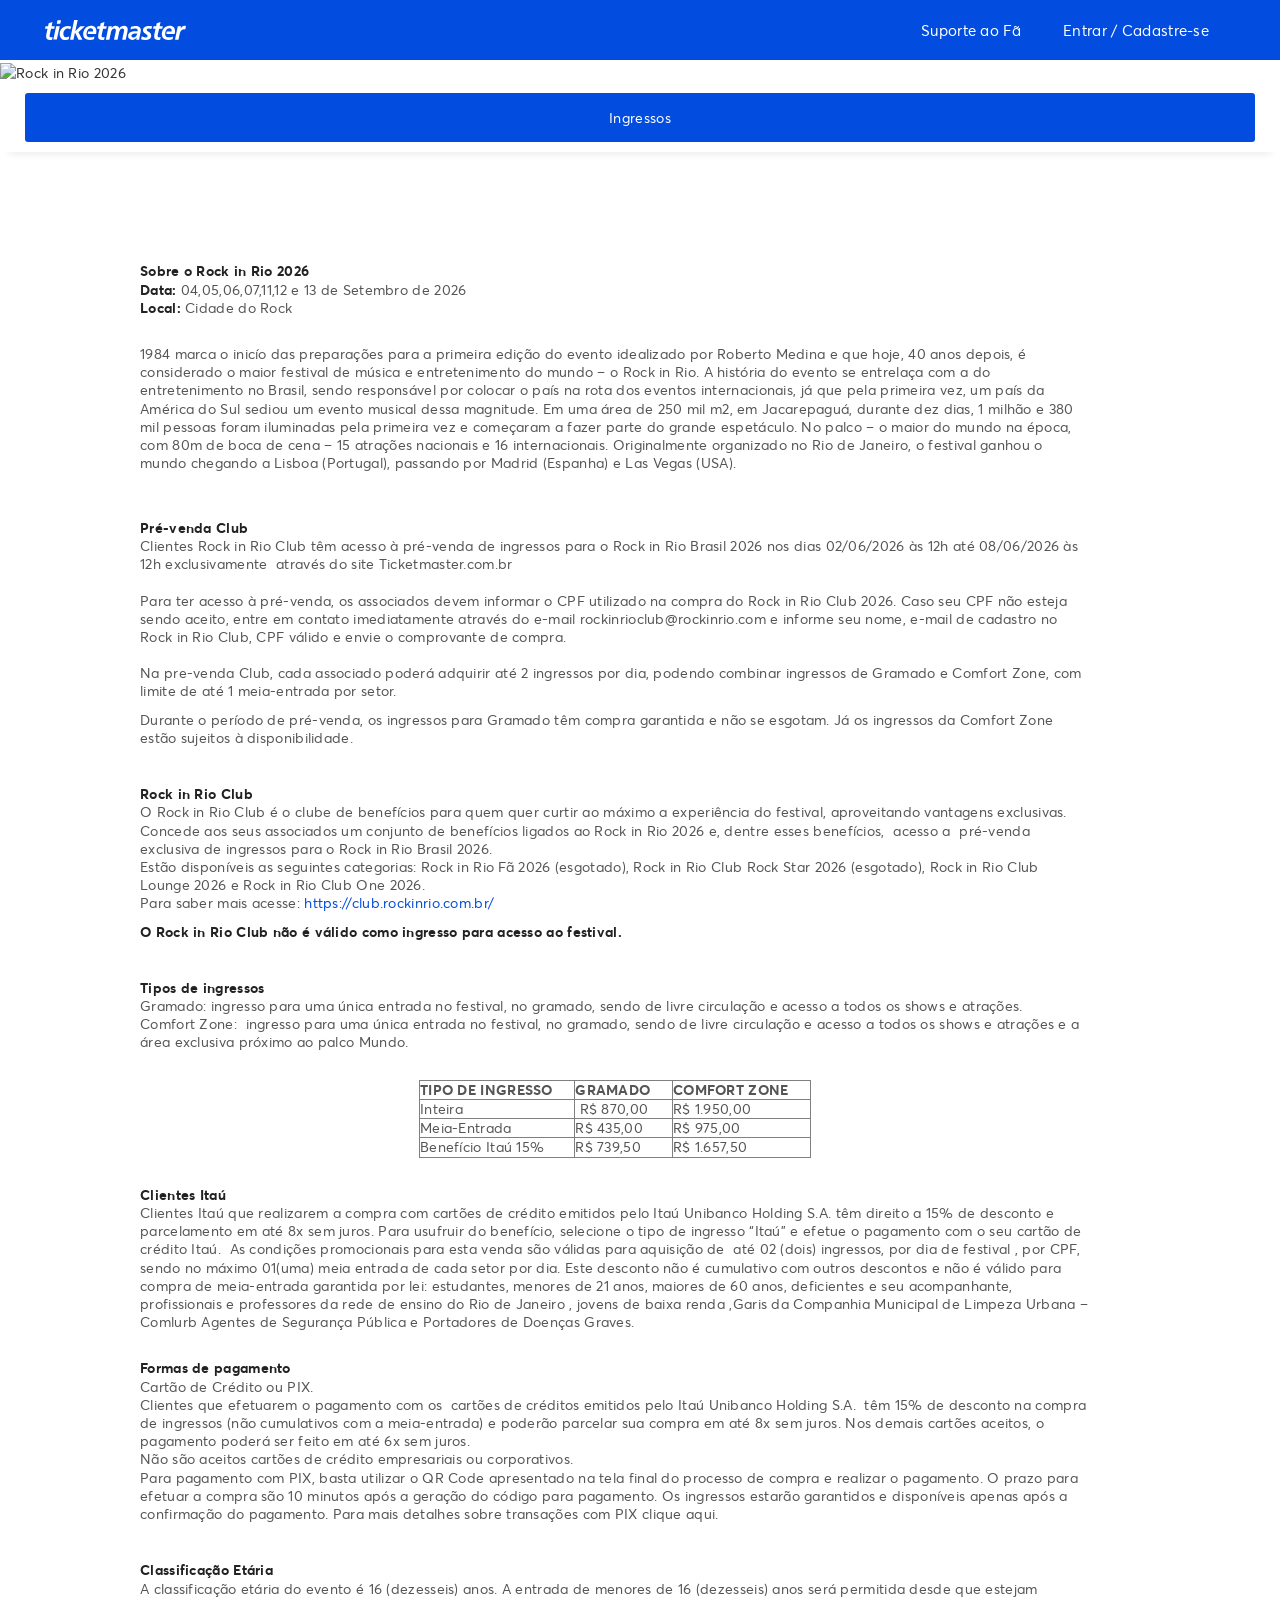
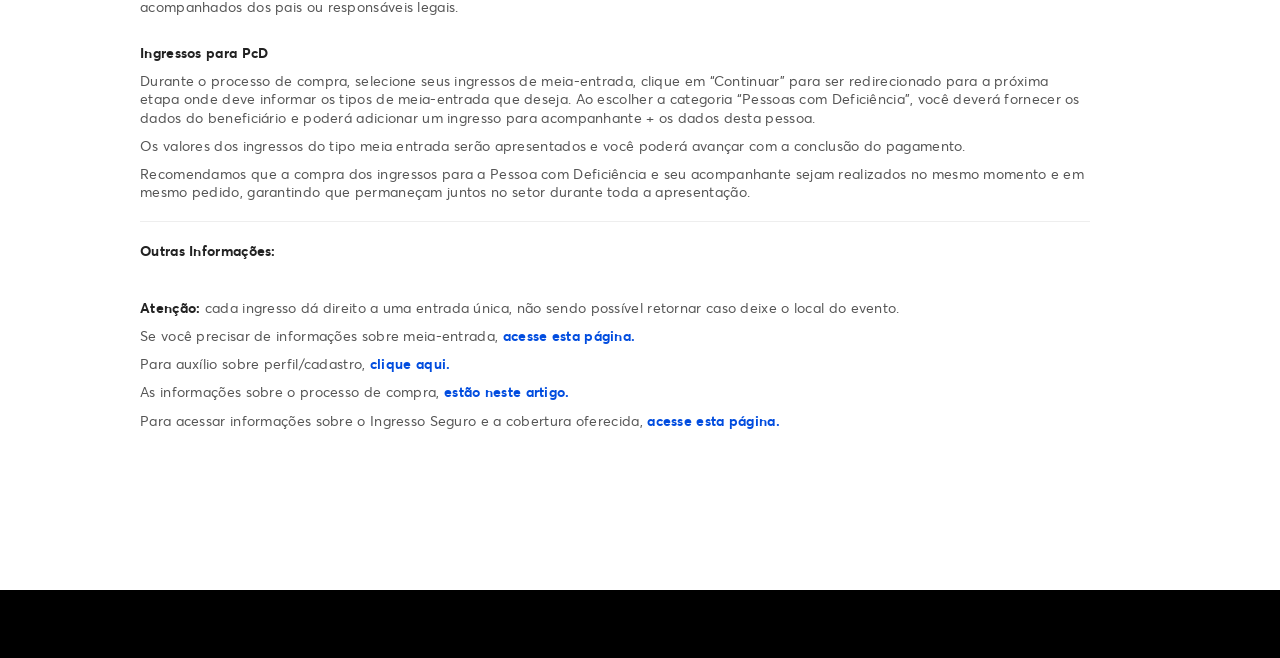
==== commit 79e63661: "auto-commit for 550d6fe1-288c-41c1-a316-dd5aa5817029" ====
--- a/frontend/public/compre-agora.html
+++ b/frontend/public/compre-agora.html
@@ -110,7 +110,7 @@
  <div id=event_content>
  <div id=event_header class="event-header simple-picker">
  <div id=eventCover>
- <img class=hidden-xs src="[data-uri]" alt="Rock in Rio 2026" width=100%>
+ <img class="hidden-xs" src="/rir-images/banner-ehoje.webp" alt="Rock in Rio 2026" width="100%" data-testid="compre-agora-hero">
  <img class="visible-xs sf-hidden" src=data:, alt="Rock in Rio 2026" width=100%>
  </div>
  
